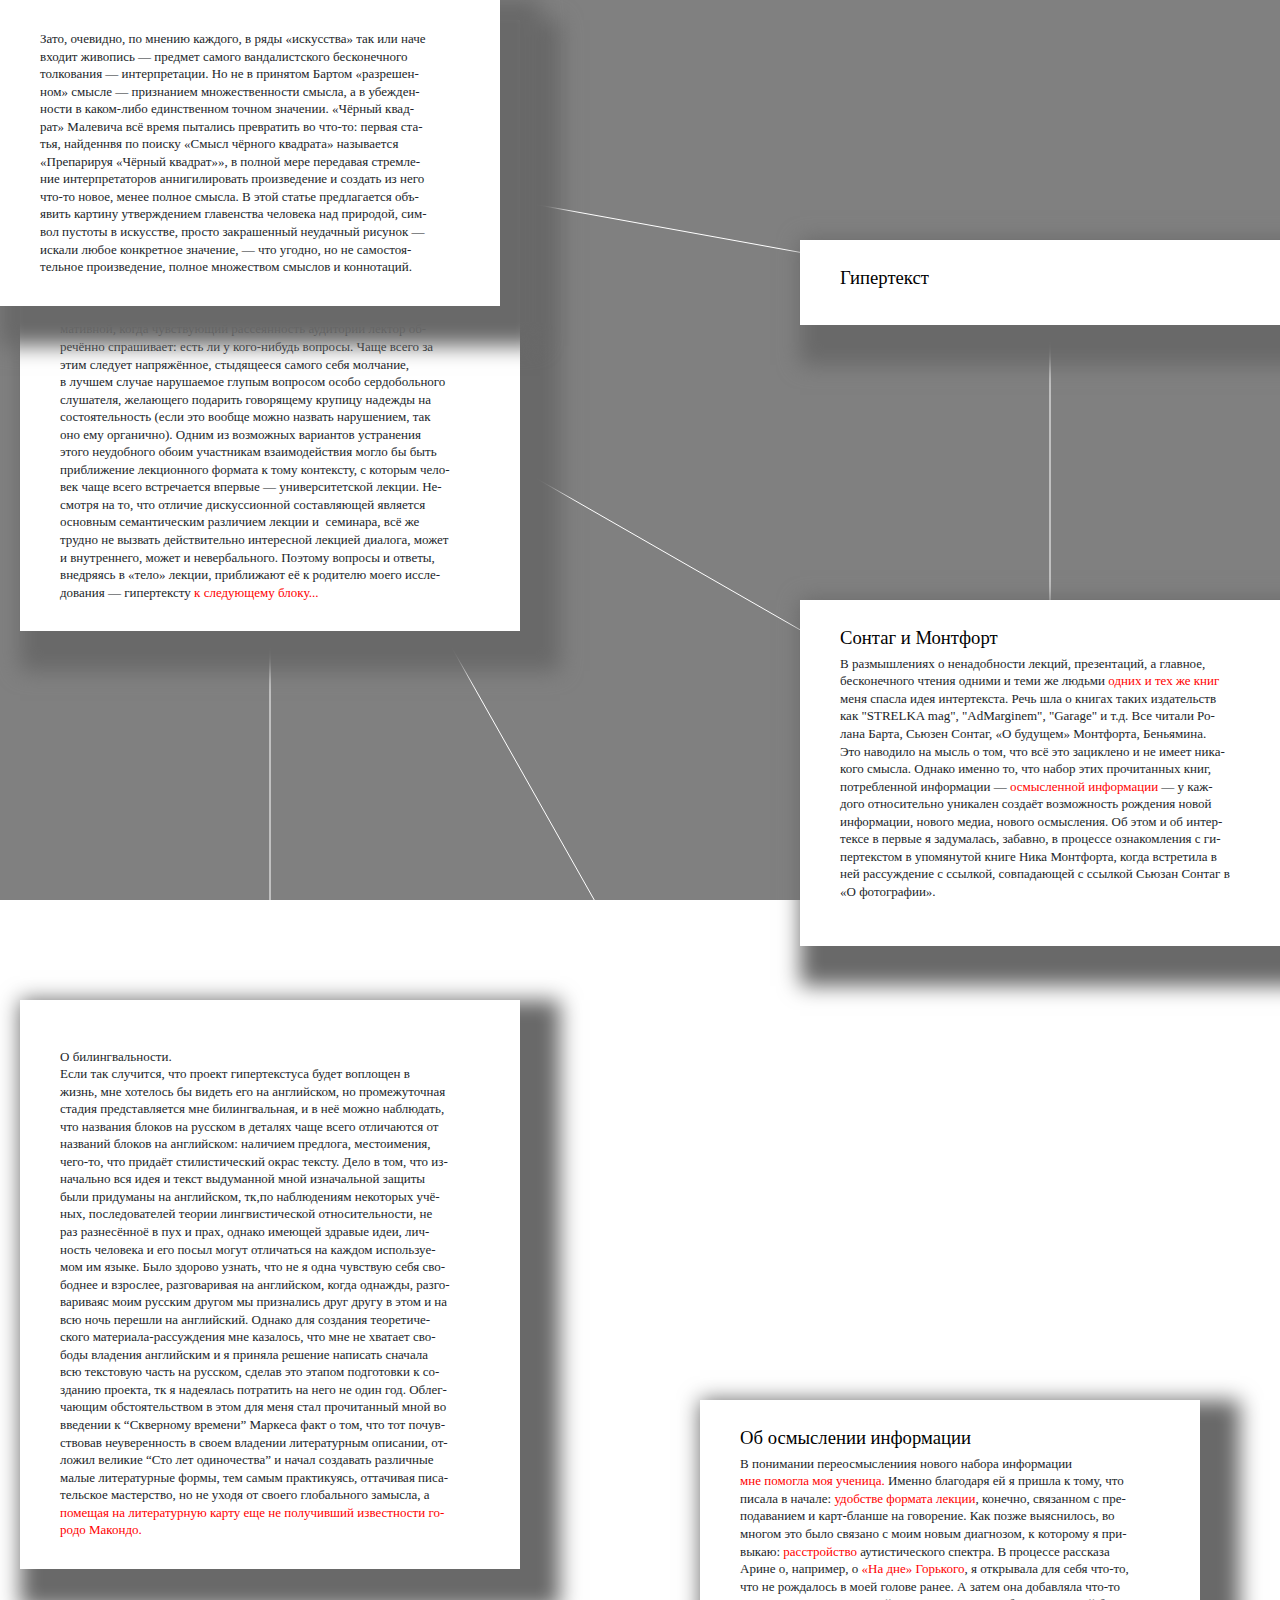
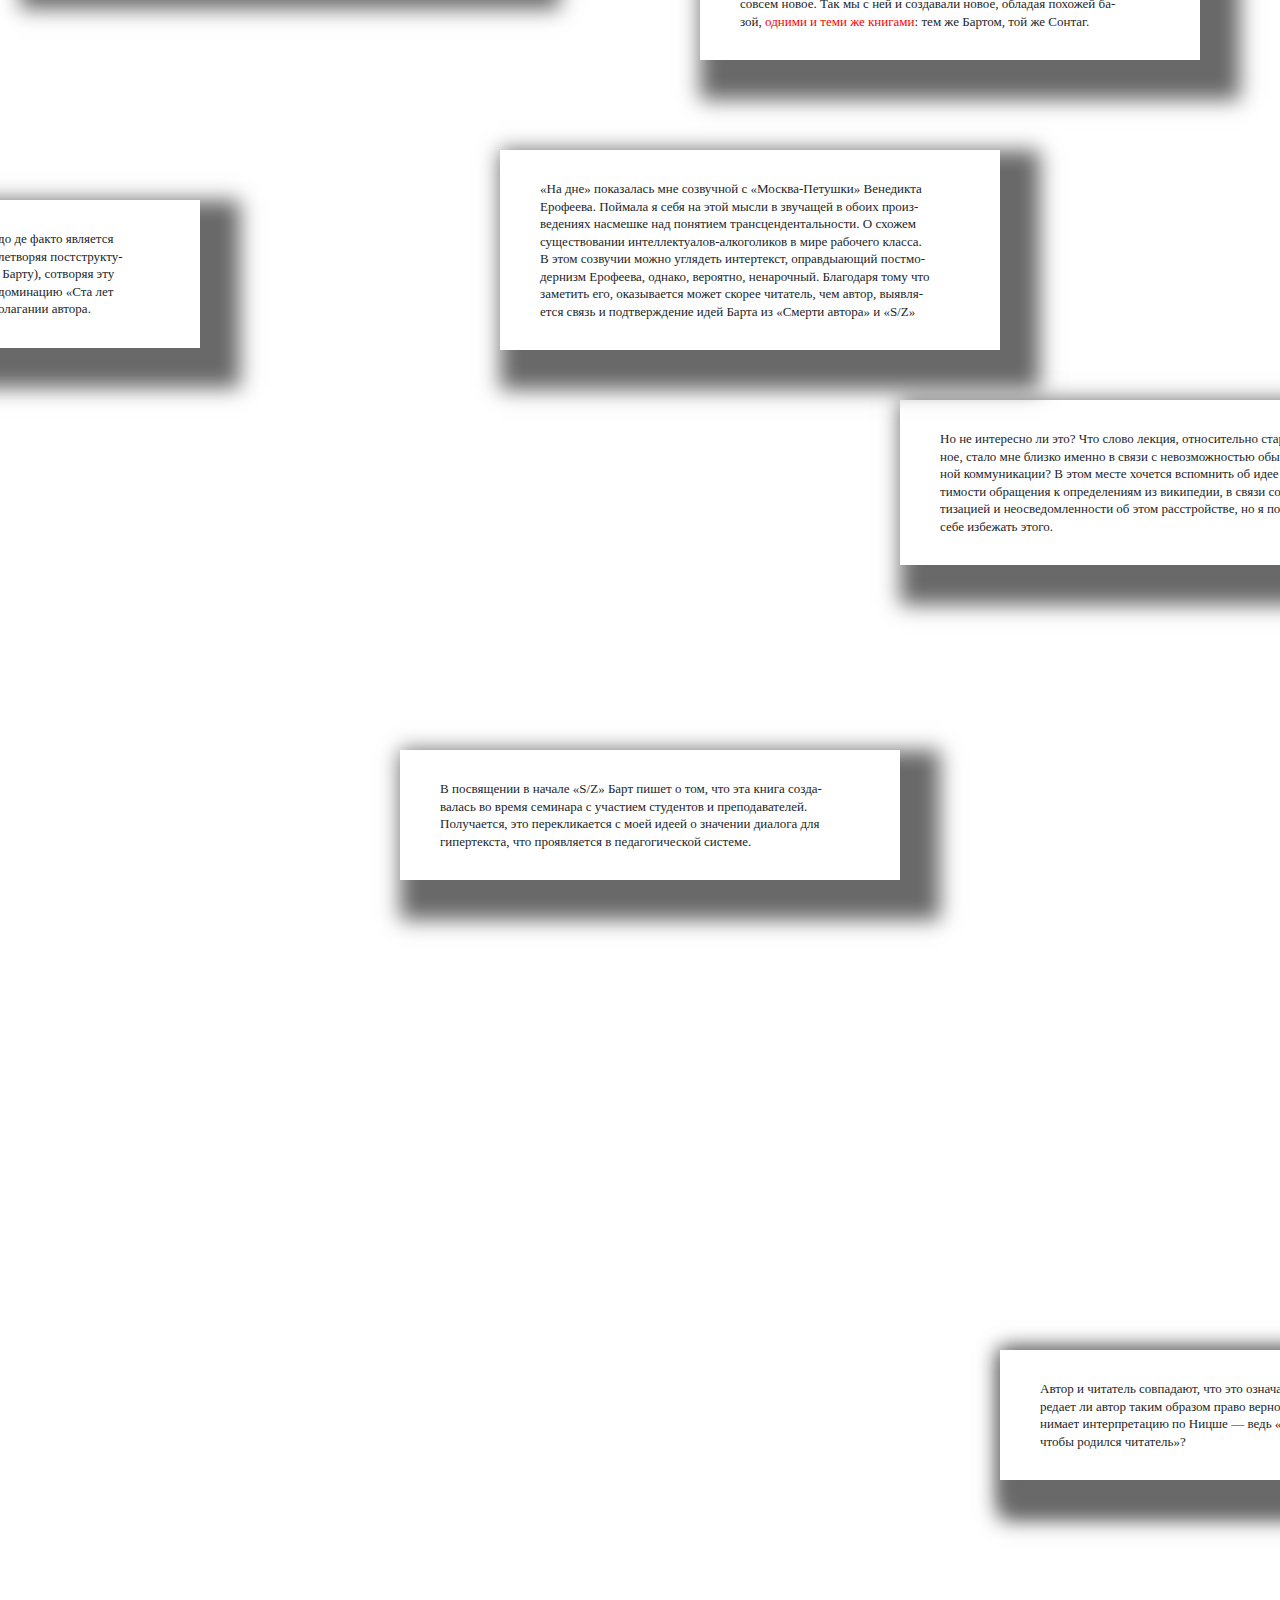
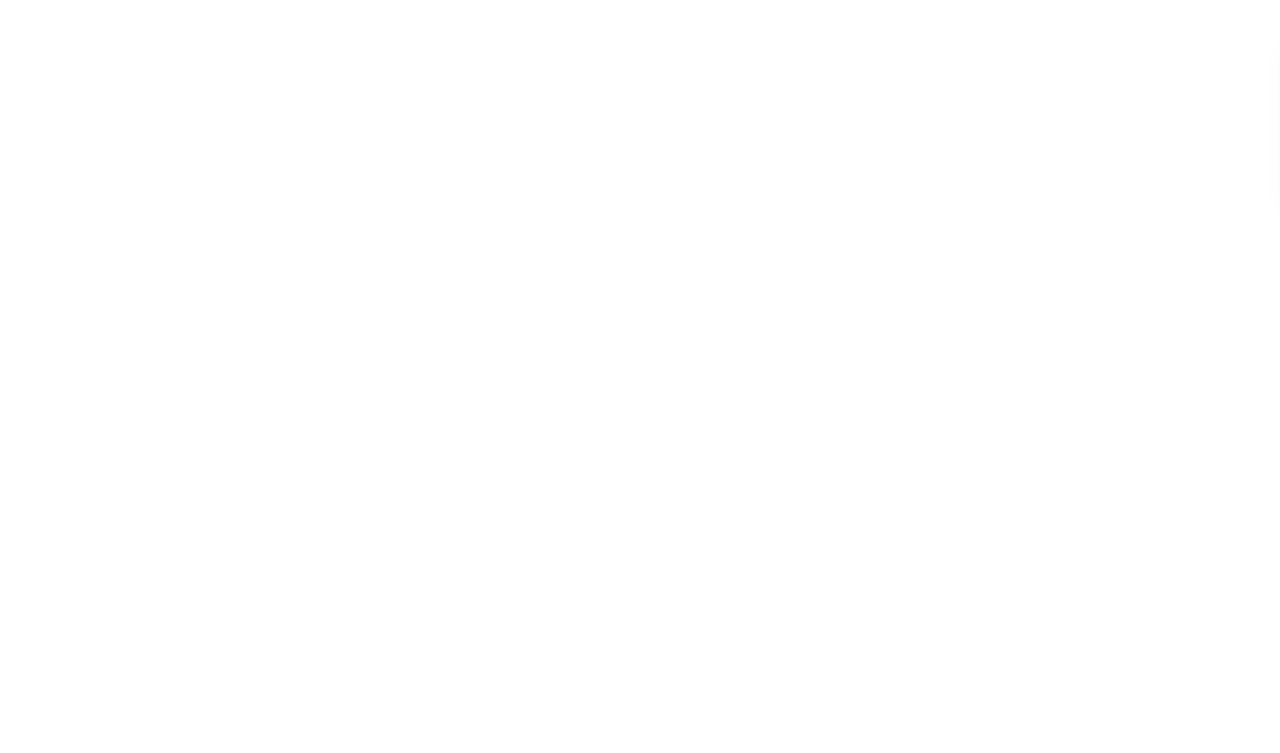
==== index.html @ 434d8241 "added blocks 32 and 34 added pics" ====
<!DOCTYPE html>
<html lang="ru">

<head>
  <meta charset="UTF-8" />
  <meta name="viewport" content="width=device-width, initial-scale=1.0" />
  <title>Hypertext</title>
  <link href="https://cdn.jsdelivr.net/npm/bootstrap@5.3.3/dist/css/bootstrap.min.css" rel="stylesheet"
    integrity="sha384-QWTKZyjpPEjISv5WaRU9OFeRpok6YctnYmDr5pNlyT2bRjXh0JMhjY6hW+ALEwIH" crossorigin="anonymous" />
  <link rel="stylesheet" href="style.css" />
</head>

<body>
  <div id="canvas-container" class="container-fluid p-0">
    <svg id="arrows-svg" style="position: absolute; top: 0; left: 0; width: 100%; height: 100%"></svg>

    <div id="canvas">
      <!-- Containers with Bootstrap styling and custom positioning -->
      <div id="container-1" class="container-box">
        <h1>About Hypertextion</h1>
        Так случилось, что мне всегда совершенно не нравился
        <a href="#" class="navigate" data-target="3">формат презентаций</a> .
        Хотя «монтаж» слайдов мне доставлял колоссальное удовольствие, как и&nbsp;
        любая другая вёрстка, однако «презентовать» мне никогда не нравилось.
        Поэтому для первого действительного значимого в моей жизни текста,
        проекта, чего угодно, я&nbsp;избрала формат лекции. Возможно в&nbsp;нём нет
        никакого отличия от презентации, но как мне кажется, само слово
        «лекция» семантически подразумевает больше лирики. Презентация
        подразумевает выпячивание своего продукта напоказ, желание сделать его
        принятым. Лекция же подразумевает некий нарратив с заранее полученным
        карт-бланшем на «говорение». Причём из дополнительных преимуществ
        формата лекции особенное удовольствие мне всегда приносила возможная
        диалогичность, заложенная в нём. Вспомните эту ужасную часть лекции,
        особенно если она оказывается не самой захватывающей или
        информативной, когда чувствующий рассеянность аудитории лектор
        обречённо спрашивает: есть ли у кого-нибудь вопросы. Чаще всего за
        этим следует напряжённое, стыдящееся самого себя молчание, в&nbsp;лучшем
        случае нарушаемое глупым вопросом особо сердобольного слушателя,
        желающего подарить говорящему крупицу надежды на состоятельность (если
        это вообще можно назвать нарушением, так оно ему органично). Одним из
        возможных вариантов устранения этого неудобного обоим участникам
        взаимодействия могло бы быть приближение лекционного формата к&nbsp;тому
        контексту, с&nbsp;которым человек чаще всего встречается впервые —
        университетской лекции. Несмотря на то, что отличие дискуссионной
        составляющей является основным семантическим различием лекции и&nbsp;
        семинара, всё же трудно не вызвать действительно интересной лекцией
        диалога, может и внутреннего, может и&nbsp;невербального. Поэтому вопросы и&nbsp;ответы, внедряясь в&nbsp;«тело»
        лекции, приближают её к&nbsp;родителю моего
        исследования — гипертексту
        <a href="#" class="navigate" data-target="2">к следующему блоку...</a>
      </div>
      <div id="container-2" class="container-box">
        <br />О билингвальности.<br />
        Если так случится, что проект гипертекстуса будет воплощен в жизнь,
        мне хотелось бы видеть его на английском, но промежуточная стадия
        представляется мне билингвальная, и&nbsp;в&nbsp;неё можно наблюдать, что
        названия блоков на русском в деталях чаще всего отличаются от названий
        блоков на английском: наличием предлога, местоимения, чего-то, что
        придаёт стилистический окрас тексту. Дело в том, что изначально вся
        идея и текст выдуманной мной изначальной защиты были придуманы на
        английском, тк,по наблюдениям некоторых учёных, последователей теории
        лингвистической относительности, не раз разнесённоё в пух и прах,
        однако имеющей здравые идеи, личность человека и его посыл могут
        отличаться на каждом используемом им языке. Было здорово узнать, что
        не я одна чувствую себя свободнее и взрослее, разговаривая на
        английском, когда однажды, разговариваяс моим русским другом мы
        признались друг другу в этом и на всю ночь перешли на английский.
        Однако для создания теоретического материала-рассуждения мне казалось,
        что мне не хватает свободы владения английским и я приняла решение
        написать сначала всю текстовую часть на русском, сделав это этапом
        подготовки к созданию проекта, тк я надеялась потратить на него не
        один год. Облегчающим обстоятельством в этом для меня стал прочитанный
        мной во введении к “Скверному времени” Маркеса факт о том, что тот
        почувствовав неуверенность в своем владении литературным описании,
        отложил великие “Сто лет одиночества” и начал создавать различные
        малые литературные формы, тем самым практикуясь, оттачивая писательское мастерство, но не уходя от своего
        глобального замысла, а <a href="#" class="navigate" data-target="25">помещая на литературную карту еще не
          получивший
          известности городо Макондо. </a>
      </div>
      <div id="container-3" class="container-box">
        <h1>Сонтаг и Монтфорт</h1>
        <p>
          В размышлениях о ненадобности лекций, презентаций, а главное,
          бесконечного чтения одними и теми же людьми <span a href="#" class="navigate" data-target="4">одних и тех же
            книг</span> меня
          спасла идея интертекста. Речь шла о книгах таких издательств как "STRELKA mag", "AdMarginem",
          "Garage" и т.д. Все читали Ролана Барта, Сьюзен Сонтаг, «О будущем»
          Монтфорта, Беньямина. Это наводило на мысль о том, что всё это
          зациклено и не имеет никакого смысла. Однако именно то, что набор
          этих прочитанных книг, потребленной информации —
          <span a href="#" class="navigate" data-target="5">осмысленной информации</span>
          — у каждого относительно уникален создаёт возможность рождения новой
          информации, нового медиа, нового осмысления. Об этом и об интертексе
          в первые я задумалась, забавно, в процессе ознакомления с
          гипертекстом в упомянутой книге Ника Монтфорта, когда встретила в
          ней рассуждение с ссылкой, совпадающей с ссылкой Сьюзан Сонтаг в «О фотографии».
        </p>
      </div>

      <div id="container-4" class="container-box">
        <h1>Гипертекст</h1>
      </div>

      <div id="container-5" class="container-box">
        <h1>Об осмыслении информации</h3>
          В понимании переосмыслениия нового набора информации <a href="#" class="navigate" data-target="28">мне помогла
            моя ученица.</a> Именно благодаря ей я пришла к тому, что писала в начале:
          <a href="#" class="navigate" data-target="1">удобстве формата лекции</a>, конечно, связанном с преподаванием и
          карт-бланше на говорение. Как
          позже выяснилось, во многом это было связано с моим новым диагнозом, к
          которому я привыкаю:
          <a href="#" class="navigate" data-target="6"> расстройство</a>
          аутистического спектра. В процессе рассказа Арине о, например, о <span a href="#" class="navigate"
            data-target="27">«На
            дне» Горького</span>, я открывала для себя что-то, что не рождалось в моей
          голове ранее. А затем она добавляла что-то совсем новое. Так мы с ней
          и создавали новое, обладая похожей базой,
          <a href="#" class="navigate" data-target="3">одними и теми же книгами</a>: тем же Бартом, той же Сонтаг.
      </div>

      <div id="container-6" class="container-box">
        Но не интересно ли это? Что слово лекция, относительно старомодное,
        стало мне близко именно в связи с невозможностью обыкновенной
        коммуникации? В этом месте хочется вспомнить об идее неотвратимости
        обращения к определениям из википедии, в связи со стигматизацией и
        неосведомленности об этом расстройстве, но я позволю себе избежать
        этого.
      </div>




      <div id="container-9" class="container-box">
        <h1>Кибертекст</h1>
        Понятие текст плавно переходил от текста к интертексту, потом от интертексту к гипертексту,
        создавая сеть ссылок, отрывающихся от линейности. Нынешний этап существования текста
        можно назвать кибертекстом по причине полной диджитализации. Сейчас его можно связать с, например,
        феминистской
        литературой.
        Вероятнее всего, это связано с тем, что по его версии читатели уравниваниются не только друг с другом,
        но и с автором. Что в более мягкой форме вторит идее Барта <span a href="#" class="navigate"
          data-target="10">смерти автора</span>.
        Даже код для создания гипертекстового алгоритма оказывается так или иначе линейно-развивающимся, просто в
        отдельные ответвления, по принципу математического графа дерева


      </div>
      <div id="container-10" class="container-box">
        <h1>Смерть автора</h1>
        Я не до конца согласна с идеей о смерти автора в целом. В процессе написания невозможно абсолютно отказаться
        от
        изменения автора в процессе написания,
        тк <span a href="#" class="navigate" data-target="11"> даже буквы в слове располагаются линейно</span>, в
        процессе этого написания автор меняется и развивается.
      </div>

      <div id="container-11" class="container-box">
        В иврите слова вообще меняют своё значение в зависимости от порядка букв в нём. Например, слово עמיתי (правда)
        является хорошим словом, потому что буквы в нём располагаются в алфавитном порядке, а слово שקר (ложь)
        является
        плохим, по обратному принципу.
      </div>

      <div id="container-12" class="container-box">
        Когда-то я решила прочитать книги всех нобелевских лауреатов по литературе (а мужчин в этом списке значительно
        больше, чем женщин).
        В процессе этого занятия я обратила внимание на то, что в практически любом произведении, написанном мужчиной
        внимание героя, явно вторящего автору, сконцентрировано на его ощущениях, но не ощущениях от окружающего мира,
        а
        от его значения и места в нем.
        То есть, когда женщина задается вопрос что такое мир, мужчины задаются вопросом "кто я в этом мире?".
        Соответственно, к антропоцентризму у них добавляется эгоцентризм. Основной вид сюжета, адаптированный
        Кортасаром, Гессе, Гансуном, Джойсом — сюжет о блуждающем герое.
        При этои каждый из них ищет себя через познание собственной сексуальности, в "Голоде", <span a href="#"
          class="navigate" data-target="13">"Игре в Классики"</span>, "Сиддхартхе", "Портрете художника в юности"
        присутствует некая женщина, становящаяся причиной страданий героя, преимущественно сексуального характера. Но
        несмотря на то, что она является постоянным предметом его мысли, она не имеет места как личность.
        Герой перманентно думает о том, как она волнует его, как он жалок из-за этого, кем он является для нее, кем он
        тогда является для других. В то время как женщина (Симона де Бовуар, Вирджиния Вульф, Оливия Лэнг), если
        размышляет о мужчинах и о мужчинах как половых партнерах, задумывается о том, кто они, почему ей все равно или
        не все равно на них именно через призму их личностных качеств, даже если их взгляд на них выражает скорее
        скуку,
        как в "..." или как в <span a href="#" class="navigate" data-target="14">Bell Jar </span> Сильвии Платт —
        обиду
        и отсраненность.

      </div>

      <div id="container-13" class="container-box">
        "Игра в классики" Хулио Кортасара в свое время стала причиной, по которой я начала вести рассуждения о
        возможных
        форматах представленя неэордонической литературы в бумажной книге, тк я обучалась на книжном дизайне. И если
        разимышления о гипертекстовых романах привели мне к рассужданию о том, что их написание <span a href="#"
          class="navigate" data-target="14">возможно лишь в цифровом формате</span>, то для нелинейного повествования
        Кортасара я смогла придумать систему ежедневника/ старой телефонной книги: по бокам от обычного страничного
        текста (+сносок и маргиналий — я слишком люблю оставлять заметки, чтобы не оставить на них места)
        распологаются
        вырезанные номера глав в правильном порядке,
        таким образом, читатель может перейти и вернуться к любой главе без необходимости каждый раз открывать каждый
        раз оглавление и обладает возможностью читать текст в любом порядке глав.
      </div>
      <div id="container-14" class="container-box">
        От Барта в этом рассказе не уйти. Он осмыслил текст со всех сторон, созвучных ему и нет. Само по себе его
        письмо
        зачастую тоже не характеризуется привычной структурностью: например, <span a href="#" class="navigate"
          data-target="17"> «Фрагменты речи влюбленного» </span> написаны в формате словаря, что сложно отнести к
        литературе эргодической. Жанр не принуждает читателя к постоянному выбору собственного варианта освоения
        произведения, как гипертекствовая литература, однако дарит ему свободу читать в любом удобном для него порядке
        еважно, чувствую ли я убедительной идею о смерти автора в целом, литература, в которой читатель сам выбирает
        направление чтения по умолчанию, не может пртендовать на полноправное и <span a href="#" class="navigate"
          data-target="29">безраздельное царствование<a> автора.
      </div>

      <div id="container-15" class="container-box">
        Парадоксально, что именно те, кто поддаются бартовскому «перформированию», следуя за языком, вовлекаясь в
        поток
        сознания, то есть, именно те авторы, которые «умирают», чей текст отрывается от их голоса, именно они выбирают
        всегда максимально интимный жанр: например, <span a href="#" class="navigate" data-target="16">аутофикшн</span>.
      </div>

      <div id="container-16" class="container-box">
        Забавно, что статья об аутофикшне на сайте admarginem называется «автофикшн или смерть романа». Учитывая
        множественные упоминания Барта и смерти автора, хочется задуматься о том, почему всем так хочется убить
        литературу?
      </div>

      <div id="container-17" class="container-box">
        Несмотря на то, что "Фрагменты" написаны как семиотическая книга, Барт находит в них место для рефлексии, но
        не
        рефлексии самого себя как влюбленного, а семиотическому анализу собственного письма. Сначала в рассуждении о
        любви он упоминает установленную в языке эквивалентность любви и войны, а затем, говоря о том, что его
        поражает(то есть, своеобразно является частью его любви)
        в любовном "восхищении" замечает, что в его формулировке "поражает" также присутствует охотничья терминология.
      </div>

      <div id="container-18" class="container-box">
        В «S/Z» Барт пишет о существовании всего двух типов текста: текста-письма и текста-чтения, однако изображения
        можно также отнести к части гипертекста. Например, в одном из показательных произведений гипертекстовой
        литературы — «Лоскутной девочке» Мэри-Шелли Джексон разделы, подразумевающие целые главы состояли
        исключительно
        из изображений.
        <video controls width="400">
          <source src="/images/videoplayback.mp4" type="video/mp4" Ваш браузер дебил и не поддерживает видео. </video>
          Внедрение картинки как обязательной составляющей текста не являлось на тот момент абсолютным
          новаторством, но подтверждало идеи Сьюзен Сонтаг <span class="clickable-word"
            data-image-url="images\sontag_on_form.jpg">о превалировании формы над содержанием</span> в «новой
          литературе», тк несмотря на <span a href="#" class="navigate" data-target="23"> возможное наполнение смыслом
          </span>, от которого также тяжело уйти, <span a href="#" class="navigate" data-target="22"> визуальный ряд всё
            равно принадлежит скорее к формальному, нежели к
            содержательному.</span>

      </div>

      <div id="container-19" class="container-box">
        <h1>О пересечениях</h1>
        Неудивительно, что писатели-философы ХХ века, находясь под влиянием структуралистов, анализировали сходные
        темы
        текста. Но захватывает сходство интересующих авторов тем: с разницей в несколько лет Барт и Сонтаг публикуют
        <span a href="#" class="navigate" data-target="20"> «Camera Lucida» и «О фотографии» </span>,
        <div style="display: flex;">
          <img src="../images/sontag_about_photo.webp" style="width: 50%; height: auto;"></img>
          <img src="../images/rolan-bart_samera-lucida.png.webp" style="width: 50%; height: auto;"></img>
        </div>
        которые в разы больше посвящены анализу формы, нежели содержанию; анализируя текст, оба уделяют внимание
        интерпретации,
        занимаясь размышлением о ней с разницей в год.
      </div>

      <div id="container-20" class="container-box">
        В 1931 статью на ту же тему опубликовал <a href="https://ru.wikipedia.org/wiki/Беньямин,_Вальтер"
          target="'_blank">Вальтер Беньямин</a>, о котором немало писали также и Барт и Сонтаг.
      </div>

      <div id="container-21" class="container-box">
        <img src="../images/diana_arbus.jpeg" style="width: 107%; height: auto;"></img>
        <p></p>
        фотография Дианы Арбус, описываемая Сонтаг в&nbsp;"О&nbsp;фотографии"
      </div>

      <div id="container-22" class="container-box">
        <span a href="#" class="navigate" data-target="21">Описывая фотографии Дианы Арбус</span>с ретроспективной
        выставки 1972г., Сонтаг отбрасывает идею принадлежности этих
        работ к истории или политике, <span class="clickable-word" data-image-url="images\sontag_on_arbus.jpg">она
          описывает исключительно их чувственную составляющую</span>, тем самым, на самом деле, обращаясь к форме.
      </div>

      <div id="container-23" class="container-box">
        Конечно, у Барта нашлось и <a href="https://beorange.ru/articles/bart/" target="'_blank">эссе на тему
          отношения
          изображения/образа (image) к тексту</a>. Его слова одновременно подтверждают и спорят с утвержд
      </div>

      <div id="container-24" class="container-box">
        <h1>Квир-литература</h1>
        Помимо особенностей женской литературы, можно выделить особенности обращения
      </div>

      <div id="container-25" class="container-box">
        Подход Маркеса к созданию вселенной Макондо де факто является созданием интертекстуальной вселенной,
        удовлетворяя постструктуралистов (в очередной раз можно обратиться к Барту), сотворяя эту вселенную
        децентролизованной. Несмотря на доминацию «Ста лет одиночества» в восприятии читателями, целеполагании автора.
      </div>

      <div id="container-26" class="container-box">
        Автор и читатель совпадают, что это означало бы в теории Барта, передает ли автор таким образом право верной
        интрпретации — он принимает интерпретацию по Ницше — ведь «автор должен умереть, чтобы родился читатель»?
      </div>

      <div id="container-27" class="container-box">
        «На дне» показалась мне созвучной с «Москва-Петушки» Венедикта Ерофеева. Поймала я себя на этой мысли в
        звучащей
        в обоих произведениях насмешке над понятием трансцендентальности. О схожем существовании
        интеллектуалов-алкоголиков в мире рабочего класса. В этом созвучии можно углядеть интертекст, оправдыающий
        постмодернизм Ерофеева, однако, вероятно, ненарочный. Благодаря тому что заметить его, оказывается может
        скорее
        читатель, чем автор, выявляется связь и подтверждение идей Барта из «Смерти автора»
        и «S/Z»
      </div>

      <div id="container-28" class="container-box">
        В посвящении в начале «S/Z» Барт пишет о том, что эта книга создавалась во время семинара с участием студентов
        и
        преподавателей. Получается, это перекликается с моей идеей о значении диалога для гипертекста, что проявляется
        в
        педагогической системе.
      </div>

      <div id="container-29" class="container-box">
        Рассуждая об интепретации, <span class="clickable-word" data-image-url="images/barth_interpretation.png">Барт
          обращается к Ницше,</span> который задает одним из определений интерпретации способ
        получить господство над чем-то. При этом бесконечно созвучная Барту Сьюзан Сонтаг, опередившая его на
        несколько
        лет в публикации <a href="https://vk.com/wall-171948503_1086" target="'_blank">эссе об интепретации</a>,
        акцентирует факт того, что она не апеллирует к интерпретации Ницше этого термина, а наоборот рассматривает в
        менее широком смысле, рассматривая различные аспекты. Таким образом, конфликтуя с идеями Барта дважды — на
        этот
        раз классифицируя, а классификация так или иначе противоречит идеям бессознательного хаоса
        пострструктурализма,
        литературной формой которого является эргодическая литература, и в частности гипертекствовая.
      </div>

      <div id="container-30" class="container-box">
        Сонтаг и Барт в аналитической деятельности во многом шли нога в ногу. Снова совпадая в идеях формы, случайно
        они сталкиваются со сходством не смысла, но тематики, продиктованной эмоциональным посылом. Оба автора
        обращаются к фотографиям людей с отклонениями (<span a href="#" class="navigate" data-target="21">Арбус</span>/
        <span a href="#" class="navigate" data-target="31">Льюис Г.Хайн</span>). Почему обоих интересует девиация?
        Причем
        физиологическая, а не психическая? Ведь последняя является крайне подходящим предметом для исследования речи,
        смысла, формы. <span a href="#" class="navigate" data-target="32">Ответ довольно прост:</span> Сонтаг и Барт
        анализируют форму, а фотография гораздо более визуальная,
        соответсвенно, приближенная к форме. Про фотографию чаще всего говорят33 красивая/ некрасивая, про текст
        отзываются, апеллируя к его содержанию. Помимо этого, фотография — очень близкий к знакомой зрителю реальности
        вид искусства, настолько, что многие даже <span a href="#" class="navigate" data-target="34">не принимают его за таковой</span>. Благодаря меньшей нужды в трактовании
        смысла, у авторов получается больше внимание раскрыть чувственную и эмоциональную, а главно, формальную (не в
        современной, негативной, коннотции) сторону. Однако здесь в подходе Барт
        и Сонтаг сильно отличаются — он отрицает всякое маркирование фотографии «реальностью» и «искусством», а она
        говорит об интерпретации и визуального, и текста как искусства, причем упоминает искусство как нечто, что не
        является подвидом культуры (В «Против интерпретации» она пишет о том, что искусство ещё не полностью поглочено
        культурой).
        Мы получили ответ на вопрос о том, почему Барта и Сонтаг интересует именно физиологическое отклонение. Само
        явление отклонения волнует их как то, что может (по словам Сонтаг) открыть двери в новый мир и (по словам Барта)
        избавляет его от оков этого: «я отказываюсь от любого знания, от любой культуры».
      </div>

      <div id="container-31" class="container-box">
        <img src="../images/lewis_hyne.jpeg" style="width: 107%; height: auto;"></img>
        <p></p>
        Льюис Г. Хайн: «Слабоумные в заведении», 1971г.
      </div>

      <div id="container-32" class="container-box">
        Вероятно, ведь веря всем рассматриваемым авторам ­— нужно принять множественность смыслов, часть из которых
        автор мог не закладывать.
      </div>

      <div id="container-34" class="container-box">
        Зато, очевидно, по мнению каждого, в ряды «искусства» так или наче входит живопись — предмет самого
        вандалистского бесконечного толкования — интерпретации. Но не в принятом Бартом «разрешенном» смысле —
        признанием множественности смысла, а в убежденности в каком-либо единственном точном значении. «Чёрный квадрат»
        Малевича всё время пытались превратить во что-то: первая статья, найденнвя по поиску «Смысл чёрного квадрата»
        называется «Препарируя «Чёрный квадрат»», в полной мере передавая стремление интерпретаторов аннигилировать
        произведение и создать из него что-то новое, менее полное смысла. В этой статье предлагается объявить картину
        утверждением главенства человека над природой, символ пустоты в искусстве, просто закрашенный неудачный рисунок
        — искали любое конкретное значение, — что угодно, но не самостоятельное произведение, полное множеством смыслов
        и коннотаций.

      </div>




    </div>
  </div>
  <!-- Модальное окно -->
  <div id="modal" style="display: none">
    <div id="modal-content">
      <img id="modal-img" src="" alt="Popup Image" />
    </div>
  </div>

  <script src="https://code.jquery.com/jquery-3.5.1.slim.min.js"></script>
  <script src="https://cdn.jsdelivr.net/npm/@popperjs/core@2.5.6/dist/umd/popper.min.js"></script>
  <script src="https://stackpath.bootstrapcdn.com/bootstrap/4.5.2/js/bootstrap.min.js"></script>
  <script src="script.js"></script>
</body>

</html>
---- style.css ----
#canvas-container {
    overflow: hidden;
    width: 100vw;
    height: 100vh;
    cursor: grab;
    background-color: gray
}

#canvas {
    width: 300%;
    height: 300%;
    transform-origin: top left;
}    

h1  {
    font-family: Georgia, Cambria, Cochin, Times, 'Times New Roman', serif;
    font-weight: medium ;
    font-size: 14pt;
    color: rgb(0, 0, 0);
    line-height: 90%

}

.container-box {
    font-family: Georgia, Cambria, Cochin, Times, 'Times New Roman', serif;
    width: 500px;
    line-height: 135%;
    font-size: small;
    height: auto;
    position: absolute;
    background-color: white;
    /*border: 2px solid #2a2a2a;*/
    /*padding: 90px;*/
    padding-left: 40px;
    padding-right: 70px;
    padding-top: 30px;
    padding-bottom: 30px;
    box-shadow: 20px 20px 20px 20px dimgray;
    text-justify: inter-word;
    hyphens: auto;
    /*border-radius: 20px;*/
}

.notes
{
    font-size: smaller;
    background-color: rgb(255, 255, 255);
    padding: 30;
    /*font-style: italic;*/ 
}

.minds {
    font-size: smaller;
    background-color: rgb(137, 137, 137);
    border: 2px solid #2a2a2a;
    /*font-style: italic;*/
}

.navigate {
    display: inline-block;
    cursor: pointer;
    text-decoration: none;
    color: red;
}

/*.emfasize {
    position: relative;
    font-family: Cambria, Cochin, Georgia, Times, 'Times New Roman', serif;
    font-weight: bold;
    color: gray;
    font-size: large;
    top: -10px;
}*/


.clickable-word {
    cursor: pointer;
    color: black;
    text-decoration: underline;
  }
  
  /* Styles for the modal window */
  #modal {
    position: fixed; /* Positioning relative to the browser window */
    top: 0;
    left: 0;
    right: 0;
    bottom: 0;
    width: 100vw; /* Takes up the entire width */
    height: 100vh; /* Takes up the entire height */
    /*background-color: rgba(255, 255, 255, 0.5);*/ /* Semi-transparent background */
    display: flex;
    justify-content: center; /* Horizontally center the content */
    align-items: center; /* Vertically center the content */
  }
  
  /* Styles for the image inside the modal window */
  #modal-img {
    max-width: 80vw; /* Maximum width of the image */
    max-height: 80vh; /* Maximum height of the image */
    border: 2px solid #858585;
  }

#container-1 { top: 20px; left: 20px; }
#container-2 { top: 1000px; left: 20px; }
#container-3 { top: 600px; left: 800px; }
#container-4 { top: 240px; left: 800px; }
#container-5 { top: 1400px; left: 700px; }
#container-6 { top: 2000px; left: 900px; }
#container-7 { 
    top: 20px; 
    left: 1200px;
    background-color: aqua;

}
#container-8 { top: 1400px; left: 1500px; }
#container-9 { top: 400px; left: 1400px; }
#container-10 { top: 400px; left: 2100px; }
#container-11 { top: 1100px; left: 1800px; }
#container-12 { top: 900px; left: 3200px; }
#container-13 { top: 1600px; left: 2400px; }
#container-14 { top: 900px; left: 2600px; }
#container-15 { top: 2000px; left: 1600px; }
#container-16 { top: 2050px; left: 2300px; }
#container-17 { top: 2250px; left: 2300px; }
#container-18 { top: 2450px; left: 2850px; }
#container-19 { top: 2850px; left: 3100px; }
#container-20 { top: 2650px; left: 3700px; }
#container-21 { top: 2550px; left: 1600px; }
#container-22 { top: 2950px; left: 2200px; }
#container-23 { top: 3250px; left: 1300px; }
#container-24 { top: 2950px; left: 1000px; }
#container-25 { top: 1800px; left: -300px; }
#container-26 { top: 2950px; left: 1000px; }
#container-27 { top: 1750px; left: 500px; }
#container-28 { top: 2350px; left: 400px; }
#container-29 { top: 3700px; left: 2800px; }
#container-30 { top: 550px; left: 3670px; }
#container-31 { top: 250px; left: 2800px; }
#container-32 { top: 150px; left: 3400px; }
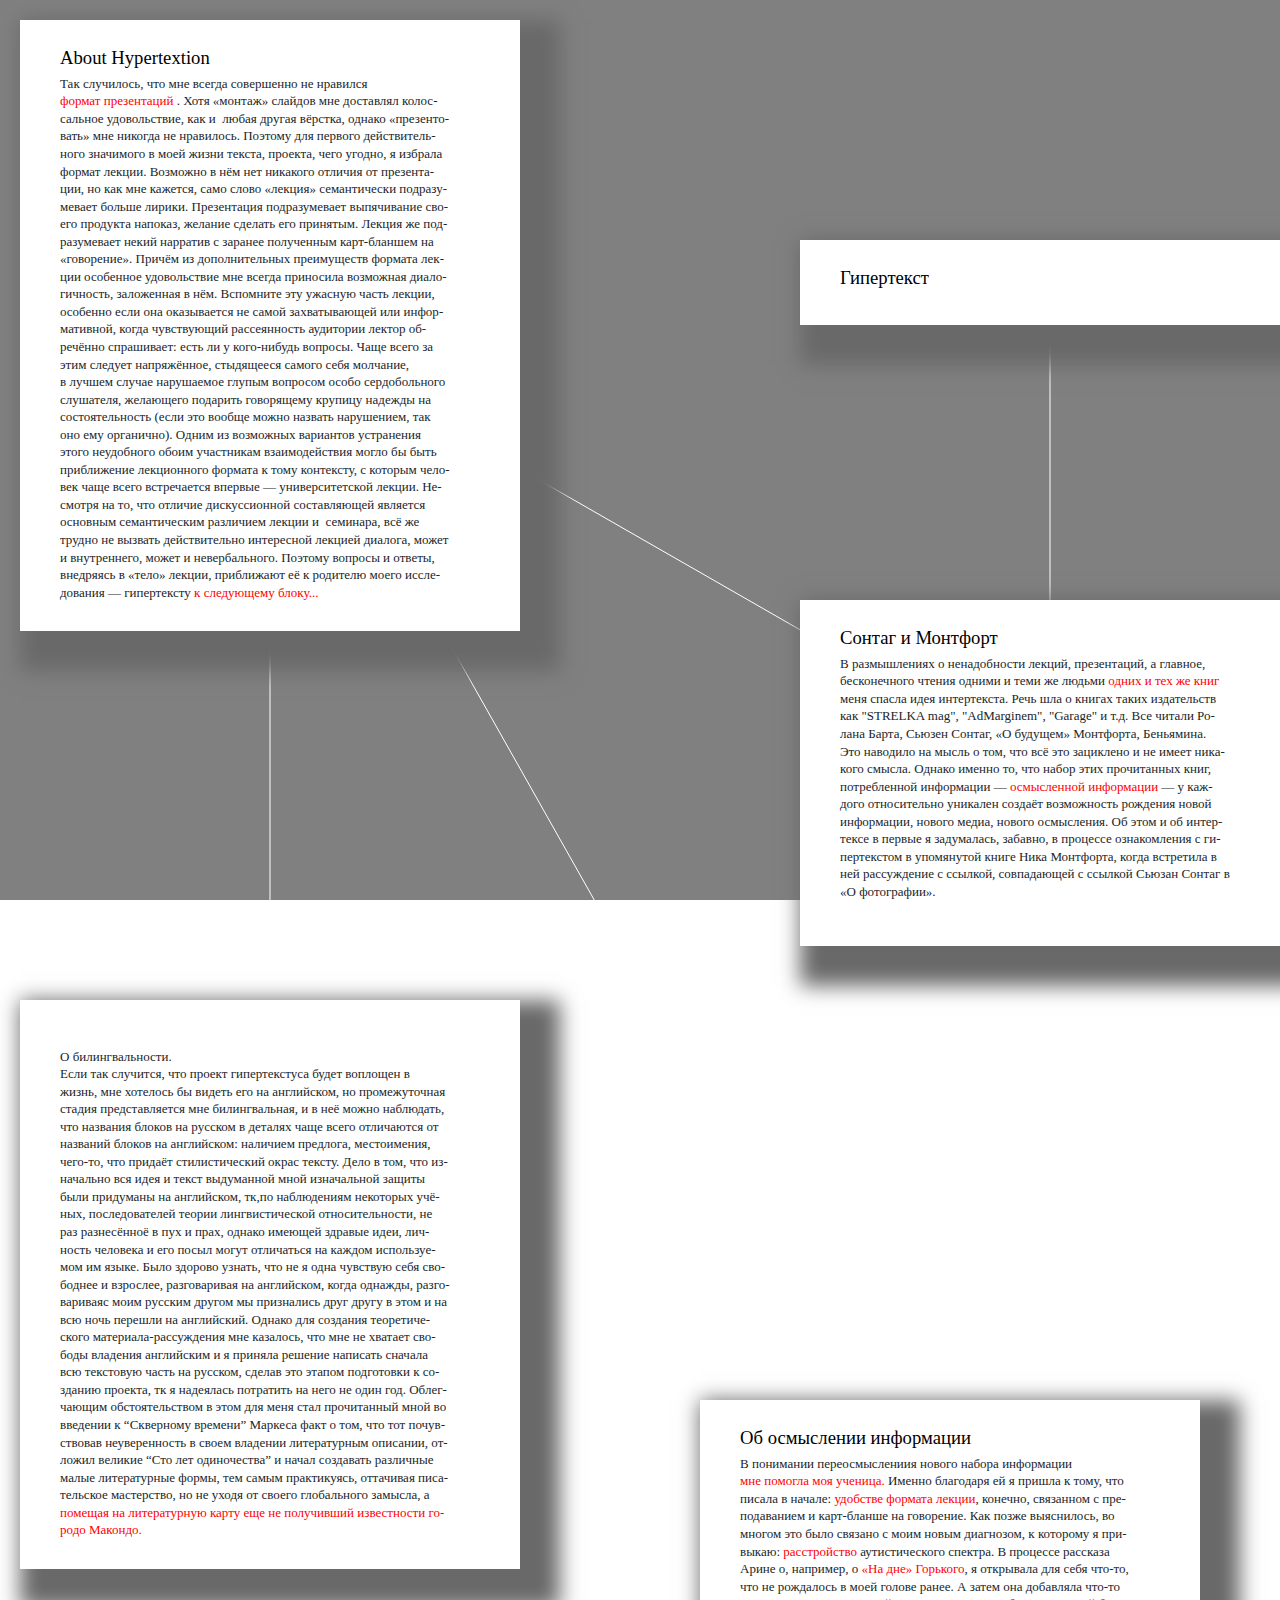
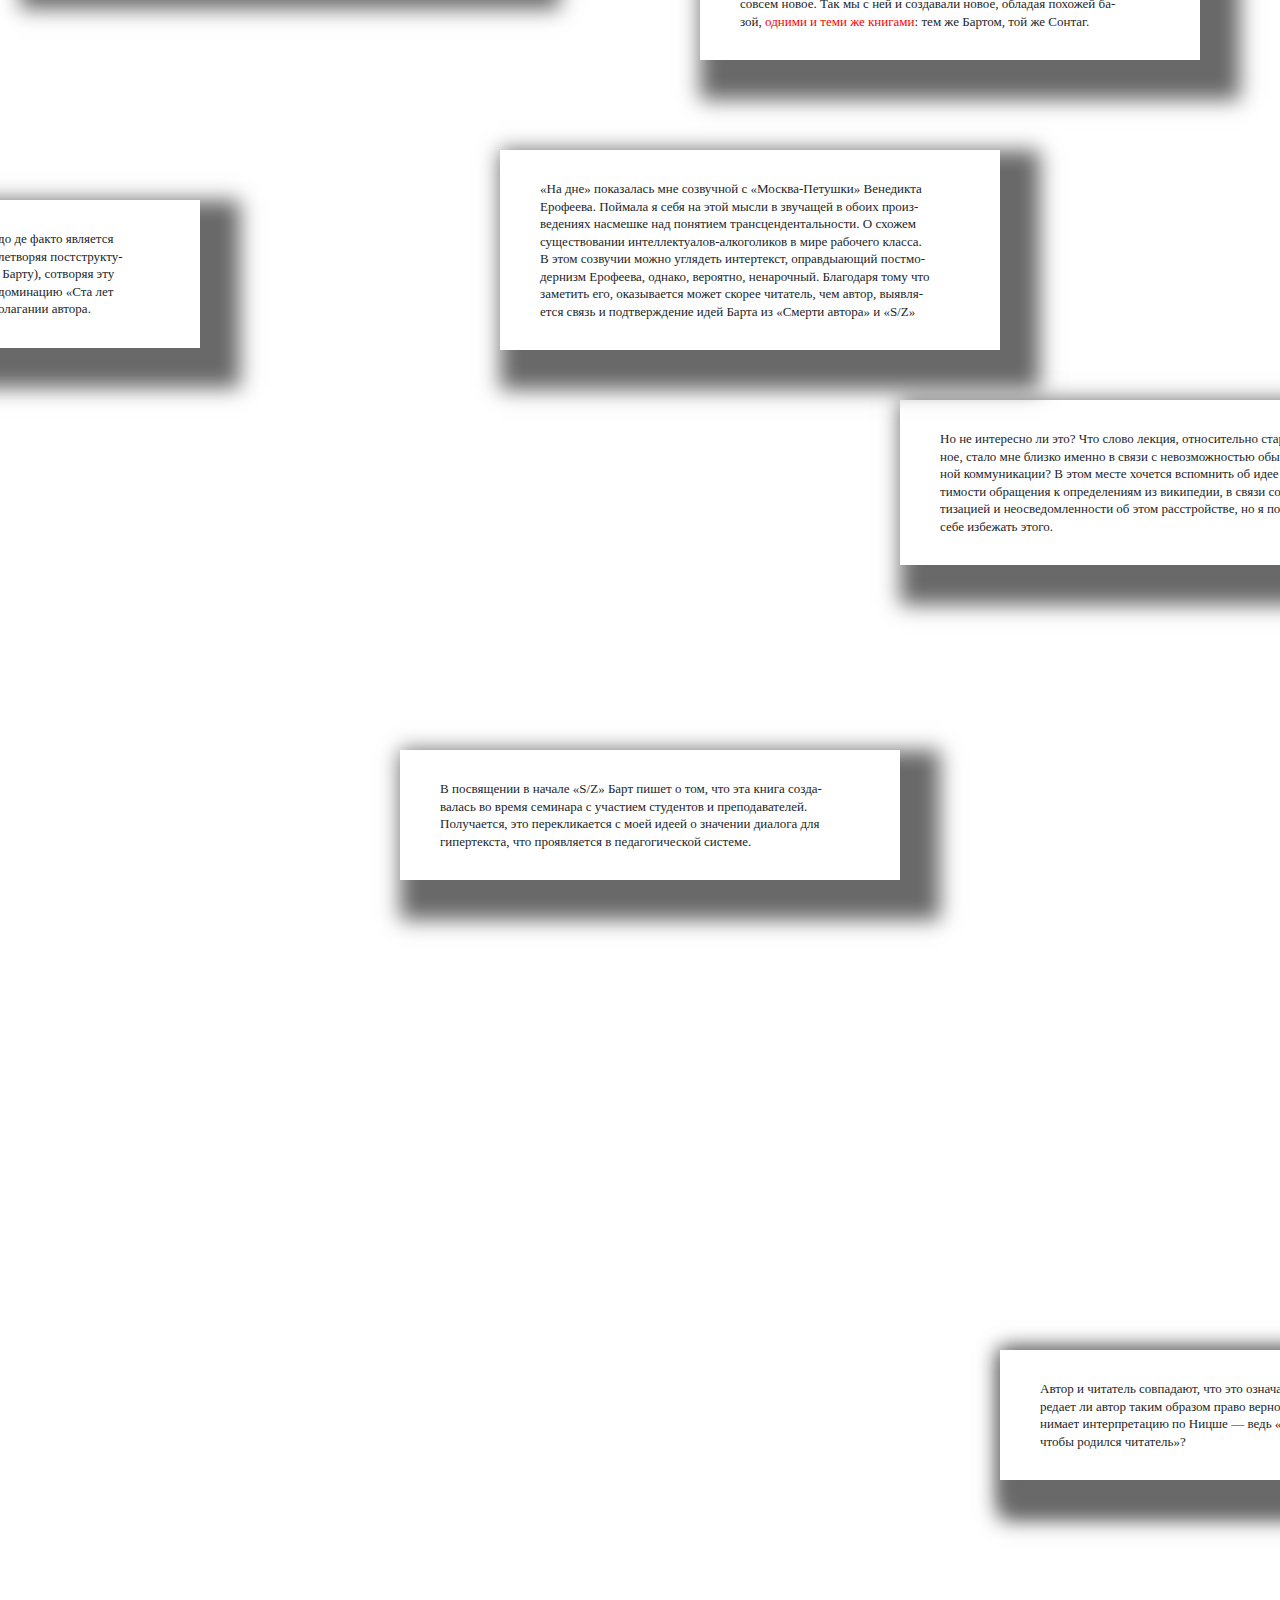
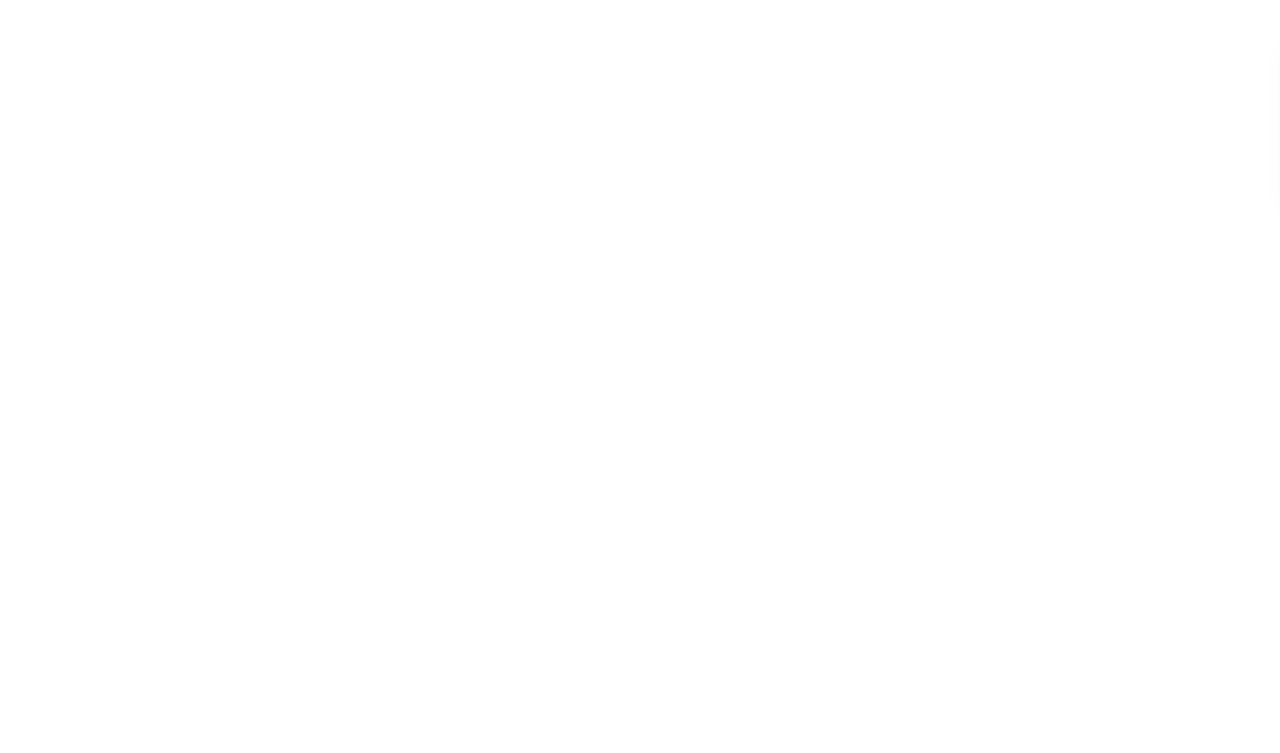
==== commit 9b294ab9: "added cont 37-39" ====
--- a/index.html
+++ b/index.html
@@ -351,7 +351,8 @@
         анализируют форму, а фотография гораздо более визуальная,
         соответсвенно, приближенная к форме. Про фотографию чаще всего говорят33 красивая/ некрасивая, про текст
         отзываются, апеллируя к его содержанию. Помимо этого, фотография — очень близкий к знакомой зрителю реальности
-        вид искусства, настолько, что многие даже <span a href="#" class="navigate" data-target="34">не принимают его за таковой</span>. Благодаря меньшей нужды в трактовании
+        вид искусства, настолько, что многие даже <span a href="#" class="navigate" data-target="34">не принимают его за
+          таковой</span>. Благодаря меньшей нужды в трактовании
         смысла, у авторов получается больше внимание раскрыть чувственную и эмоциональную, а главно, формальную (не в
         современной, негативной, коннотции) сторону. Однако здесь в подходе Барт
         и Сонтаг сильно отличаются — он отрицает всякое маркирование фотографии «реальностью» и «искусством», а она
@@ -384,25 +385,93 @@
         утверждением главенства человека над природой, символ пустоты в искусстве, просто закрашенный неудачный рисунок
         — искали любое конкретное значение, — что угодно, но не самостоятельное произведение, полное множеством смыслов
         и коннотаций.
-
-      </div>
-
-
-
-
+      </div>
+
+      <div id="container-35" class="container-box">
+        <h1>О сюрреализме.</h1>
+        В мой 21-й день рождения <span a href="#" class="navigate" data-target="36">(почему это важно)</span>. Ник
+        Монтфорт опубликовал эссе для сюрреалистов в области
+        цифровой литературы. Снова в параллель Сьюзан Сонтаг, которая в ֿ«О фотографии» определнный блок размышлений
+        посвятила сюрреализму в целом и в фотографии в частности. Наконец-то они оставляют место сопоставительной мысли,
+        углубляясь в литературу и фотографию (да, и общую идею тоже, но не перекликаясь друг с другом в мыслях
+        буквально). Оставляют не до конца: Сонтаг упоминает о том, как не ужился сюрреализм в литературе, но звнял
+        достойное место в прозе, однако на этом все её упоминания текстового сюрреализма в заканчиваются. Первая
+        половина эссе Монтфорта — исторически вводная совпадает с нарративом Сонтаг об идеологии и реализации
+        сюрреалистизма, но он в своём нарративе упоминает скорее лишь его смысл как движения: отметая безличностное
+        бессознательное, которое может притвориться коллективным бессознательным, он определяет его
+        «социально-культурную коллективную сознательность, базирующуюся на метафористическом воображении». Сонтаг в
+        главе «Меланхолические картинки», отчасти скептически оценивая течение сюрреализм, поражает (меня) определением
+        сюрреалистичности визуального, заложенной в дубликации мира — фотографии, фильмах, изобразительном искусстве
+        реализма, скульптуре и т.д. В эссе Беньямина <span a href="#" class="navigate" data-target="38">про
+          сюрреализм</span> (который так же как и Сонтаг посвятил одну из
+        работ осмыслению фотографии, на которого она бесконечно ссылается и опирается, называя главным человеком в
+        истории фотографии) сюрреализм наоборот рассматривается с точки зрения поэзии. Вальтер Беньямин умер за 30 лет
+        до публикации «О фотографии», он был современником того сюрреализма, той поэзии, которую в последствии
+        интонировали как проигравшую. Может то время было более склонно к поэзии?
+      </div>
+
+      <div id="container-36" class="container-box">
+        <h1>И обо мне</h1>
+        В каком-то смысле это зациклило и обьединило мои исследованния, ведь начала я задумываться о формате записи
+        явлений параллелизма в формате гипертекстовой структуры именно проследив конкретный совпадающий референс в
+        работах двух этих авторов, что снова привело меня к предшествующей проекту навязчивой мысли об одинаковых (моих
+        и окружающих людей) мыслительных процессов в связи с общим интеллектуальным контекстом, лишь копнув глубже.
+        Однако, позволяя Сьюзан Сонтаг определить мое отношение к этому пути, я приняла решение скорее развить
+        открывшийся новый мир языка, мысли, пересечений, смотреть вперед, с надеждой остановить процесс отчуждения,
+        рождающийся во мне параллельно и в связи с желанием приостановить исторжение и производство не самых красивых,
+        и, как оказывается, бесполезных в мефрпмационном контексте. Но снова обращаясь к тому, как происходил процесс
+        зарождения моей мысли, моего проекта, тогда поразивщих меня, хоть и в связи со слабым представлением о вопросе,
+        в который мне предстояло погрузиться — к ее педагогической составляющей, моё сомнение успокаивается и снова
+        приводит к тому, чему надо, — рассуждению и произведению текстов.
+      </div>
+
+      <div id="container-37" class="container-box">
+        <h1>О фотографии (Как у Сонтаг)</h1>
+        Особенно утверждаемую им бесконечную множественность смысла , заложенную в термине интерпретации Барт объясняет,
+        <span class="clickable-word" data-image-url="images/punctum.png">раскрывая термин punctum в «Camera
+          Lucida».</span>
+        Вариация того, что может испытать смотрящий не закладывается
+        создателем, а опыт каждого смотрящего уникален. Если набор информации полученный им уникален, то тем более таков
+        и множественен ряд его эмоционального опыта. Сонтаг и Барт точно сходятся в одном: фотография стирает концепцию
+        реальности и завораживаеет тем более, чем случайней.
+      </div>
+
+      <div id="container-38" class="container-box">
+        Все они не могли отпустить фотографию, видимо, таким отчаянным глотком свежего воздуха она являлась: вне
+        ключевой «Краткой истории фотографии» Вальтер Беньямин называет эссе посвященное сюрреализму «Последним снимком
+        европейской интеллигенции».
+        <div style="display: flex;">
+          <img src="../images/benyamin_surrealism.png" style="width: 50%; height: auto;"></img>
+        </div>
+
+
+        <div id="container-39" class="container-box">
+          <h1>Апофения</h1>
+          Апофения — поиск/ узнавание/ распознание связей там, где их нет. Или, как сформулировал Бенджамин Бреттон:
+          «установление корреляций между источниками, у которых нет никаких иных связей, кроме как одновременного
+          присутствия в восприятии». Я занимаюсь чем-то, предположительно, противоположным — провожу связующие нити по
+          принципам сходства, не только восприятия. Однако помогают мне в распозновании и сопоставлении увиденные мной
+          паттерны (повторяющиеся референсы, современничество) — те же алгоритмы, что в апофении. Поведенческие,
+          социо-культурные, политические паттерны своим существованием имеют понятное целеполагание — дешифрование
+          информации. В чём суть визуальных паттернов? В чём их функция в информационном поле?
+        </div>
+
+
+
+
+      </div>
     </div>
-  </div>
-  <!-- Модальное окно -->
-  <div id="modal" style="display: none">
-    <div id="modal-content">
-      <img id="modal-img" src="" alt="Popup Image" />
+    <!-- Модальное окно -->
+    <div id="modal" style="display: none">
+      <div id="modal-content">
+        <img id="modal-img" src="" alt="Popup Image" />
+      </div>
     </div>
-  </div>
-
-  <script src="https://code.jquery.com/jquery-3.5.1.slim.min.js"></script>
-  <script src="https://cdn.jsdelivr.net/npm/@popperjs/core@2.5.6/dist/umd/popper.min.js"></script>
-  <script src="https://stackpath.bootstrapcdn.com/bootstrap/4.5.2/js/bootstrap.min.js"></script>
-  <script src="script.js"></script>
+
+    <script src="https://code.jquery.com/jquery-3.5.1.slim.min.js"></script>
+    <script src="https://cdn.jsdelivr.net/npm/@popperjs/core@2.5.6/dist/umd/popper.min.js"></script>
+    <script src="https://stackpath.bootstrapcdn.com/bootstrap/4.5.2/js/bootstrap.min.js"></script>
+    <script src="script.js"></script>
 </body>
 
 </html>--- a/style.css
+++ b/style.css
@@ -137,4 +137,10 @@
 #container-29 { top: 3700px; left: 2800px; }
 #container-30 { top: 550px; left: 3670px; }
 #container-31 { top: 250px; left: 2800px; }
-#container-32 { top: 150px; left: 3400px; }+#container-32 { top: 150px; left: 3400px; }
+#container-34 { top: 750px; left: 4300px; }
+#container-35 { top: 2050px; left: 4300px; }
+#container-36 { top: 2250px; left: 5600px; }
+#container-37 { top: 150px; left: 6000px; }
+#container-38 { top: 1650px; left: 4000px; }
+#container-39 { top: 1650px; left: 5000px; }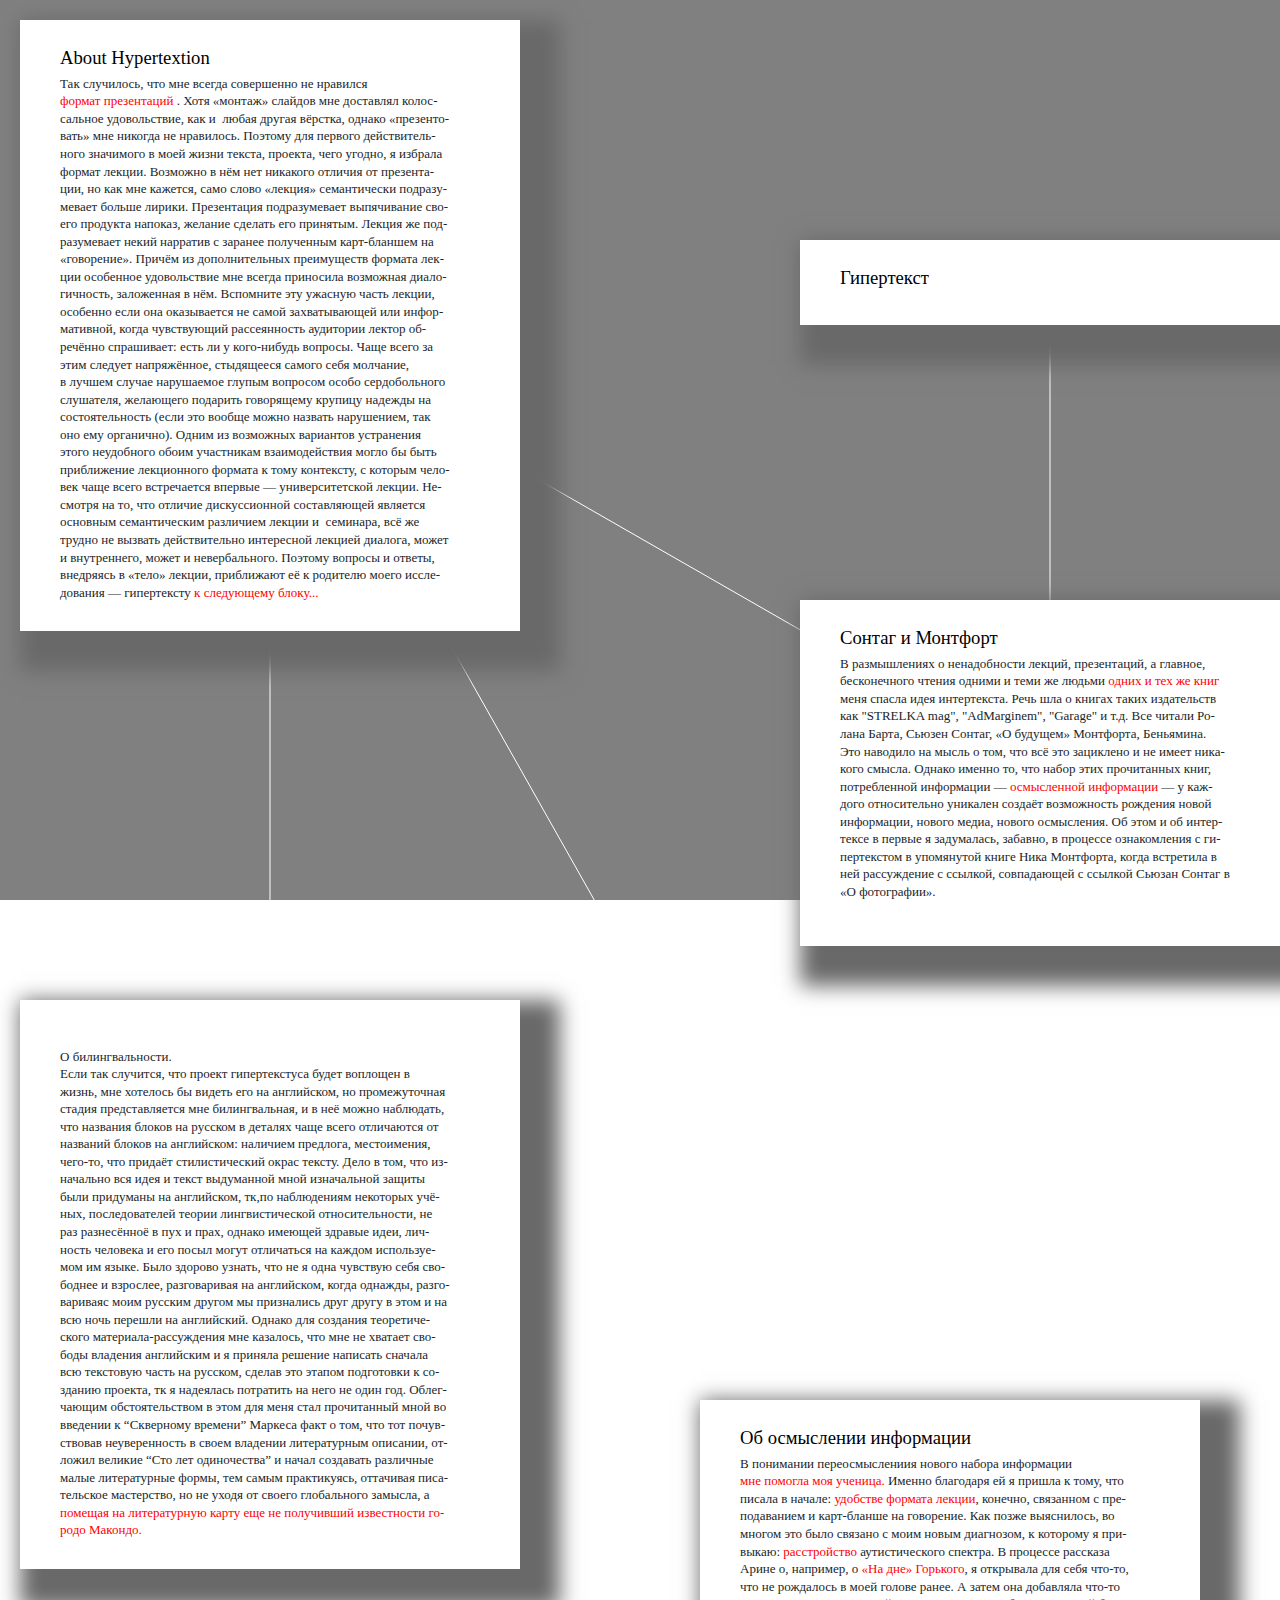
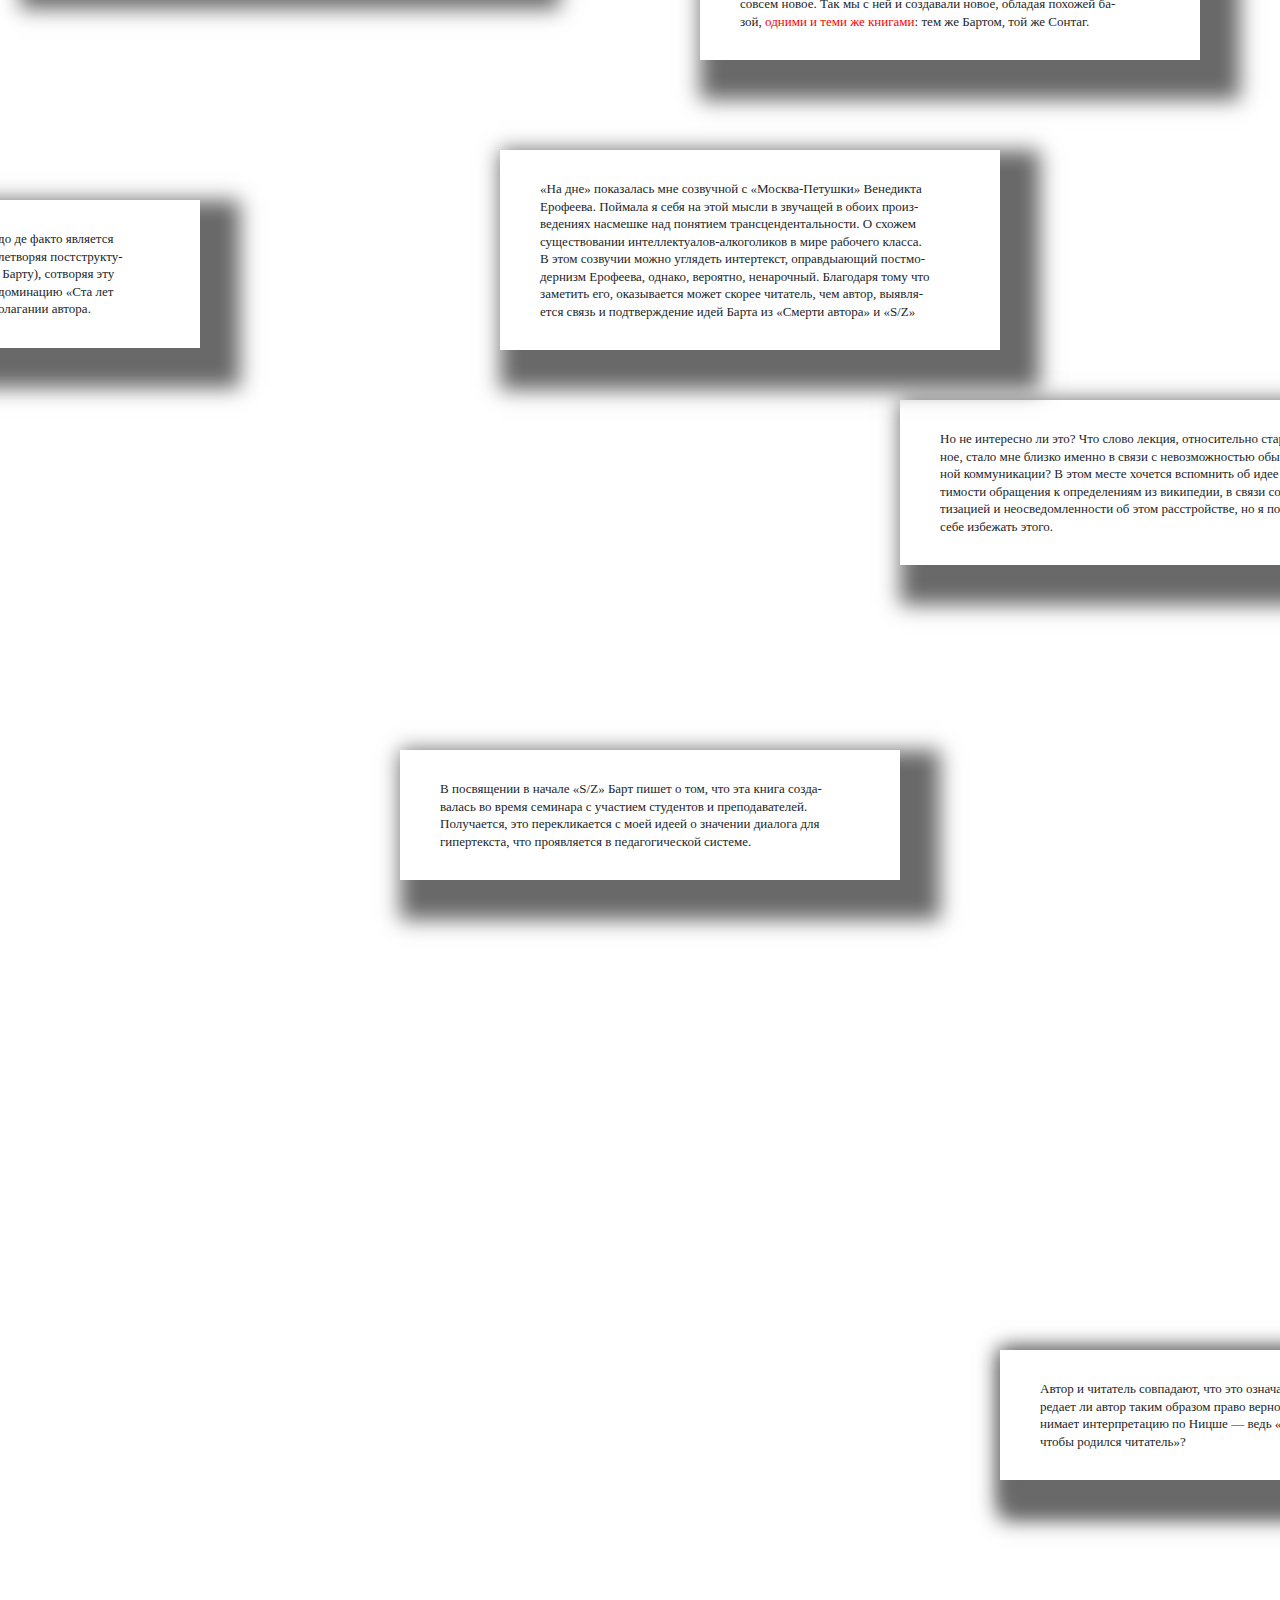
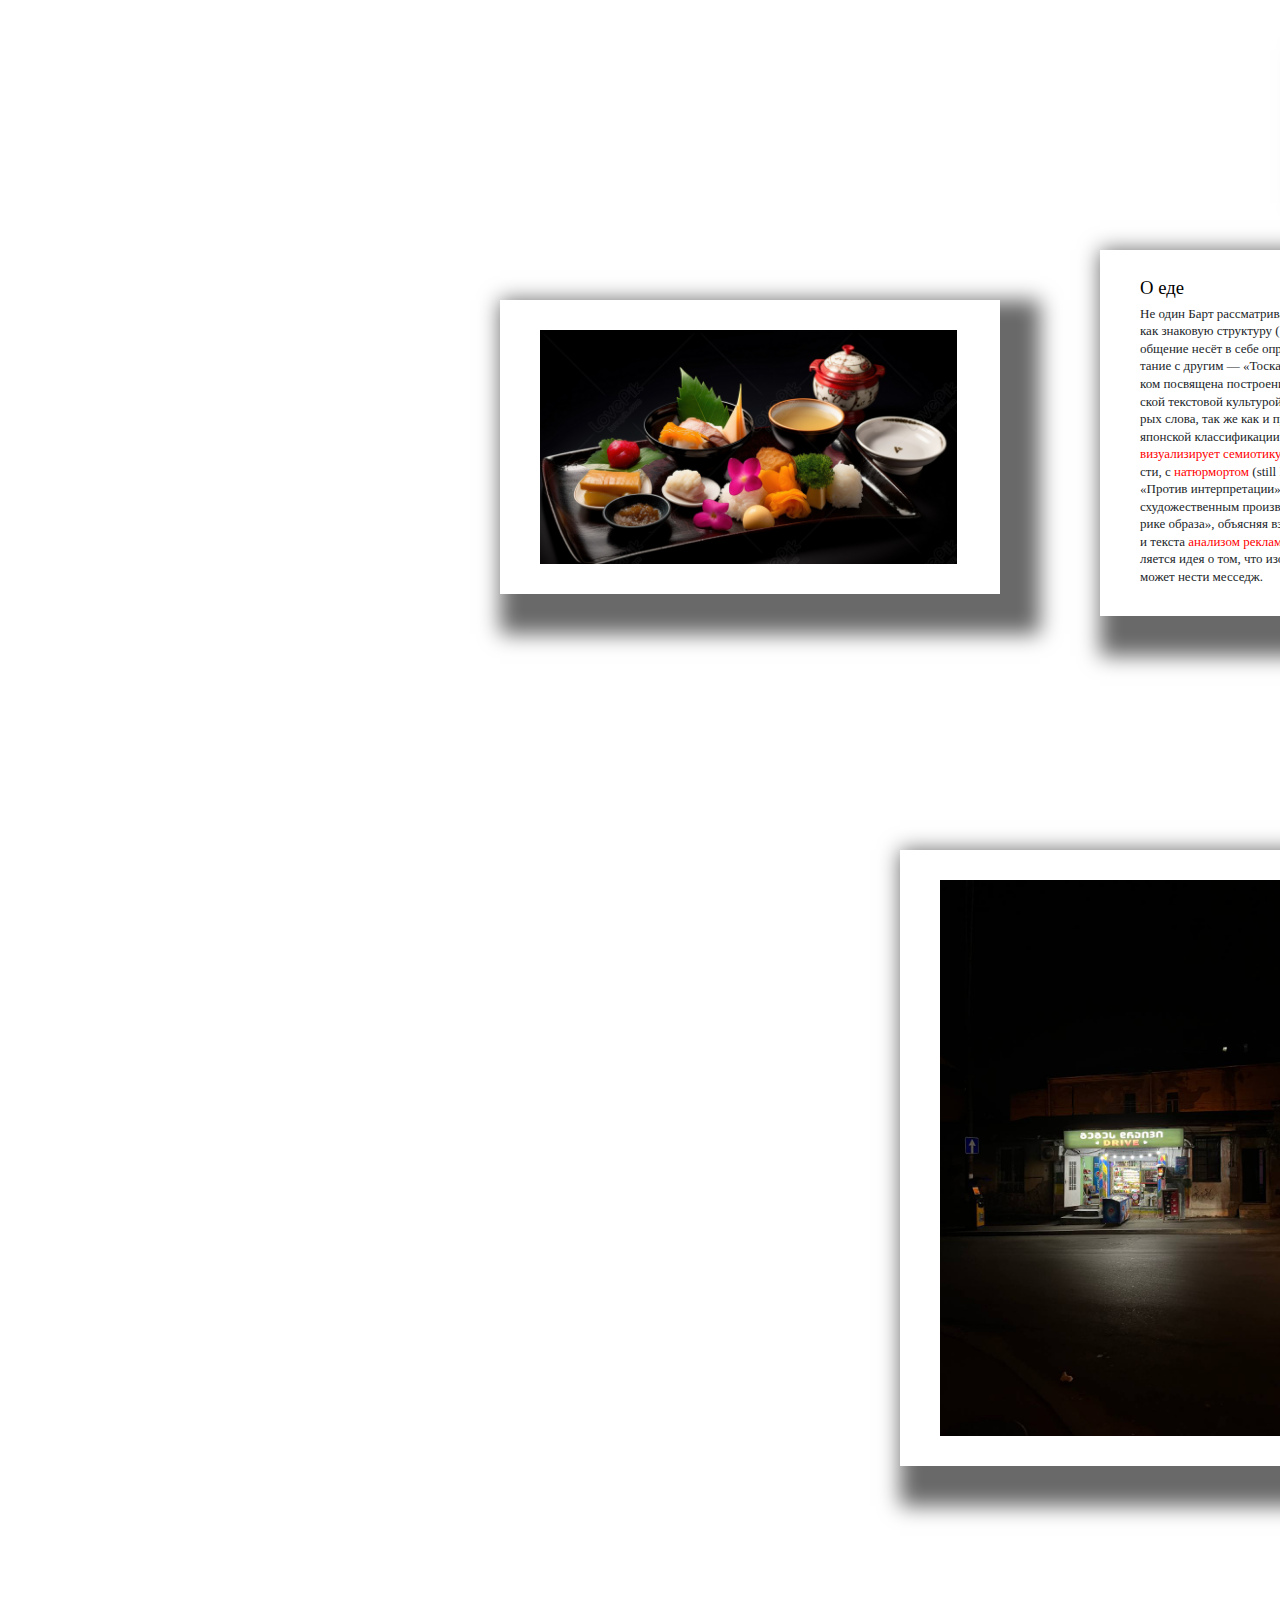
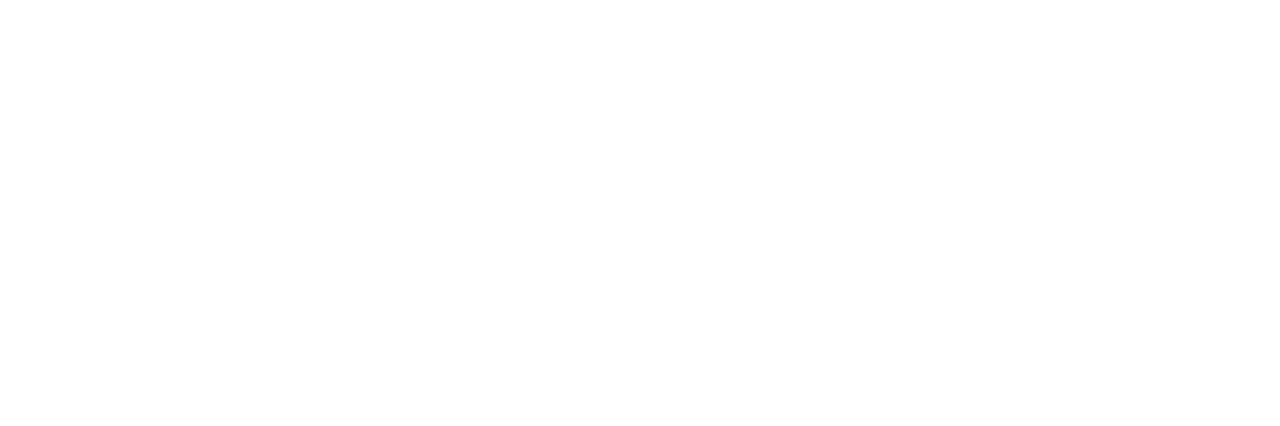
==== commit 2a9ffa31: "edited articles" ====
--- a/index.html
+++ b/index.html
@@ -433,7 +433,9 @@
         Вариация того, что может испытать смотрящий не закладывается
         создателем, а опыт каждого смотрящего уникален. Если набор информации полученный им уникален, то тем более таков
         и множественен ряд его эмоционального опыта. Сонтаг и Барт точно сходятся в одном: фотография стирает концепцию
-        реальности и завораживаеет тем более, чем случайней.
+        реальности и завораживаеет <span a href="#" class="navigate" data-target="51">тем </span><span a href="#"
+          class="navigate" data-target="52">более,</span> <span a href="#" class="navigate" data-target="53">чем
+        </span><span a href="#" class="navigate" data-target="54">случайней</span>.
       </div>
 
       <div id="container-38" class="container-box">
@@ -443,35 +445,141 @@
         <div style="display: flex;">
           <img src="../images/benyamin_surrealism.png" style="width: 50%; height: auto;"></img>
         </div>
-
-
-        <div id="container-39" class="container-box">
-          <h1>Апофения</h1>
-          Апофения — поиск/ узнавание/ распознание связей там, где их нет. Или, как сформулировал Бенджамин Бреттон:
-          «установление корреляций между источниками, у которых нет никаких иных связей, кроме как одновременного
-          присутствия в восприятии». Я занимаюсь чем-то, предположительно, противоположным — провожу связующие нити по
-          принципам сходства, не только восприятия. Однако помогают мне в распозновании и сопоставлении увиденные мной
-          паттерны (повторяющиеся референсы, современничество) — те же алгоритмы, что в апофении. Поведенческие,
-          социо-культурные, политические паттерны своим существованием имеют понятное целеполагание — дешифрование
-          информации. В чём суть визуальных паттернов? В чём их функция в информационном поле?
+      </div>
+
+      <div id="container-39" class="container-box">
+        <h1>Апофения</h1>
+        Апофения — поиск/ узнавание/ распознание связей там, где их нет. Или, как сформулировал Бенджамин Бреттон:
+        «установление корреляций между источниками, у которых нет никаких иных связей, кроме как одновременного
+        присутствия в восприятии». Я занимаюсь чем-то, предположительно, противоположным — провожу связующие нити по
+        принципам сходства, не только восприятия. Однако помогают мне в распозновании и сопоставлении увиденные мной
+        паттерны (повторяющиеся референсы, современничество) — те же алгоритмы, что в апофении. Поведенческие,
+        социо-культурные, политические паттерны своим существованием имеют понятное целеполагание — дешифрование
+        информации. <span a href="#" class="navigate" data-target="40">В чём суть визуальных паттернов?</span> В чём их
+        функция в информационном поле?
+      </div>
+
+      <div id="container-40" class="container-box">
+        <h1>О паттернах.</h1>
+        Визуальные паттерны, заложенные в голове смотрящего,
+        содержат большее количество информации, чем кажется сначала. Взглянув на общий вид массы апельсинов в коробках
+        мы можем с полувзгляда определить есть ли среди них испорченные, судя по его цвету и форме, глядя на танцующих
+        балерин в кордебалете, по степени слаженности (выбивается кто-то из паттерна или нет) можно сделать вывод о
+        качестве труппы или постановки. Паттерн подразумевает определенную симметрию или её отсутствие — это гвоорит о
+        характере создающего паттерн — архитекторе, строящем дом, укладчике мусора, художнике, хореографе, продавце
+        апельсинов.
+        <p></p>
+        <div style="display: flex;">
+          <img src="../images/black_square.png" style="width: 50%; height: auto;"></img>
+          <img src="../images/20.jpg" style="width: 50%; height: auto;"></img>
         </div>
-
-
-
-
-      </div>
+        <p></p>
+        <div style="display: flex;">
+          <img src="../images/21.jpg" style="width: 50%; height: auto;"></img>
+          <img src="../images/37.jpg" style="width: 50%; height: auto;"></img>
+        </div>
+        <p></p>
+        Паттерн свойственен музыке, трудно представить музыкальную композицию, которой не присущи паттерны. Будь то
+        мелодия, повторяющаяся в структуре куплет-припев, будь то сэмпл или получивший развитие в современной музыке
+        репетативный отрезок, который может длиться хоть всю мелодию. Даже если паттерн состоит из простейших
+        повторяющихся элементов, он не может обойтись без более глубоких характеристик: посмотрите на платье в горошек —
+        рассмотрите как он расположен по сетке: хаотично ли разброшены эти точки, находятся ли они в узлах гомогенных
+        квадратов, или, может, в шахматном порядке? Паттерн не обязан обладать более чем одним количеством элементов!
+        Чёрный квадрат — пример паттерна, в котором все элементы совпадают — идеальный паттерн. Остальные, более
+        «сложные» работы супрематистов тоже можно назвать паттерн-основанными: градиентный элементы, набор
+        геометрических фигур и т.д. Важная характеристика многих паттернов не только повторение, но и развитие — их
+        можно разобрать математически. Так работает один из самых знаменитых паттернов — фрактал, развивающийся в
+        обратную сторону, на уменьшение. Граф дерево (система графов — скелет гипертекста). Создание паттерна может быть
+        обусловлено желанием создать идентичность, с таким целеполаганием применяют паттерны в графическом дизайне –
+        возвращаясь к тому как паттерн характеризует создающего/ запрашивающего.
+        <p></p>
+        <div style="display: flex;">
+          <img src="../images/17.jpg" style="width: 50%; height: auto;"></img>
+        </div>
+      </div>
+
+      <div id="container-43" class="container-box">
+        <h1>О еде</h1>
+        Не один Барт рассматривает (именно японскую) культуру кулинарии как знаковую структуру (В «Империи знаков»),
+        описывая то, какое сообщение несёт в себе определённый продукт, его состояние, его сочетание с другим — «Тоска
+        по уходящему сезону» Рёко Секигути целиком посвящена построением транзитивной связи между едой и японской
+        текстовой культурой, связь простраивается через хайку,
+        в которых слова, так же как и продукты обладают свойством сезонности (в японской классификации сезонов
+        наблюдается до 72). Барт <span a href="#" class="navigate" data-target="47">визуализирует семиотику пищи</span>,
+        сравнивая
+        её с живописью, в частности, с <span a href="#" class="navigate" data-target="48">натюрмортом</span> (still
+        life). Также поступала и Сонтаг, выводя в «Против
+        интерпретации» идею восприятия текста через сравнение схудожественным произведением, также делал и сам Барт
+        в «Риторике образа», объясняя взаимоотношение изображения/образа/ image и текста <span a href="#"
+          class="navigate" data-target="44">анализом рекламного изображения</span>, результатом которого является идея
+        о том, что изображение само по себе является знаком
+        и может нести месседж.
+      </div>
+
+      <div id="container-44" class="container-box">
+        <h1>О знаках</h1>
+        В «Риторике образа» Барт пишет о восприятии совокупности знака и изображения на примере рекламы компании,
+        производящей спагетти, но практически не упоминает взаимодействия картинки и случайного знака. Например, если
+        <span a href="#" class="navigate" data-target="45">название ночного ларька drive</span>, оформленное бело-жёлто-оранжевым градиентом в стилистике
+        гонок несёт кристально ясный посыл, то какой посыл может нести <span a href="#" class="navigate" data-target="46">проставленные на снимке с камеры автоматически
+        дата и время</span>? Вовсе не обязательно оно лишь введёт смотрящего в контекст времени, помогая ему проанализировать
+        цвиденное, оно может создать и punctum, взывая к подсознательному — его эмоциональный опыт, связь
+        с этим временем. Сам по себе знак тоже может превратиться в картинку — характер его написания, обстоятельства,
+        пусть рядом с кнопками на лифте дважды разными почерками написана нумерация этажей. Как и зачем? Здесь рождается
+        настоязая множественность смыслов — формальных
+        и содержательных.
+      </div>
+
+      <div id="container-45" class="container-box">
+        <img src="../images/2.jpg" style="width: 107%; height: auto;"></img>
+      </div>
+      
+      <div id="container-46" class="container-box">
+        <img src="../images/19.jpg" style="width: 107%; height: auto;"></img>
+      </div>
+      
+      <div id="container-47" class="container-box">
+        <img src="../images/japanese_food.jpg" style="width: 107%; height: auto;"></img>
+      </div>
+
+      <div id="container-48" class="container-box">
+        <img src="../images/still_life.jpg" style="width: 107%; height: auto;"></img>
+      </div>
+
+      <div id="container-51" class="container-box">
+        <img src="../images/daniel-baudinet.jpg.webp" style="width: 107%; height: auto;"></img>
+      </div>
+
+      <div id="container-52" class="container-box">
+        <img src="../images/13.jpg" style="width: 107%; height: auto;"></img>
+      </div>
+
+      <div id="container-53" class="container-box">
+        <img src="../images/16.jpg" style="width: 107%; height: auto;"></img>
+      </div>
+
+      <div id="container-54" class="container-box">
+        <img src="../images/18.jpg" style="width: 107%; height: auto;"></img>
+      </div>
+
+      <div id="container-56" class="container-box">
+        <h1>О знаках</h1>
+        Отсутствие референсов — это нормально. У "Кричевского" есть слова об "обожании всяческой жизни", однако он не рассказывает читателям, кто такой Маяковский.
+      </div>
+
     </div>
-    <!-- Модальное окно -->
-    <div id="modal" style="display: none">
-      <div id="modal-content">
-        <img id="modal-img" src="" alt="Popup Image" />
-      </div>
+  </div>
+  <!-- Модальное окно -->
+  <div id="modal" style="display: none">
+    <div id="modal-content">
+      <img id="modal-img" src="" alt="Popup Image" />
     </div>
-
-    <script src="https://code.jquery.com/jquery-3.5.1.slim.min.js"></script>
-    <script src="https://cdn.jsdelivr.net/npm/@popperjs/core@2.5.6/dist/umd/popper.min.js"></script>
-    <script src="https://stackpath.bootstrapcdn.com/bootstrap/4.5.2/js/bootstrap.min.js"></script>
-    <script src="script.js"></script>
+  </div>
+
+  <script src="https://code.jquery.com/jquery-3.5.1.slim.min.js"></script>
+  <script src="https://cdn.jsdelivr.net/npm/@popperjs/core@2.5.6/dist/umd/popper.min.js"></script>
+  <script src="https://stackpath.bootstrapcdn.com/bootstrap/4.5.2/js/bootstrap.min.js"></script>
+  <script src="script.js"></script>
 </body>
 
 </html>--- a/style.css
+++ b/style.css
@@ -143,4 +143,16 @@
 #container-36 { top: 2250px; left: 5600px; }
 #container-37 { top: 150px; left: 6000px; }
 #container-38 { top: 1650px; left: 4000px; }
-#container-39 { top: 1650px; left: 5000px; }+#container-39 { top: 1650px; left: 5000px; }
+#container-40 { top: 3050px; left: 4600px; }
+#container-43 { top: 3450px; left: 1100px; }
+#container-44 { top: 4550px; left: 1500px; }
+#container-45 { top: 4050px; left: 900px; }
+#container-46 { top: 4250px; left: 2200px; }
+#container-47 { top: 3500px; left: 500px; }
+#container-48 { top: 3500px; left: 1800px; }
+#container-51 { top: -650px; left: 6200px; }
+#container-52 { top: -350px; left: 5300px; }
+#container-53 { top: 450px; left: 6600px; }
+#container-54 { top: 850px; left: 5600px; }
+#container-56 { top: 3850px; left: 6400px; }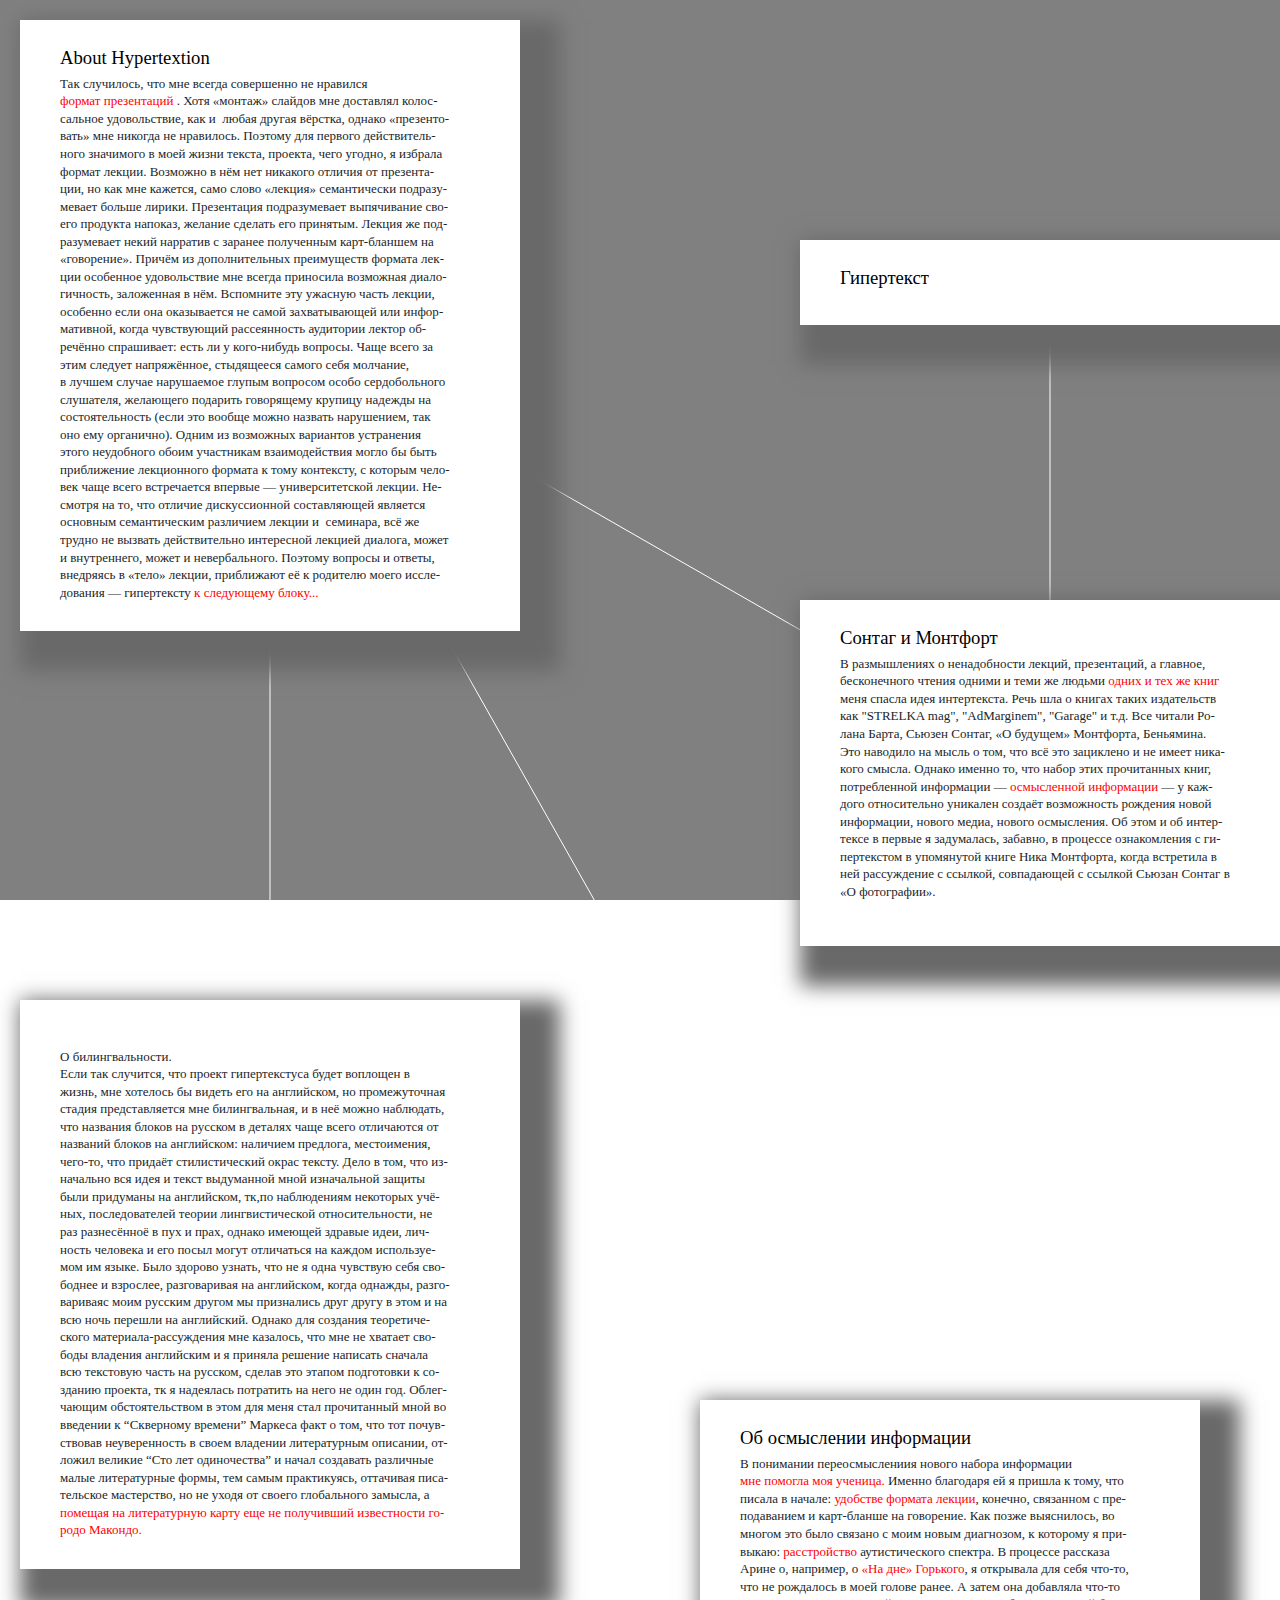
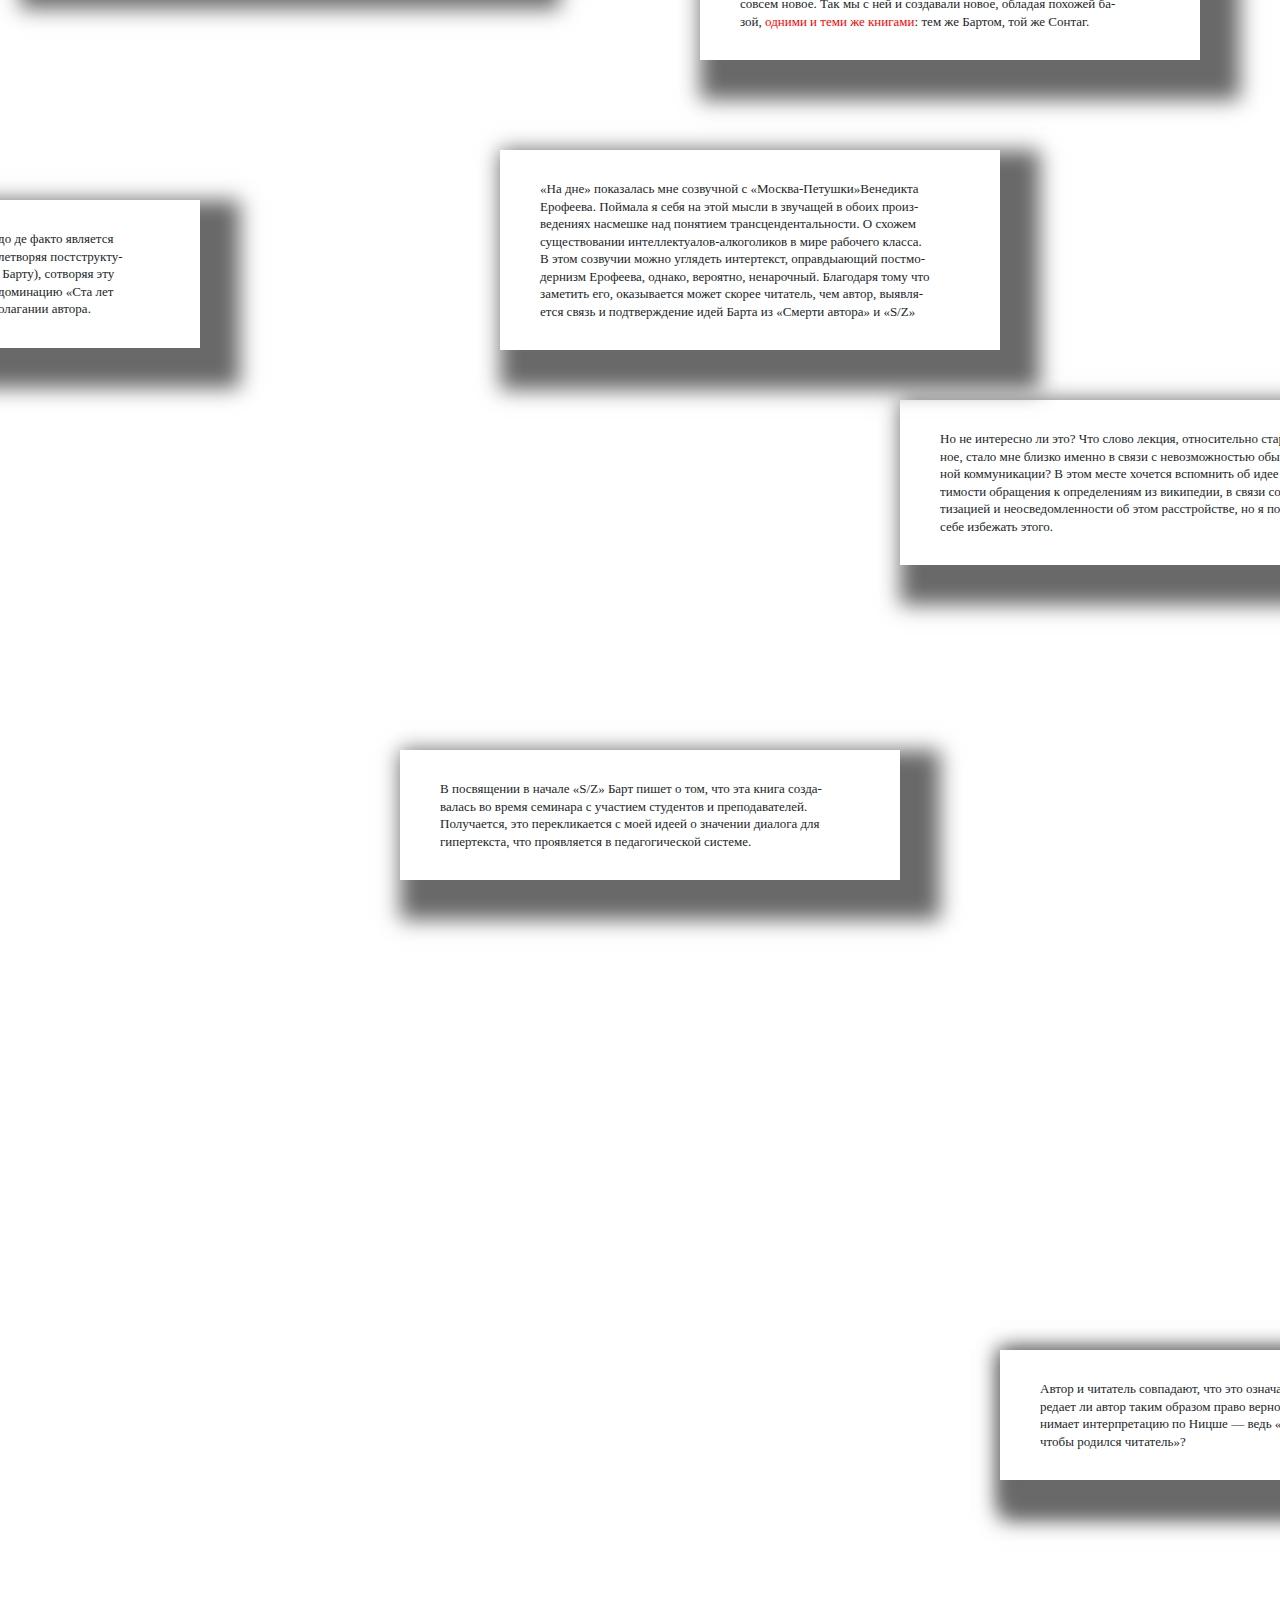
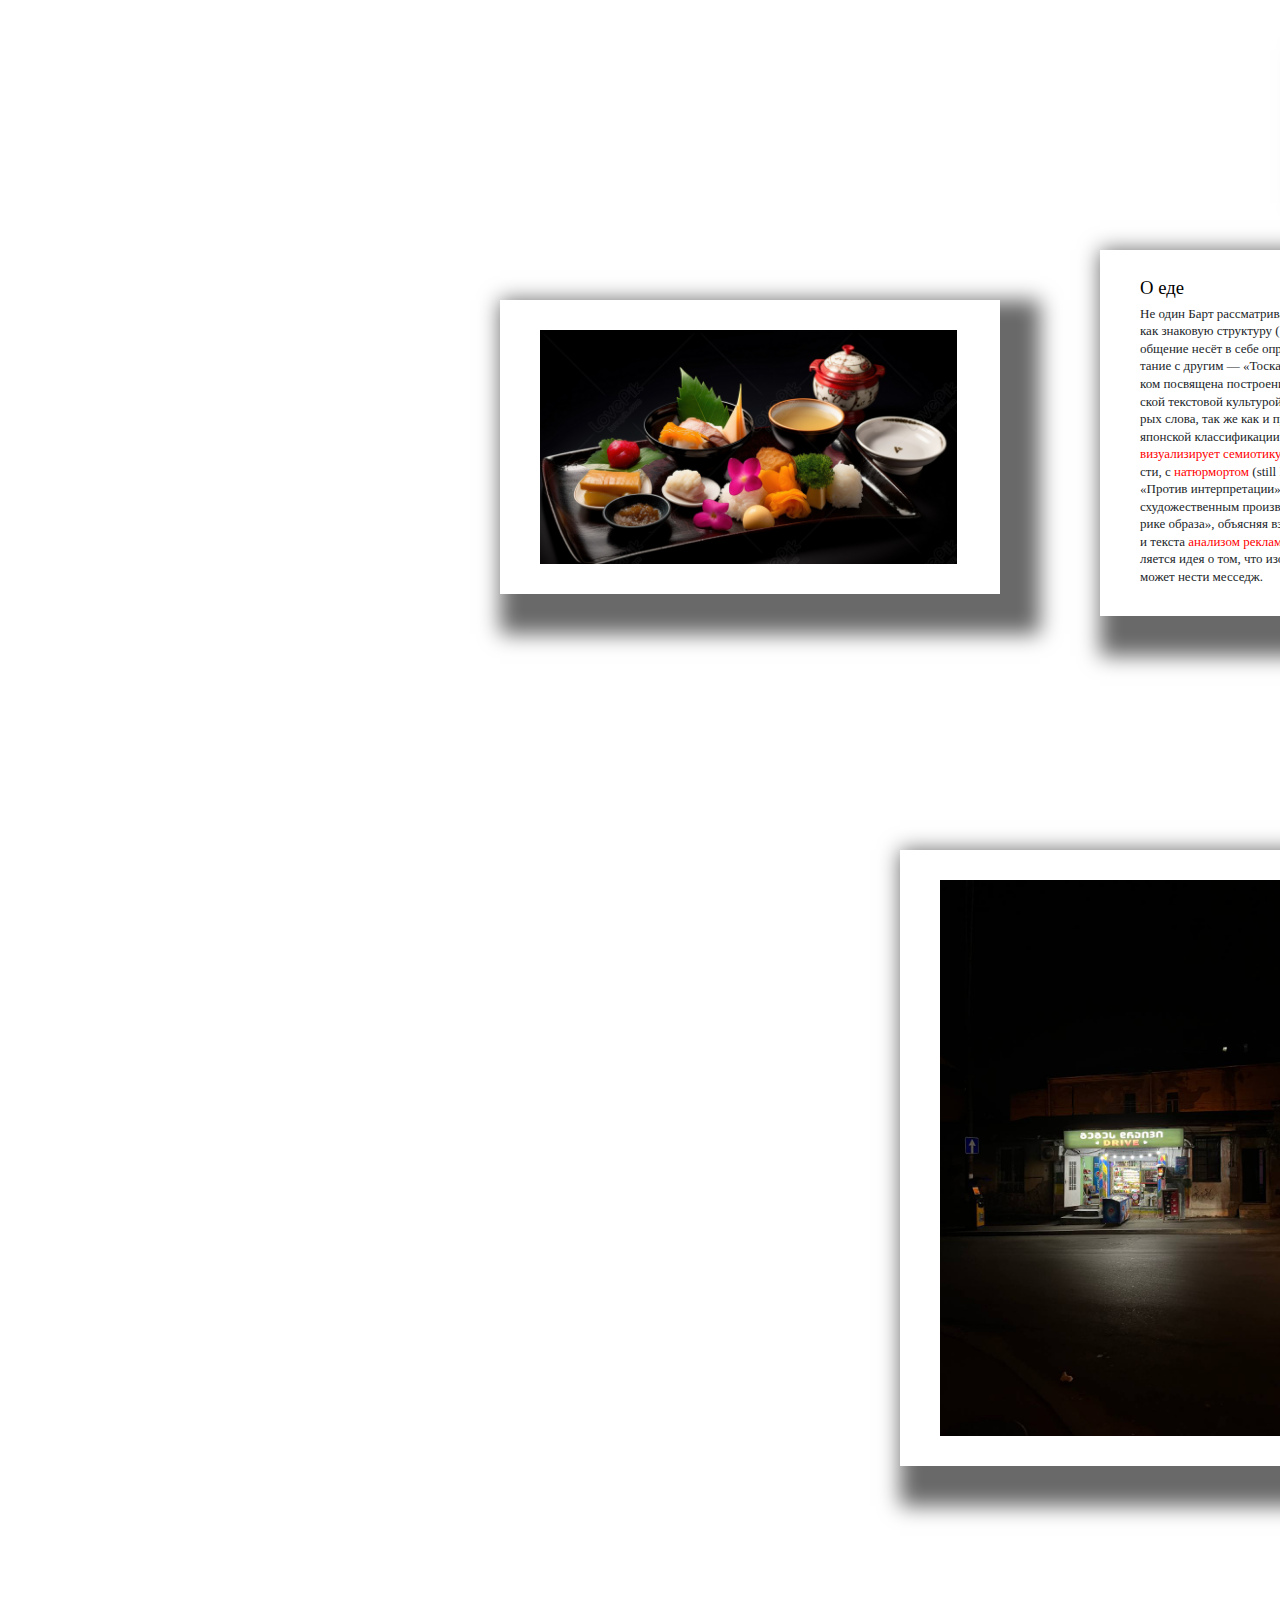
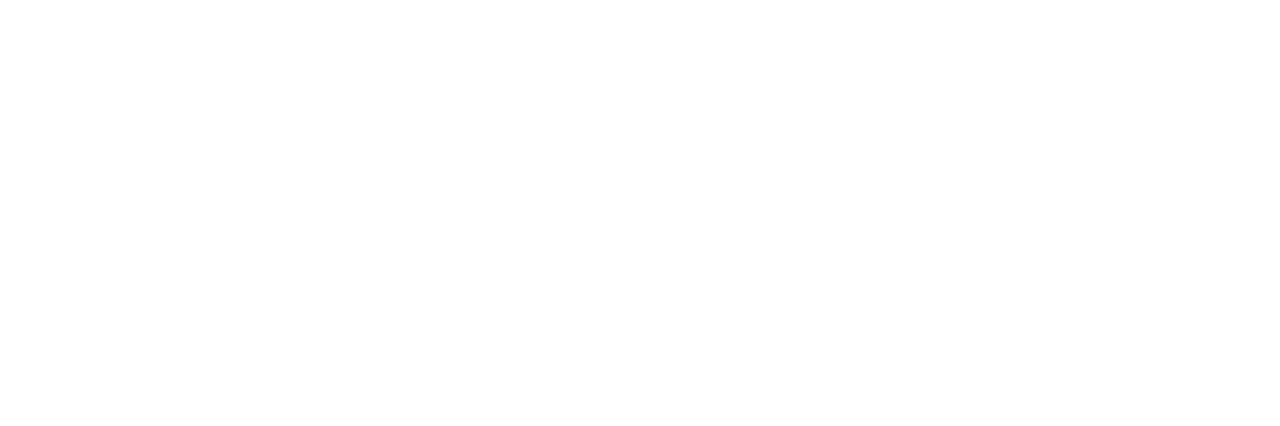
==== commit 721d827c: "added up to 60" ====
--- a/index.html
+++ b/index.html
@@ -156,8 +156,8 @@
       </div>
 
       <div id="container-11" class="container-box">
-        В иврите слова вообще меняют своё значение в зависимости от порядка букв в нём. Например, слово עמיתי (правда)
-        является хорошим словом, потому что буквы в нём располагаются в алфавитном порядке, а слово שקר (ложь)
+        В иврите слова вообще меняют своё значение в зависимости от&nbsp;порядка букв в нём. Например, слово עמיתי (правда)
+        является хорошим словом, потому что буквы в&nbsp;нём&nbsp;располагаются в алфавитном порядке, а слово שקר (ложь)
         является
         плохим, по обратному принципу.
       </div>
@@ -308,13 +308,13 @@
       </div>
 
       <div id="container-27" class="container-box">
-        «На дне» показалась мне созвучной с «Москва-Петушки» Венедикта Ерофеева. Поймала я себя на этой мысли в
+        «На дне» показалась мне созвучной с «Москва-Петушки»</span>Венедикта Ерофеева</span>. Поймала я себя на этой мысли в
         звучащей
-        в обоих произведениях насмешке над понятием трансцендентальности. О схожем существовании
+        в&nbsp;обоих произведениях насмешке над понятием трансцендентальности. О схожем существовании
         интеллектуалов-алкоголиков в мире рабочего класса. В этом созвучии можно углядеть интертекст, оправдыающий
         постмодернизм Ерофеева, однако, вероятно, ненарочный. Благодаря тому что заметить его, оказывается может
         скорее
-        читатель, чем автор, выявляется связь и подтверждение идей Барта из «Смерти автора»
+        читатель, чем автор, выявляется связь и&nbsp;подтверждение идей Барта из «Смерти автора»
         и «S/Z»
       </div>
 
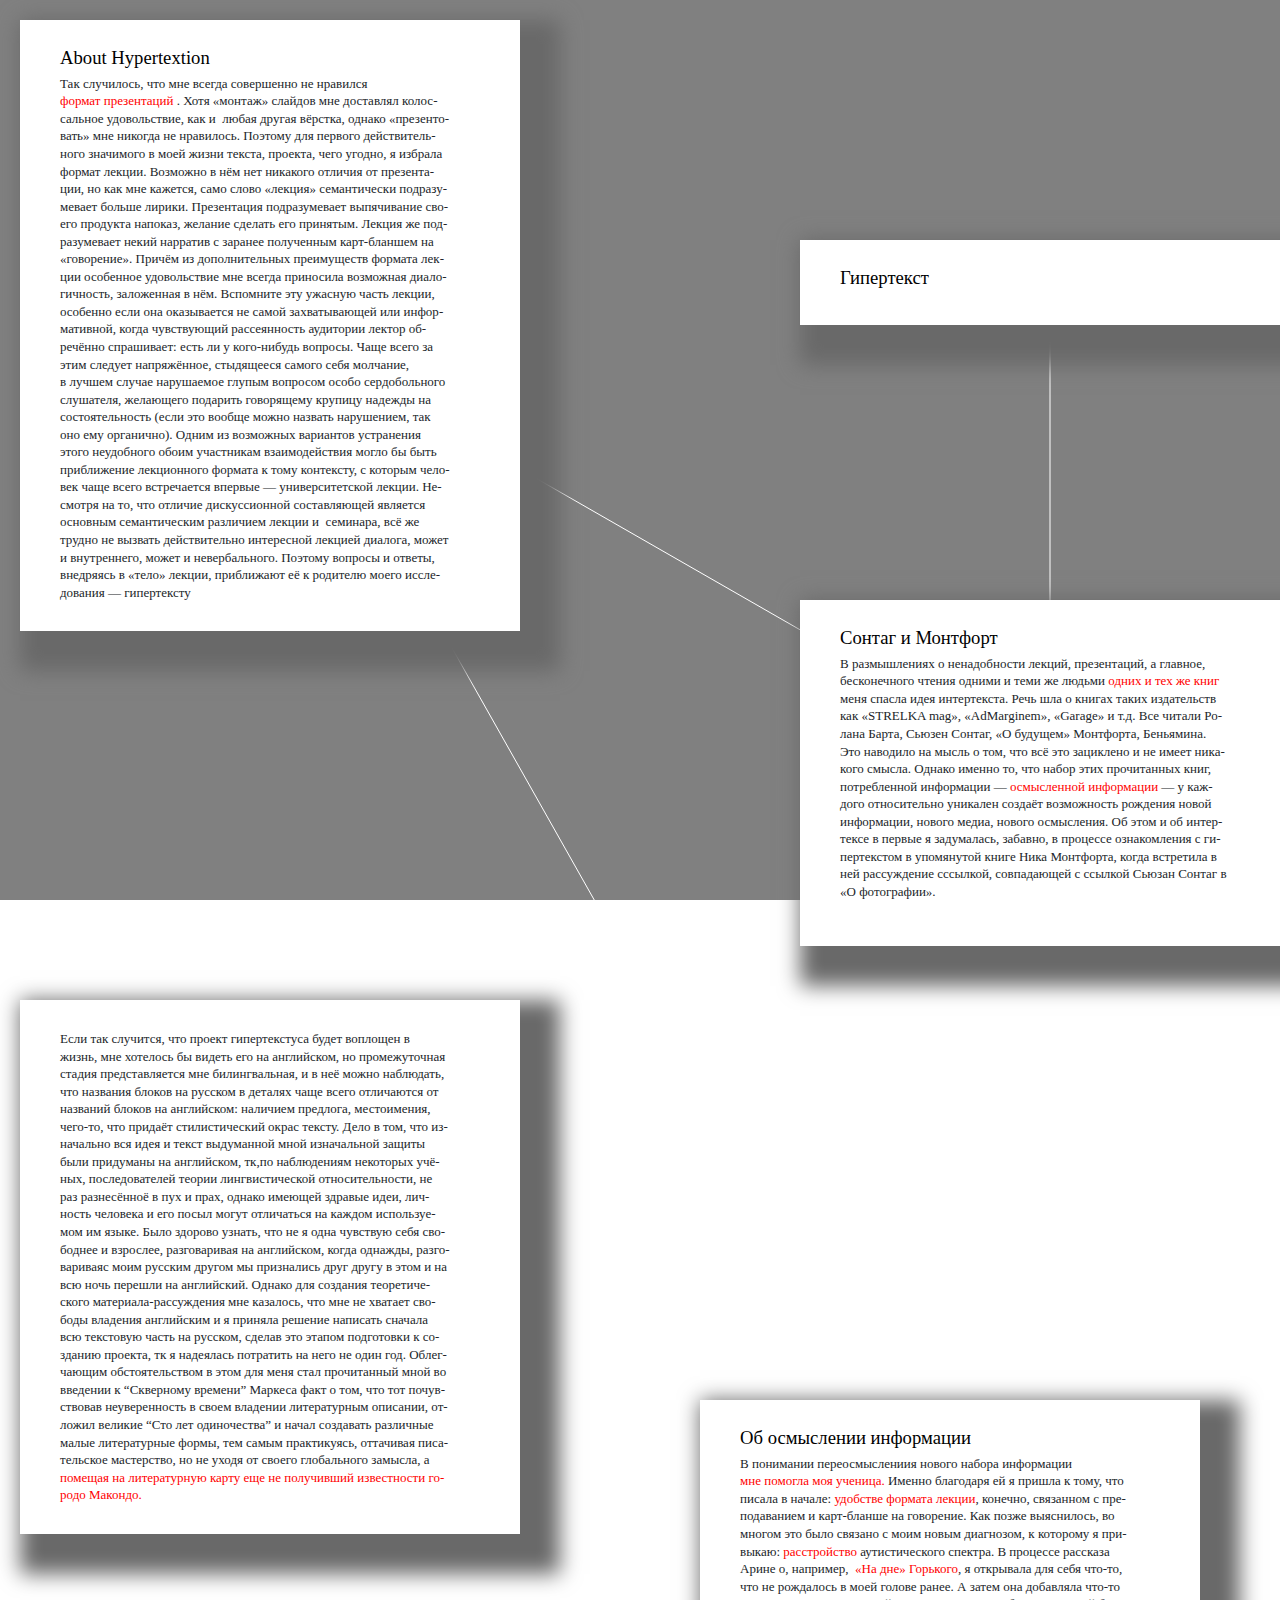
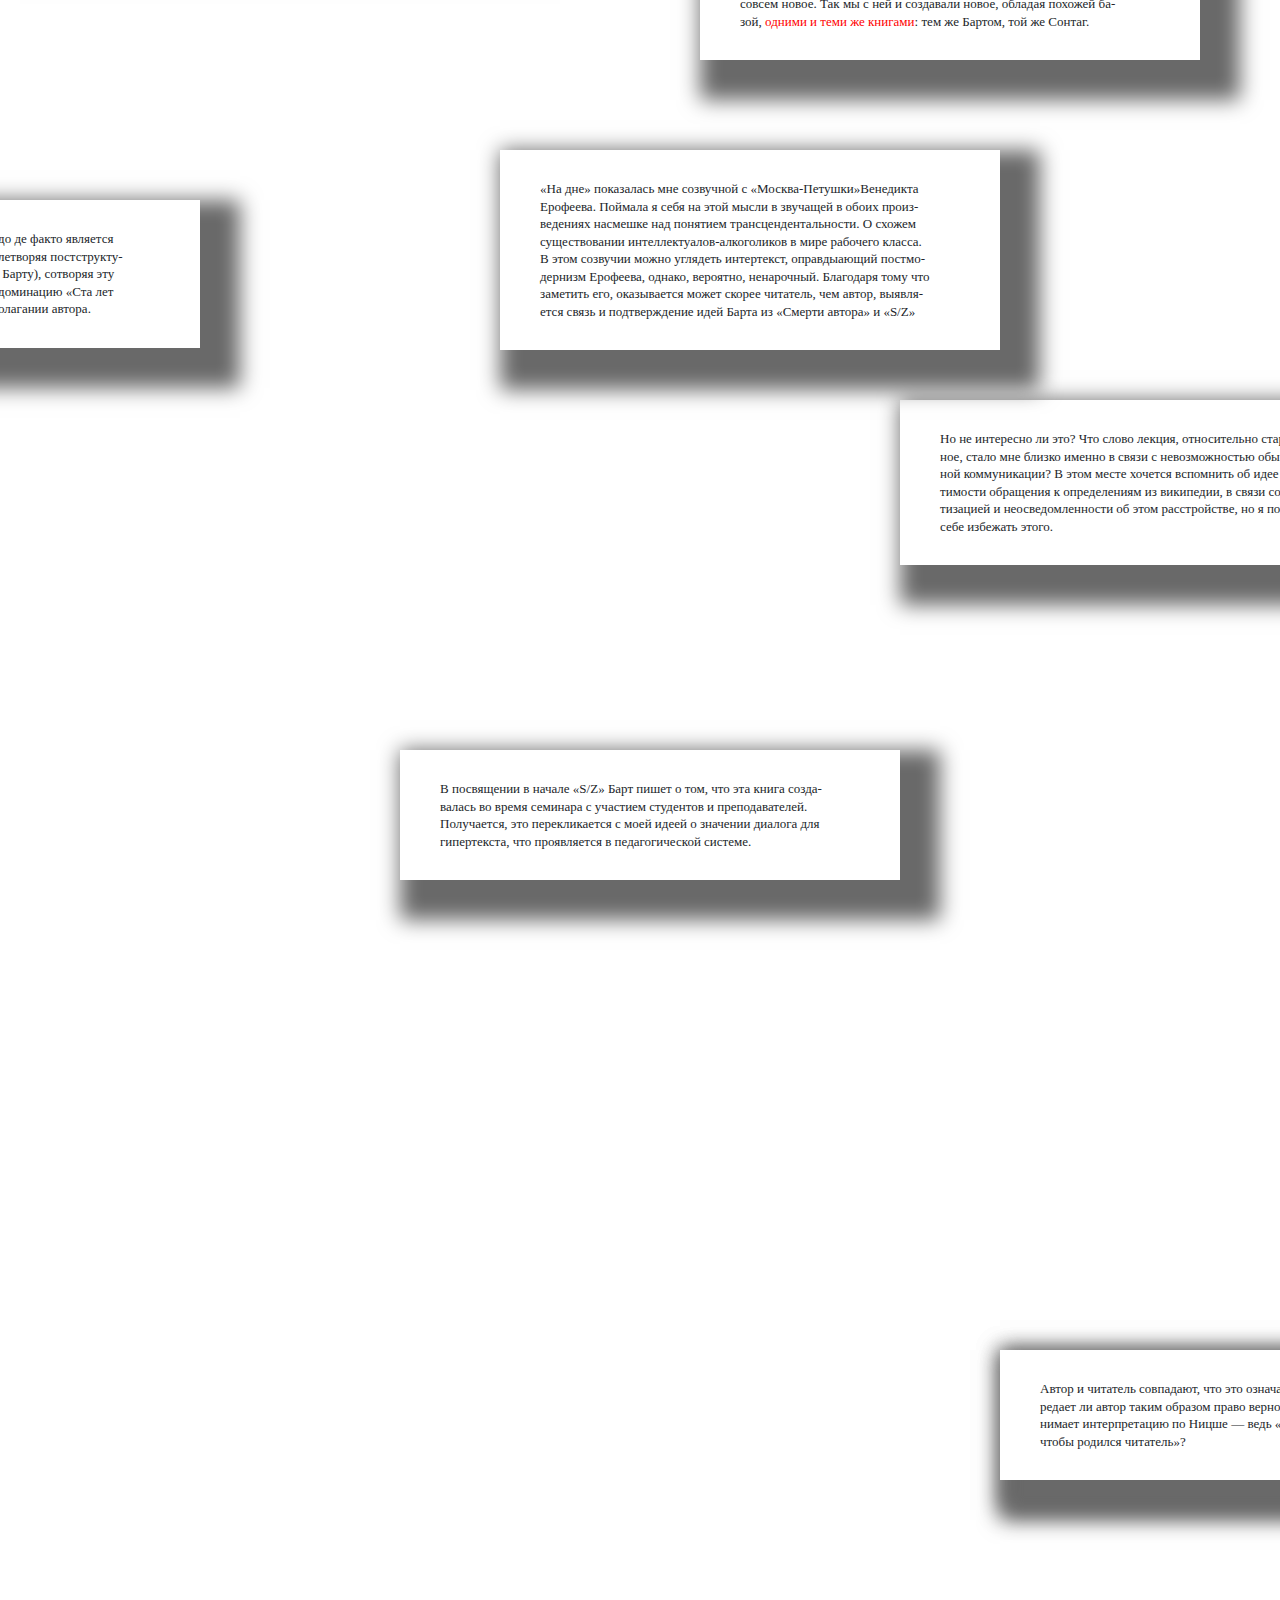
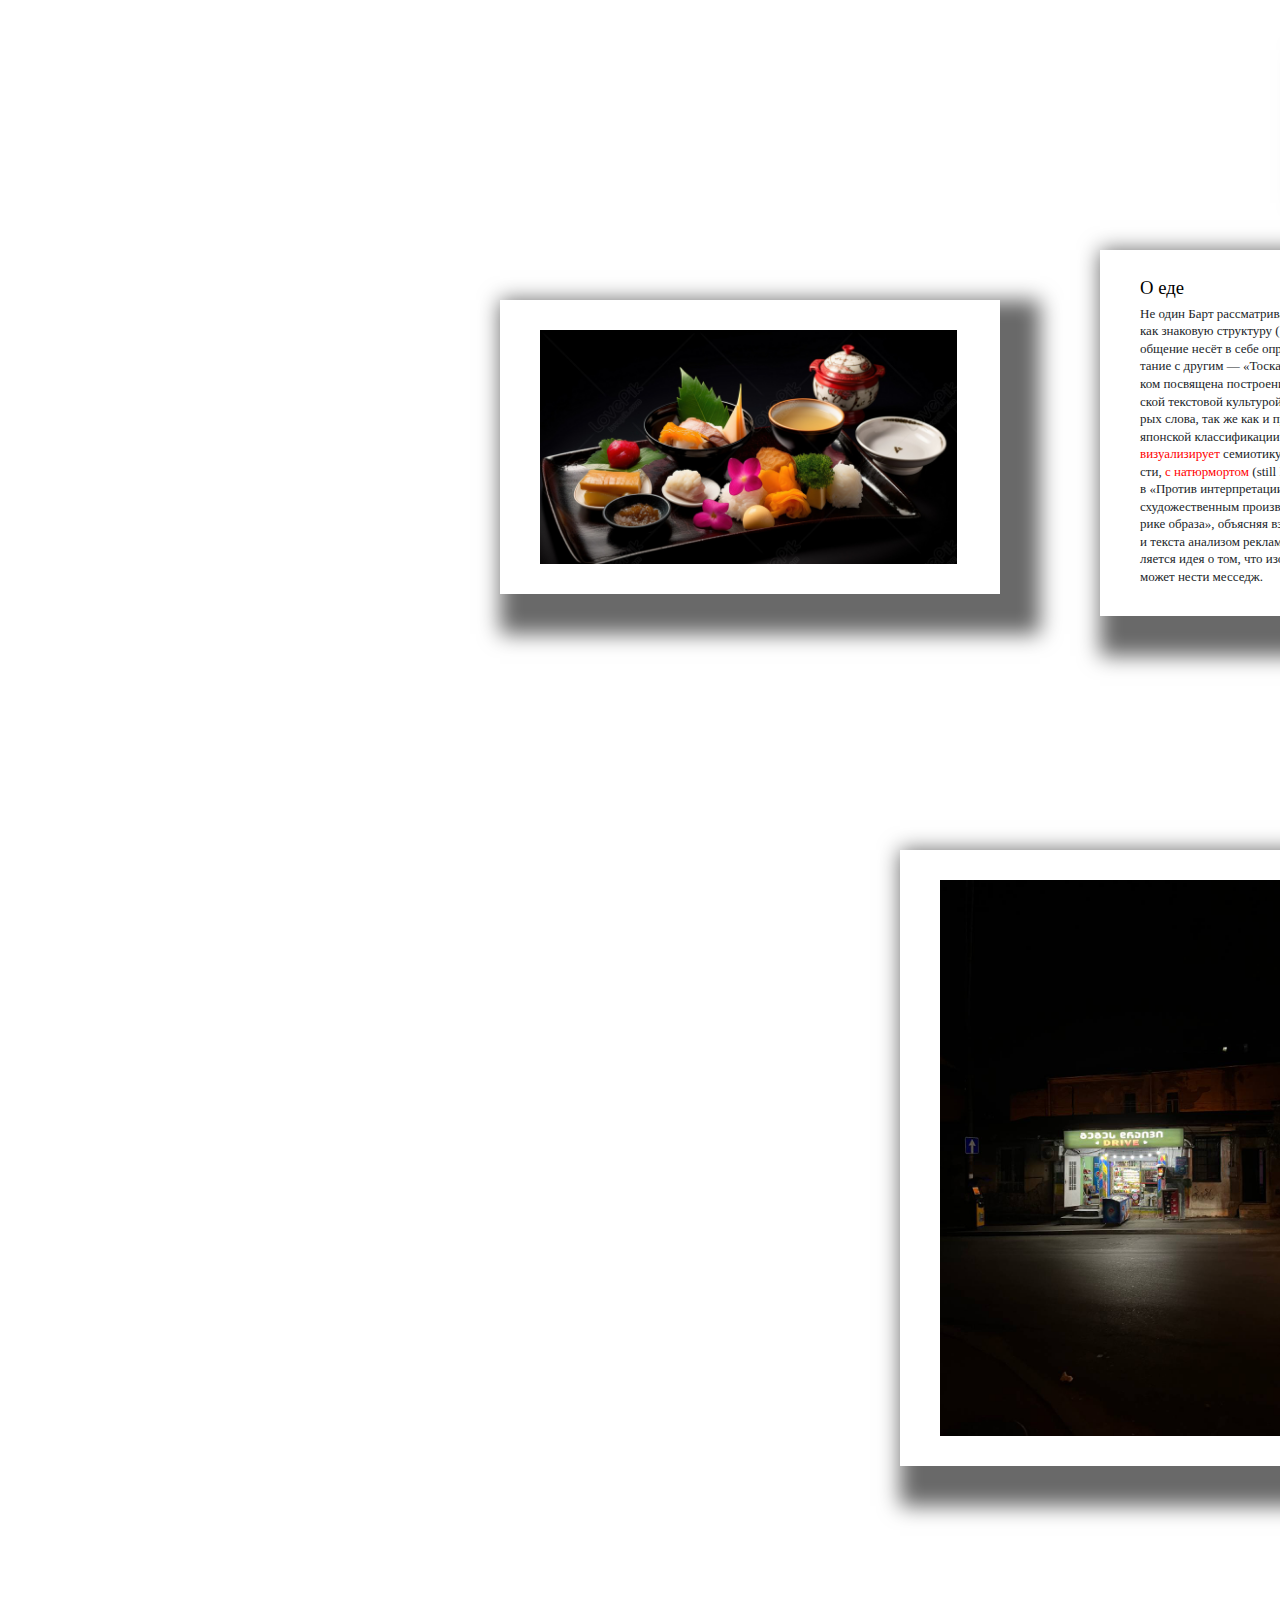
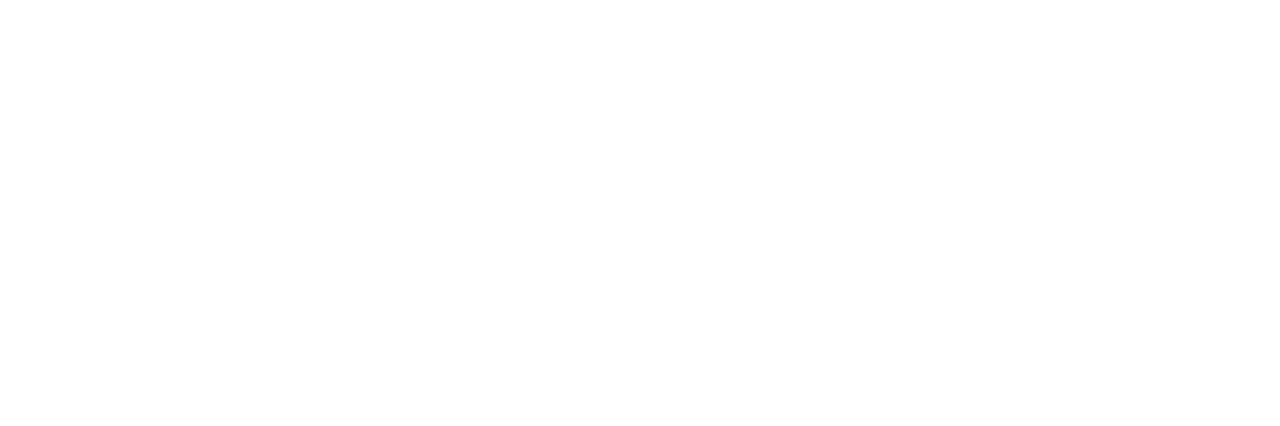
==== commit 06da356e: "последний" ====
--- a/index.html
+++ b/index.html
@@ -47,10 +47,9 @@
         диалога, может и внутреннего, может и&nbsp;невербального. Поэтому вопросы и&nbsp;ответы, внедряясь в&nbsp;«тело»
         лекции, приближают её к&nbsp;родителю моего
         исследования — гипертексту
-        <a href="#" class="navigate" data-target="2">к следующему блоку...</a>
-      </div>
+      </div>
+
       <div id="container-2" class="container-box">
-        <br />О билингвальности.<br />
         Если так случится, что проект гипертекстуса будет воплощен в жизнь,
         мне хотелось бы видеть его на английском, но промежуточная стадия
         представляется мне билингвальная, и&nbsp;в&nbsp;неё можно наблюдать, что
@@ -84,8 +83,8 @@
           В размышлениях о ненадобности лекций, презентаций, а главное,
           бесконечного чтения одними и теми же людьми <span a href="#" class="navigate" data-target="4">одних и тех же
             книг</span> меня
-          спасла идея интертекста. Речь шла о книгах таких издательств как "STRELKA mag", "AdMarginem",
-          "Garage" и т.д. Все читали Ролана Барта, Сьюзен Сонтаг, «О будущем»
+          спасла идея интертекста. Речь шла о&nbsp;книгах таких издательств как «STRELKA mag», «AdMarginem»,
+          «Garage» и т.д. Все читали Ролана Барта, Сьюзен Сонтаг, «О будущем»
           Монтфорта, Беньямина. Это наводило на мысль о том, что всё это
           зациклено и не имеет никакого смысла. Однако именно то, что набор
           этих прочитанных книг, потребленной информации —
@@ -94,7 +93,7 @@
           информации, нового медиа, нового осмысления. Об этом и об интертексе
           в первые я задумалась, забавно, в процессе ознакомления с
           гипертекстом в упомянутой книге Ника Монтфорта, когда встретила в
-          ней рассуждение с ссылкой, совпадающей с ссылкой Сьюзан Сонтаг в «О фотографии».
+          ней рассуждение сссылкой, совпадающей с&nbsp;ссылкой Сьюзан Сонтаг в «О фотографии».
         </p>
       </div>
 
@@ -105,14 +104,13 @@
       <div id="container-5" class="container-box">
         <h1>Об осмыслении информации</h3>
           В понимании переосмыслениия нового набора информации <a href="#" class="navigate" data-target="28">мне помогла
-            моя ученица.</a> Именно благодаря ей я пришла к тому, что писала в начале:
+            моя ученица.</a> Именно благодаря ей я пришла к&nbsp;тому, что писала в начале:
           <a href="#" class="navigate" data-target="1">удобстве формата лекции</a>, конечно, связанном с преподаванием и
-          карт-бланше на говорение. Как
-          позже выяснилось, во многом это было связано с моим новым диагнозом, к
+          карт-бланше на говорение. Как&nbsp;позже выяснилось, во многом это было связано с моим новым диагнозом, к
           которому я привыкаю:
           <a href="#" class="navigate" data-target="6"> расстройство</a>
-          аутистического спектра. В процессе рассказа Арине о, например, о <span a href="#" class="navigate"
-            data-target="27">«На
+          аутистического спектра. В процессе рассказа Арине о, например, <span a href="#" class="navigate"
+            data-target="27">&nbsp;«На
             дне» Горького</span>, я открывала для себя что-то, что не рождалось в моей
           голове ранее. А затем она добавляла что-то совсем новое. Так мы с ней
           и создавали новое, обладая похожей базой,
@@ -123,8 +121,8 @@
         Но не интересно ли это? Что слово лекция, относительно старомодное,
         стало мне близко именно в связи с невозможностью обыкновенной
         коммуникации? В этом месте хочется вспомнить об идее неотвратимости
-        обращения к определениям из википедии, в связи со стигматизацией и
-        неосведомленности об этом расстройстве, но я позволю себе избежать
+        обращения к определениям из&nbsp;википедии, в связи со стигматизацией и
+        неосведомленности об&nbsp;этом расстройстве, но я позволю себе избежать
         этого.
       </div>
 
@@ -139,7 +137,7 @@
         феминистской
         литературой.
         Вероятнее всего, это связано с тем, что по его версии читатели уравниваниются не только друг с другом,
-        но и с автором. Что в более мягкой форме вторит идее Барта <span a href="#" class="navigate"
+        но и с автором. Что в более мягкой форме вторит идее Барта&nbsp;<span a href="#" class="navigate"
           data-target="10">смерти автора</span>.
         Даже код для создания гипертекстового алгоритма оказывается так или иначе линейно-развивающимся, просто в
         отдельные ответвления, по принципу математического графа дерева
@@ -151,12 +149,13 @@
         Я не до конца согласна с идеей о смерти автора в целом. В процессе написания невозможно абсолютно отказаться
         от
         изменения автора в процессе написания,
-        тк <span a href="#" class="navigate" data-target="11"> даже буквы в слове располагаются линейно</span>, в
+        тк даже буквы в слове <span a href="#" class="navigate" data-target="11">располагаются линейно</span>, в
         процессе этого написания автор меняется и развивается.
       </div>
 
       <div id="container-11" class="container-box">
-        В иврите слова вообще меняют своё значение в зависимости от&nbsp;порядка букв в нём. Например, слово עמיתי (правда)
+        В иврите слова вообще меняют своё значение в зависимости от&nbsp;порядка букв в нём. Например, слово עמיתי
+        (правда)
         является хорошим словом, потому что буквы в&nbsp;нём&nbsp;располагаются в алфавитном порядке, а слово שקר (ложь)
         является
         плохим, по обратному принципу.
@@ -169,36 +168,35 @@
         внимание героя, явно вторящего автору, сконцентрировано на его ощущениях, но не ощущениях от окружающего мира,
         а
         от его значения и места в нем.
-        То есть, когда женщина задается вопрос что такое мир, мужчины задаются вопросом "кто я в этом мире?".
-        Соответственно, к антропоцентризму у них добавляется эгоцентризм. Основной вид сюжета, адаптированный
-        Кортасаром, Гессе, Гансуном, Джойсом — сюжет о блуждающем герое.
-        При этои каждый из них ищет себя через познание собственной сексуальности, в "Голоде", <span a href="#"
-          class="navigate" data-target="13">"Игре в Классики"</span>, "Сиддхартхе", "Портрете художника в юности"
-        присутствует некая женщина, становящаяся причиной страданий героя, преимущественно сексуального характера. Но
-        несмотря на то, что она является постоянным предметом его мысли, она не имеет места как личность.
+        То есть, когда женщина задается вопрос что такое мир, мужчины задаются вопросом «кто я в этом мире?».
+        Соответственно, к антропоцентризму у&nbsp;них добавляется эгоцентризм. Основной вид сюжета, адаптированный
+        Кортасаром, Гессе, Гансуном, Джойсом — сюжет о&nbsp;блуждающем герое.
+        При этои каждый из них ищет себя через познание собственной сексуальности, в «Голоде», <span a href="#"
+          class="navigate" data-target="13">«Игре в Классики»</span>, «Сиддхартхе», «Портрете художника в юности»
+        присутствует некая женщина, становящаяся причиной страданий героя, преимущественно сексуального характера.
+        Но&nbsp;несмотря на то, что она является постоянным предметом его мысли, она не имеет места как личность.
         Герой перманентно думает о том, как она волнует его, как он жалок из-за этого, кем он является для нее, кем он
         тогда является для других. В то время как женщина (Симона де Бовуар, Вирджиния Вульф, Оливия Лэнг), если
         размышляет о мужчинах и о мужчинах как половых партнерах, задумывается о том, кто они, почему ей все равно или
         не все равно на них именно через призму их личностных качеств, даже если их взгляд на них выражает скорее
-        скуку,
-        как в "..." или как в <span a href="#" class="navigate" data-target="14">Bell Jar </span> Сильвии Платт —
+        скуку, или даже как <span a href="#" class="navigate" data-target="14">Bell Jar </span> Сильвии Платт —
         обиду
-        и отсраненность.
+        и&nbsp;отсраненность.
 
       </div>
 
       <div id="container-13" class="container-box">
-        "Игра в классики" Хулио Кортасара в свое время стала причиной, по которой я начала вести рассуждения о
+        «Игра в классики» Хулио Кортасара в свое время стала причиной, по которой я начала вести рассуждения о
         возможных
         форматах представленя неэордонической литературы в бумажной книге, тк я обучалась на книжном дизайне. И если
-        разимышления о гипертекстовых романах привели мне к рассужданию о том, что их написание <span a href="#"
-          class="navigate" data-target="14">возможно лишь в цифровом формате</span>, то для нелинейного повествования
+        разимышления о гипертекстовых романах привели мне к рассужданию о&nbsp;том, что их написание <span a href="#"
+          class="navigate" data-target="14">возможно лишь в цифровом формате</span>, то&nbsp;для нелинейного повествования
         Кортасара я смогла придумать систему ежедневника/ старой телефонной книги: по бокам от обычного страничного
-        текста (+сносок и маргиналий — я слишком люблю оставлять заметки, чтобы не оставить на них места)
+        текста (+сносок и маргиналий — я&nbsp;слишком люблю оставлять заметки, чтобы не оставить на них места)
         распологаются
         вырезанные номера глав в правильном порядке,
-        таким образом, читатель может перейти и вернуться к любой главе без необходимости каждый раз открывать каждый
-        раз оглавление и обладает возможностью читать текст в любом порядке глав.
+        таким образом, читатель может перейти и вернуться к&nbsp;любой главе без необходимости каждый раз открывать каждый
+        раз оглавление и обладает возможностью читать текст в&nbsp;любом порядке глав.
       </div>
       <div id="container-14" class="container-box">
         От Барта в этом рассказе не уйти. Он осмыслил текст со всех сторон, созвучных ему и нет. Само по себе его
@@ -226,12 +224,12 @@
       </div>
 
       <div id="container-17" class="container-box">
-        Несмотря на то, что "Фрагменты" написаны как семиотическая книга, Барт находит в них место для рефлексии, но
+        Несмотря на то, что «Фрагменты» написаны как семиотическая книга, Барт находит в них место для рефлексии, но
         не
         рефлексии самого себя как влюбленного, а семиотическому анализу собственного письма. Сначала в рассуждении о
         любви он упоминает установленную в языке эквивалентность любви и войны, а затем, говоря о том, что его
         поражает(то есть, своеобразно является частью его любви)
-        в любовном "восхищении" замечает, что в его формулировке "поражает" также присутствует охотничья терминология.
+        в любовном "восхищении" замечает, что в его формулировке «поражает» также присутствует охотничья терминология.
       </div>
 
       <div id="container-18" class="container-box">
@@ -240,6 +238,7 @@
         литературы — «Лоскутной девочке» Мэри-Шелли Джексон разделы, подразумевающие целые главы состояли
         исключительно
         из изображений.
+        <p></p>
         <video controls width="400">
           <source src="/images/videoplayback.mp4" type="video/mp4" Ваш браузер дебил и не поддерживает видео. </video>
           Внедрение картинки как обязательной составляющей текста не являлось на тот момент абсолютным
@@ -269,7 +268,7 @@
 
       <div id="container-20" class="container-box">
         В 1931 статью на ту же тему опубликовал <a href="https://ru.wikipedia.org/wiki/Беньямин,_Вальтер"
-          target="'_blank">Вальтер Беньямин</a>, о котором немало писали также и Барт и Сонтаг.
+          target="'_blank">Вальтер Беньямин</a>, о&nbsp;котором немало писали также и Барт и Сонтаг.
       </div>
 
       <div id="container-21" class="container-box">
@@ -279,7 +278,7 @@
       </div>
 
       <div id="container-22" class="container-box">
-        <span a href="#" class="navigate" data-target="21">Описывая фотографии Дианы Арбус</span>с ретроспективной
+        <span a href="#" class="navigate" data-target="21">Описывая фотографии Дианы Арбус</span> с ретроспективной
         выставки 1972г., Сонтаг отбрасывает идею принадлежности этих
         работ к истории или политике, <span class="clickable-word" data-image-url="images\sontag_on_arbus.jpg">она
           описывает исключительно их чувственную составляющую</span>, тем самым, на самом деле, обращаясь к форме.
@@ -308,7 +307,8 @@
       </div>
 
       <div id="container-27" class="container-box">
-        «На дне» показалась мне созвучной с «Москва-Петушки»</span>Венедикта Ерофеева</span>. Поймала я себя на этой мысли в
+        «На дне» показалась мне созвучной с «Москва-Петушки»</span>Венедикта Ерофеева</span>. Поймала я себя на этой
+        мысли в
         звучащей
         в&nbsp;обоих произведениях насмешке над понятием трансцендентальности. О схожем существовании
         интеллектуалов-алкоголиков в мире рабочего класса. В этом созвучии можно углядеть интертекст, оправдыающий
@@ -356,7 +356,7 @@
         смысла, у авторов получается больше внимание раскрыть чувственную и эмоциональную, а главно, формальную (не в
         современной, негативной, коннотции) сторону. Однако здесь в подходе Барт
         и Сонтаг сильно отличаются — он отрицает всякое маркирование фотографии «реальностью» и «искусством», а она
-        говорит об интерпретации и визуального, и текста как искусства, причем упоминает искусство как нечто, что не
+        говорит об интерпретации и визуального, и&nbsp;текста как искусства, причем упоминает искусство как нечто, что не
         является подвидом культуры (В «Против интерпретации» она пишет о том, что искусство ещё не полностью поглочено
         культурой).
         Мы получили ответ на вопрос о том, почему Барта и Сонтаг интересует именно физиологическое отклонение. Само
@@ -396,12 +396,12 @@
         углубляясь в литературу и фотографию (да, и общую идею тоже, но не перекликаясь друг с другом в мыслях
         буквально). Оставляют не до конца: Сонтаг упоминает о том, как не ужился сюрреализм в литературе, но звнял
         достойное место в прозе, однако на этом все её упоминания текстового сюрреализма в заканчиваются. Первая
-        половина эссе Монтфорта — исторически вводная совпадает с нарративом Сонтаг об идеологии и реализации
+        половина эссе Монтфорта — исторически вводная совпадает с&nbsp;нарративом Сонтаг об идеологии и реализации
         сюрреалистизма, но он в своём нарративе упоминает скорее лишь его смысл как движения: отметая безличностное
         бессознательное, которое может притвориться коллективным бессознательным, он определяет его
         «социально-культурную коллективную сознательность, базирующуюся на метафористическом воображении». Сонтаг в
         главе «Меланхолические картинки», отчасти скептически оценивая течение сюрреализм, поражает (меня) определением
-        сюрреалистичности визуального, заложенной в дубликации мира — фотографии, фильмах, изобразительном искусстве
+        сюрреалистичности визуального, заложенной в&nbsp;дубликации мира — фотографии, фильмах, изобразительном искусстве
         реализма, скульптуре и т.д. В эссе Беньямина <span a href="#" class="navigate" data-target="38">про
           сюрреализм</span> (который так же как и Сонтаг посвятил одну из
         работ осмыслению фотографии, на которого она бесконечно ссылается и опирается, называя главным человеком в
@@ -420,7 +420,8 @@
         открывшийся новый мир языка, мысли, пересечений, смотреть вперед, с надеждой остановить процесс отчуждения,
         рождающийся во мне параллельно и в связи с желанием приостановить исторжение и производство не самых красивых,
         и, как оказывается, бесполезных в мефрпмационном контексте. Но снова обращаясь к тому, как происходил процесс
-        зарождения моей мысли, моего проекта, тогда поразивщих меня, хоть и в связи со слабым представлением о вопросе,
+        зарождения моей мысли, моего проекта, тогда поразивщих меня, хоть и в связи со слабым представлением
+        о&nbsp;вопросе,
         в который мне предстояло погрузиться — к ее педагогической составляющей, моё сомнение успокаивается и снова
         приводит к тому, чему надо, — рассуждению и произведению текстов.
       </div>
@@ -455,7 +456,7 @@
         принципам сходства, не только восприятия. Однако помогают мне в распозновании и сопоставлении увиденные мной
         паттерны (повторяющиеся референсы, современничество) — те же алгоритмы, что в апофении. Поведенческие,
         социо-культурные, политические паттерны своим существованием имеют понятное целеполагание — дешифрование
-        информации. <span a href="#" class="navigate" data-target="40">В чём суть визуальных паттернов?</span> В чём их
+        информации. <span a href="#" class="navigate" data-target="40">В чём суть </span>визуальных паттернов? В чём их
         функция в информационном поле?
       </div>
 
@@ -464,7 +465,7 @@
         Визуальные паттерны, заложенные в голове смотрящего,
         содержат большее количество информации, чем кажется сначала. Взглянув на общий вид массы апельсинов в коробках
         мы можем с полувзгляда определить есть ли среди них испорченные, судя по его цвету и форме, глядя на танцующих
-        балерин в кордебалете, по степени слаженности (выбивается кто-то из паттерна или нет) можно сделать вывод о
+        балерин в&nbsp;кордебалете, по степени слаженности (выбивается кто-то из паттерна или нет) можно сделать вывод о
         качестве труппы или постановки. Паттерн подразумевает определенную симметрию или её отсутствие — это гвоорит о
         характере создающего паттерн — архитекторе, строящем дом, укладчике мусора, художнике, хореографе, продавце
         апельсинов.
@@ -485,7 +486,7 @@
         повторяющихся элементов, он не может обойтись без более глубоких характеристик: посмотрите на платье в горошек —
         рассмотрите как он расположен по сетке: хаотично ли разброшены эти точки, находятся ли они в узлах гомогенных
         квадратов, или, может, в шахматном порядке? Паттерн не обязан обладать более чем одним количеством элементов!
-        Чёрный квадрат — пример паттерна, в котором все элементы совпадают — идеальный паттерн. Остальные, более
+        Чёрный квадрат — пример паттерна, в&nbsp;котором все элементы совпадают — идеальный паттерн. Остальные, более
         «сложные» работы супрематистов тоже можно назвать паттерн-основанными: градиентный элементы, набор
         геометрических фигур и т.д. Важная характеристика многих паттернов не только повторение, но и развитие — их
         можно разобрать математически. Так работает один из самых знаменитых паттернов — фрактал, развивающийся в
@@ -505,13 +506,13 @@
         по уходящему сезону» Рёко Секигути целиком посвящена построением транзитивной связи между едой и японской
         текстовой культурой, связь простраивается через хайку,
         в которых слова, так же как и продукты обладают свойством сезонности (в японской классификации сезонов
-        наблюдается до 72). Барт <span a href="#" class="navigate" data-target="47">визуализирует семиотику пищи</span>,
+        наблюдается до 72). Барт <span a href="#" class="navigate" data-target="47">визуализирует</span> семиотику пищи,
         сравнивая
-        её с живописью, в частности, с <span a href="#" class="navigate" data-target="48">натюрмортом</span> (still
-        life). Также поступала и Сонтаг, выводя в «Против
+        её с&nbsp;живописью, в частности, <span a href="#" class="navigate" data-target="48">с натюрмортом</span> (still
+        life). Также поступала и Сонтаг, выводя в&nbsp;«Против
         интерпретации» идею восприятия текста через сравнение схудожественным произведением, также делал и сам Барт
-        в «Риторике образа», объясняя взаимоотношение изображения/образа/ image и текста <span a href="#"
-          class="navigate" data-target="44">анализом рекламного изображения</span>, результатом которого является идея
+        в «Риторике образа», объясняя взаимоотношение изображения/образа/ image и текста анализом рекламного <span a href="#"
+          class="navigate" data-target="44">изображения</span>, результатом которого является идея
         о том, что изображение само по себе является знаком
         и может нести месседж.
       </div>
@@ -520,9 +521,12 @@
         <h1>О знаках</h1>
         В «Риторике образа» Барт пишет о восприятии совокупности знака и изображения на примере рекламы компании,
         производящей спагетти, но практически не упоминает взаимодействия картинки и случайного знака. Например, если
-        <span a href="#" class="navigate" data-target="45">название ночного ларька drive</span>, оформленное бело-жёлто-оранжевым градиентом в стилистике
-        гонок несёт кристально ясный посыл, то какой посыл может нести <span a href="#" class="navigate" data-target="46">проставленные на снимке с камеры автоматически
-        дата и время</span>? Вовсе не обязательно оно лишь введёт смотрящего в контекст времени, помогая ему проанализировать
+        <span a href="#" class="navigate" data-target="45">название</span> ночного ларька drive, оформленное
+        бело-жёлто-оранжевым градиентом в стилистике
+        гонок несёт кристально ясный посыл, то какой посыл может нести проставленные на снимке с камеры автоматически
+        <span a href="#" class="navigate" data-target="46">
+          дата и время?</span> Вовсе не обязательно оно лишь введёт смотрящего в контекст времени, помогая ему
+        проанализировать
         цвиденное, оно может создать и punctum, взывая к подсознательному — его эмоциональный опыт, связь
         с этим временем. Сам по себе знак тоже может превратиться в картинку — характер его написания, обстоятельства,
         пусть рядом с кнопками на лифте дважды разными почерками написана нумерация этажей. Как и зачем? Здесь рождается
@@ -533,11 +537,11 @@
       <div id="container-45" class="container-box">
         <img src="../images/2.jpg" style="width: 107%; height: auto;"></img>
       </div>
-      
+
       <div id="container-46" class="container-box">
         <img src="../images/19.jpg" style="width: 107%; height: auto;"></img>
       </div>
-      
+
       <div id="container-47" class="container-box">
         <img src="../images/japanese_food.jpg" style="width: 107%; height: auto;"></img>
       </div>
@@ -562,9 +566,37 @@
         <img src="../images/18.jpg" style="width: 107%; height: auto;"></img>
       </div>
 
+      <div id="container-55" class="container-box">
+        <img src="../images/disc.png" style="width: 107%; height: auto;"></img>
+      </div>
+
       <div id="container-56" class="container-box">
-        <h1>О знаках</h1>
-        Отсутствие референсов — это нормально. У "Кричевского" есть слова об "обожании всяческой жизни", однако он не рассказывает читателям, кто такой Маяковский.
+        Отсутствие референсов — это нормально. У "Кричевского" есть слова об "обожании всяческой жизни", однако он не
+        рассказывает читателям, кто такой Маяковский.
+      </div>
+
+      <div id="container-57" class="container-box">
+        Примером гипертекста в реальном мире может быть <span a href="#" class="navigate" data-target="58">доска</span>
+        для полицейских расследований. Можно ли назвать сам по
+        себе любой детектив кибертекстом, если он требует нетривиального усилия? Какое усилие будет считаться более
+        нетривиальным: свершенное вследствие требований нелинейного текста или потребность все время соединять части
+        истории в попытке дописать историю быстрее автора?
+      </div>
+
+      <div id="container-58" class="container-box">
+        <img src="../images/board.jpg" style="width: 107%; height: auto;"></img>
+      </div>
+
+      <div id="container-59" class="container-box">
+        Гипертекстовая литература более поэтична, нежели прозаична, тк она представляет собой отклонение от привычного
+        понимания структурированности. Линейность и структурированность свойственны скорее мужчинам, тк они менее
+        эмоциональны. Яркая гипертекстовая литература связана скорее с потоком сознания/ чувственным потоком. Например,
+        Мэри-Шелли Джексон <span a href="#" class="navigate" data-target="60">создала персонажа</span>, который обладает самостоятельными чувствами и отражает её одновременно.
+        Писательниц потока сознания в наши дни гораздо больше нежели писателей: Оливия Лэнг, Рейчел Каск, Доди Беллами, Анни Эрно и т.д.
+      </div>
+
+      <div id="container-60" class="container-box">
+        <img src="../images/patchwork.png" style="width: 107%; height: auto;"></img>
       </div>
 
     </div>
--- a/style.css
+++ b/style.css
@@ -118,7 +118,7 @@
 #container-10 { top: 400px; left: 2100px; }
 #container-11 { top: 1100px; left: 1800px; }
 #container-12 { top: 900px; left: 3200px; }
-#container-13 { top: 1600px; left: 2400px; }
+#container-13 { top: 1600px; left: 1800px; }
 #container-14 { top: 900px; left: 2600px; }
 #container-15 { top: 2000px; left: 1600px; }
 #container-16 { top: 2050px; left: 2300px; }
@@ -155,4 +155,9 @@
 #container-52 { top: -350px; left: 5300px; }
 #container-53 { top: 450px; left: 6600px; }
 #container-54 { top: 850px; left: 5600px; }
-#container-56 { top: 3850px; left: 6400px; }+#container-55 { top: 3800px; left: 6000px; }
+#container-56 { top: 3550px; left: 6400px; }
+#container-57 { top: 4150px; left: 6400px; }
+#container-58 { top: 4150px; left: 7100px; }
+#container-59 { top: 3800px; left: 6800px; }
+#container-60 { top: 3500px; left: 5600px; }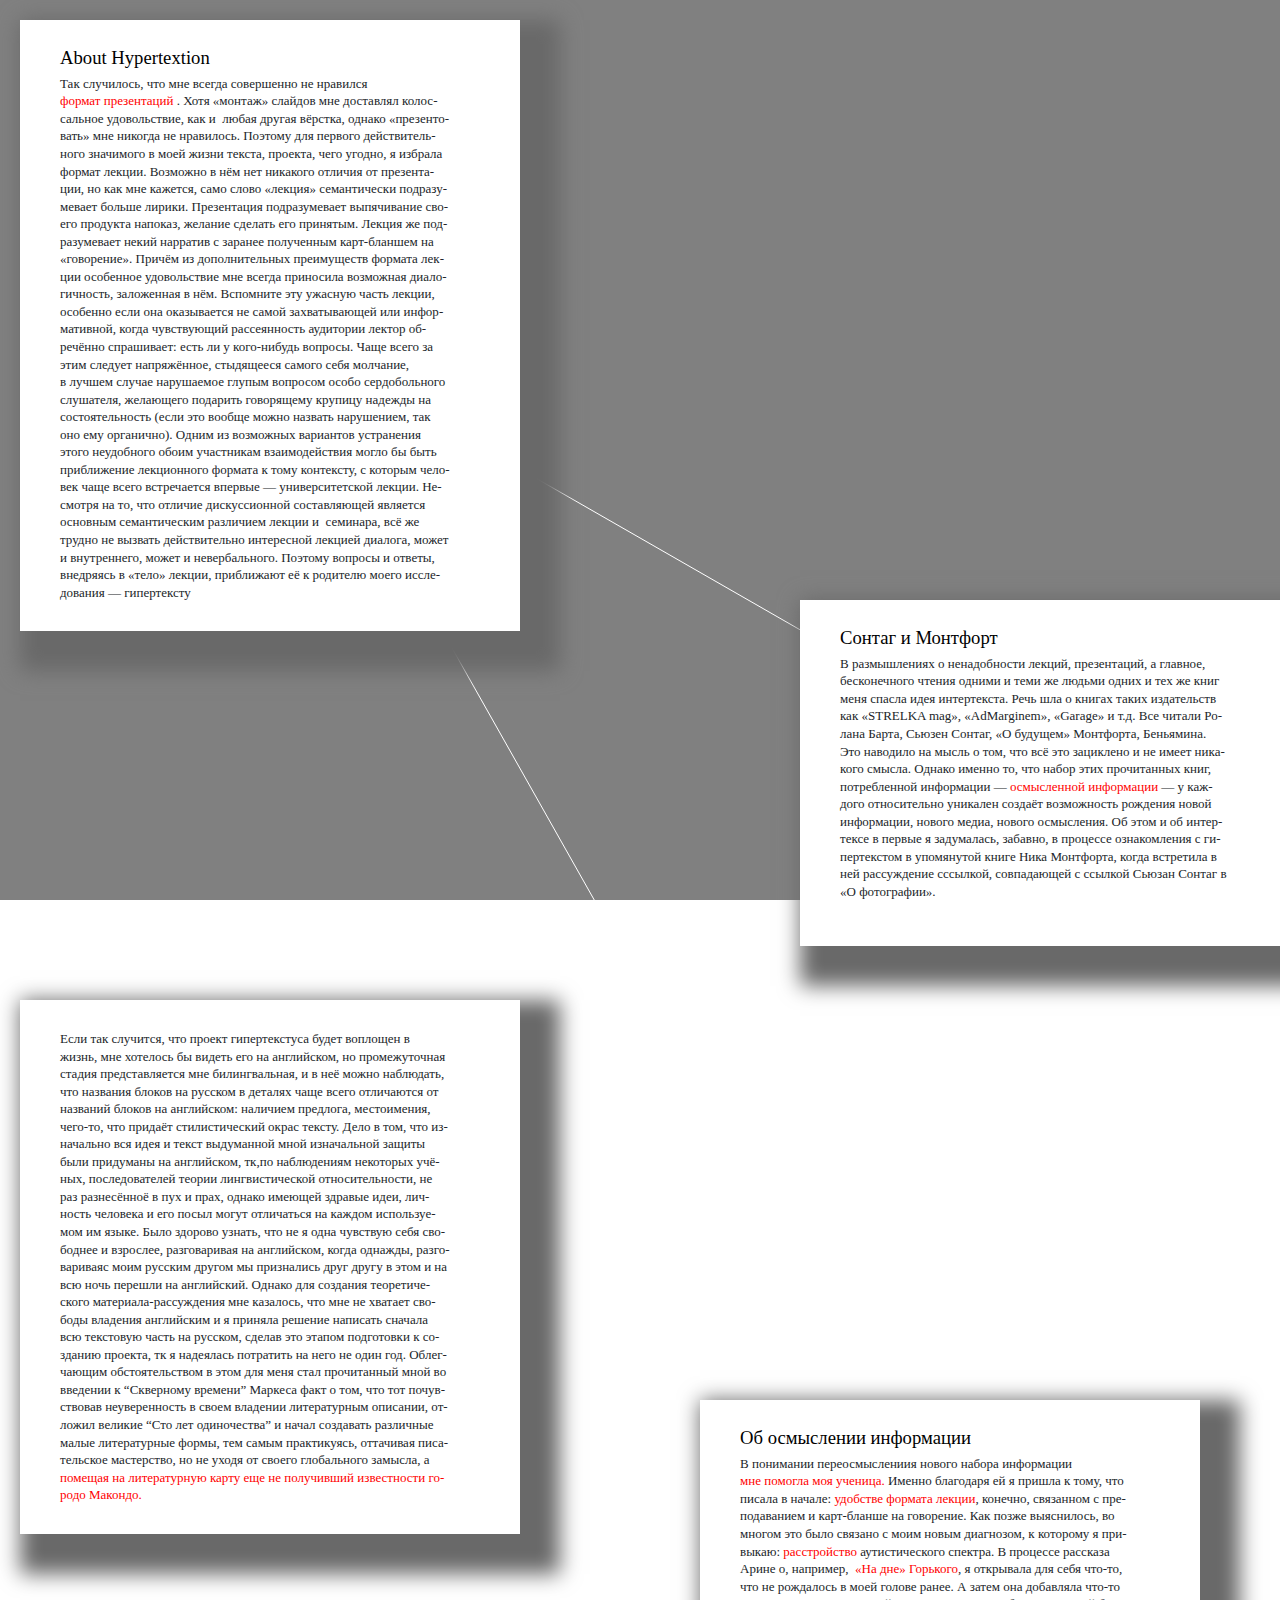
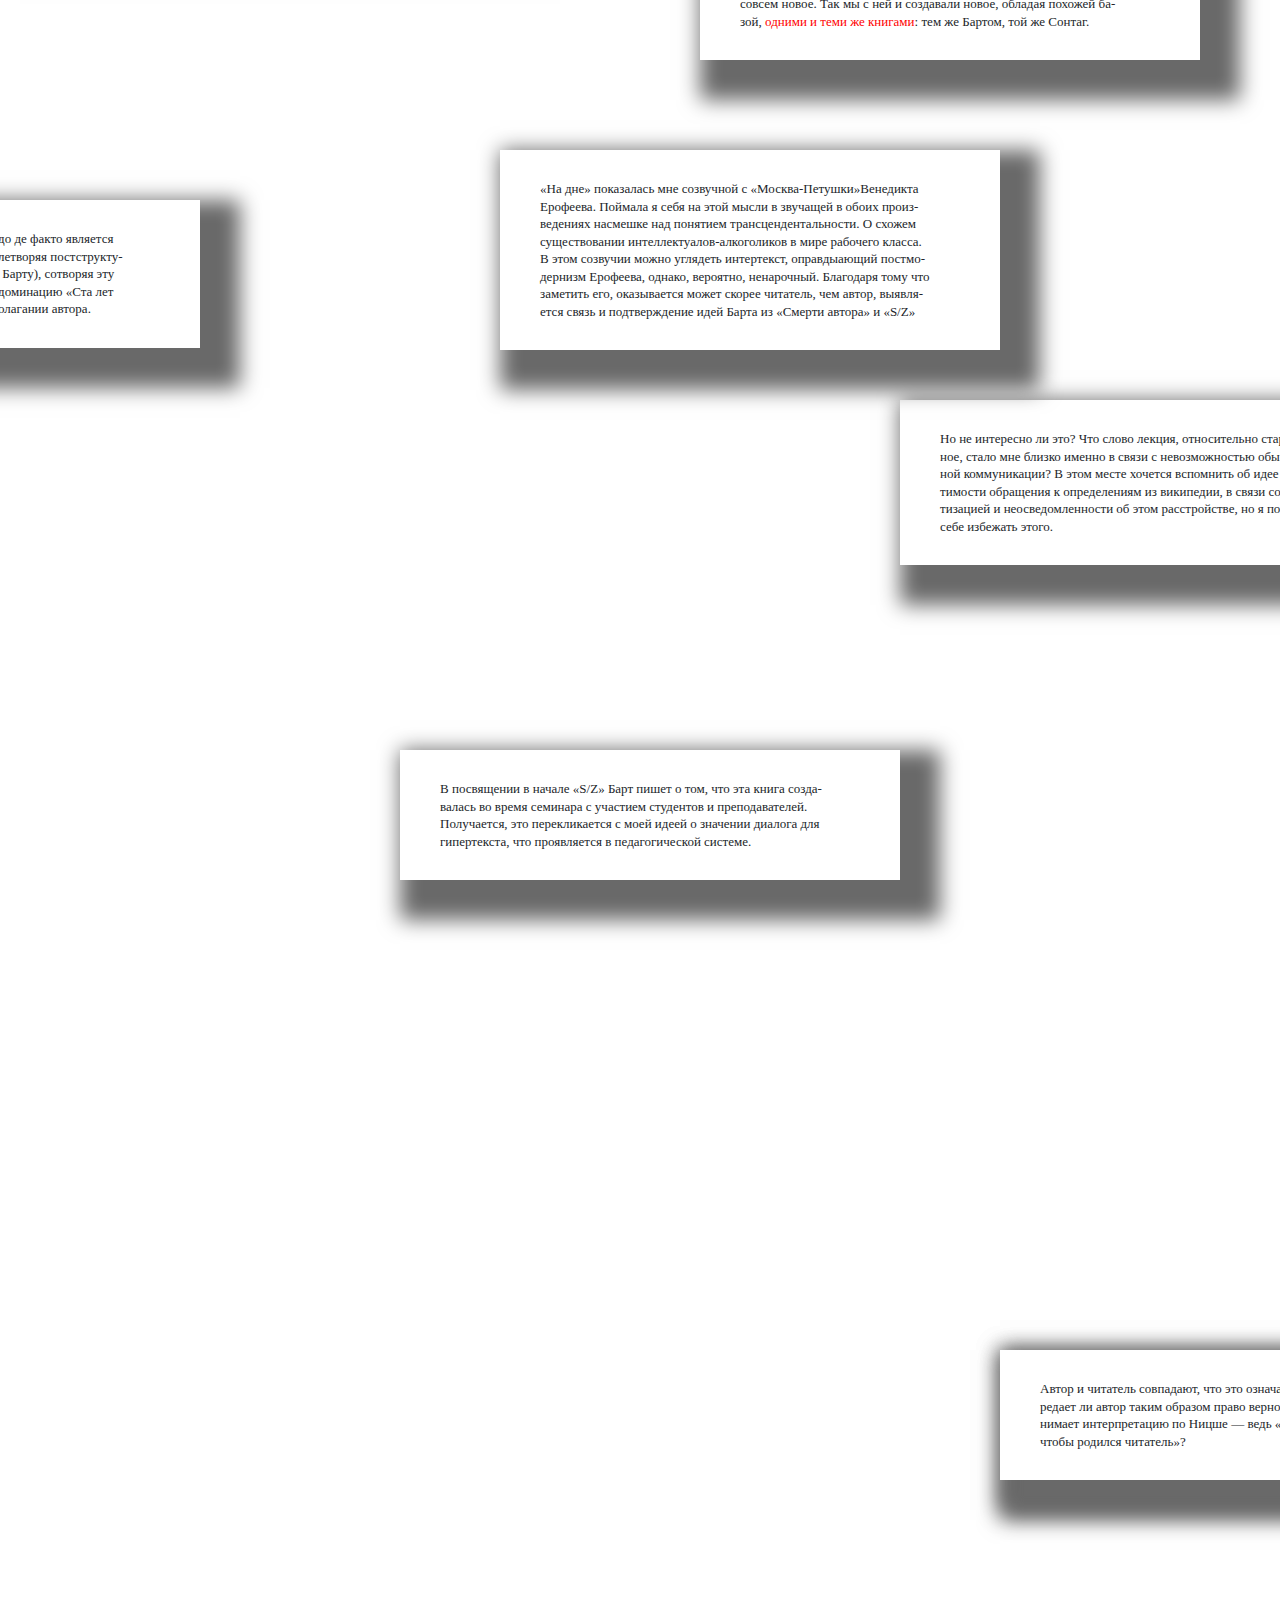
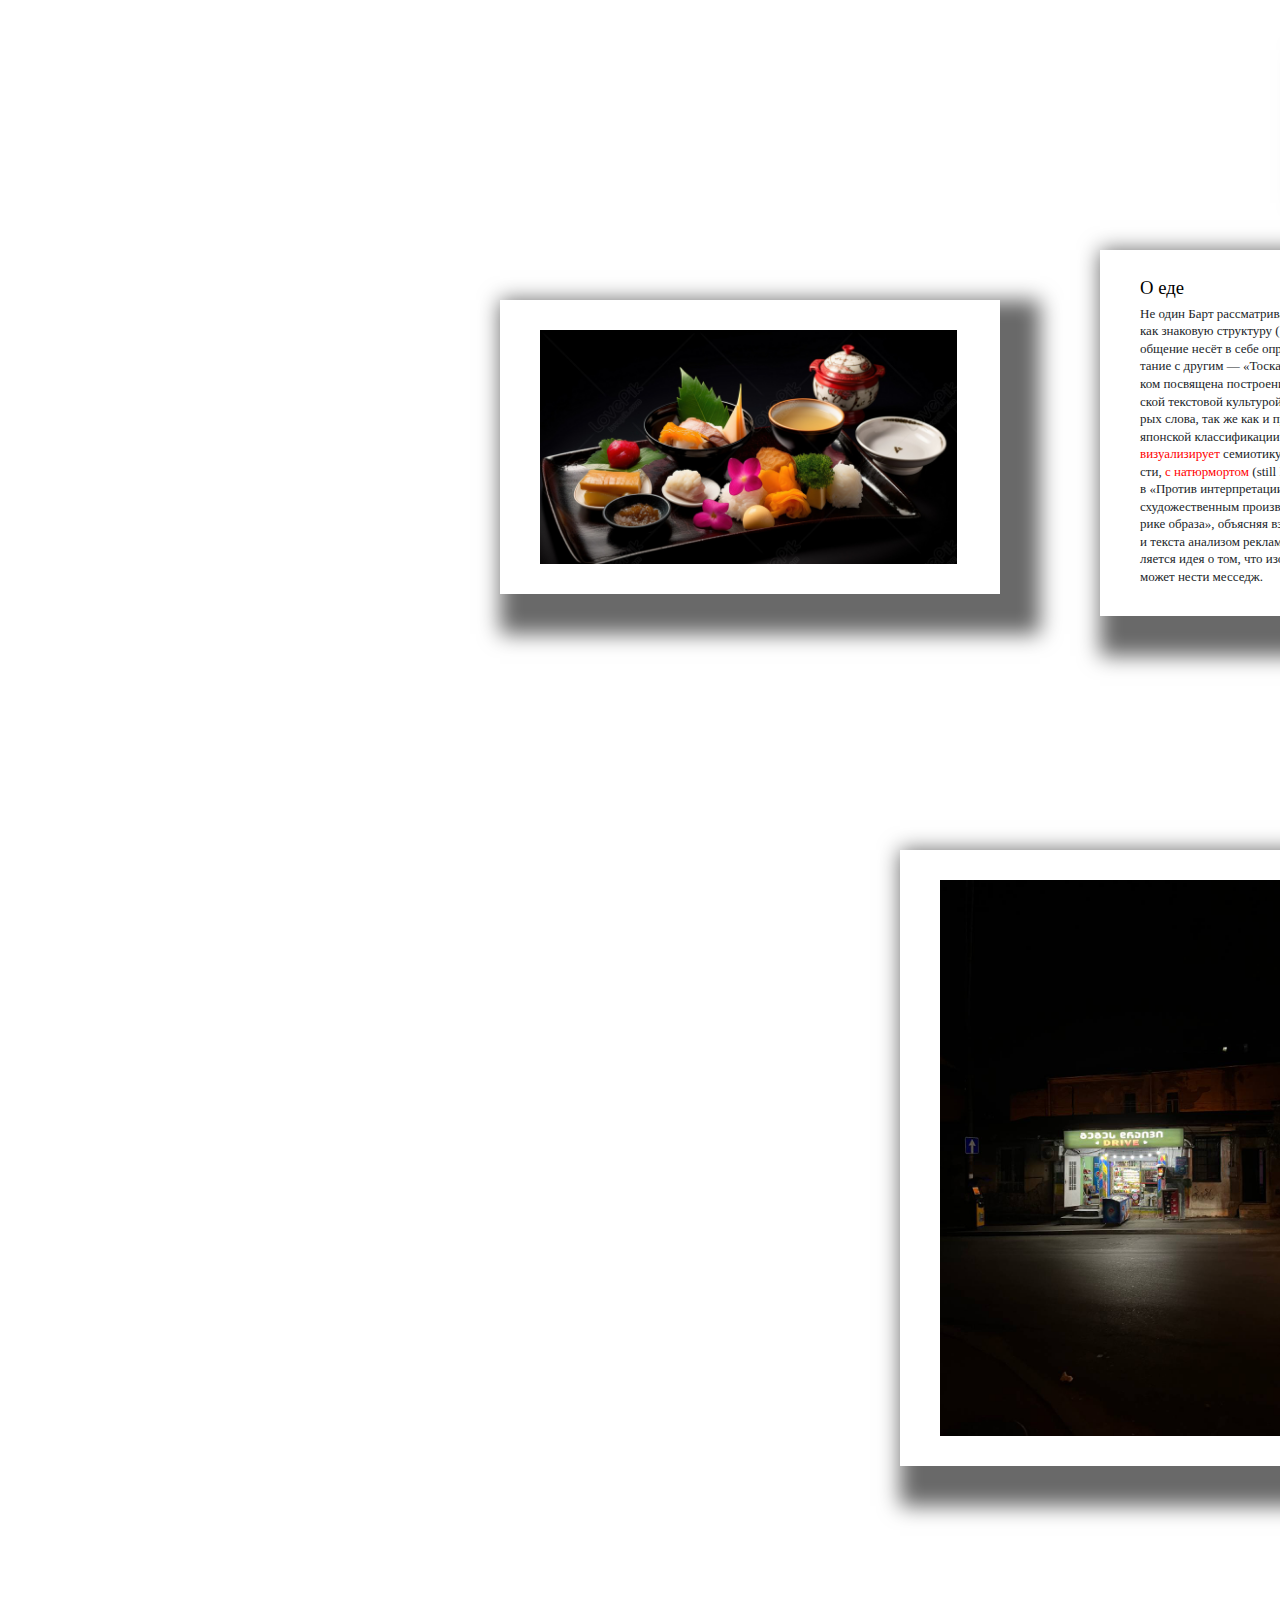
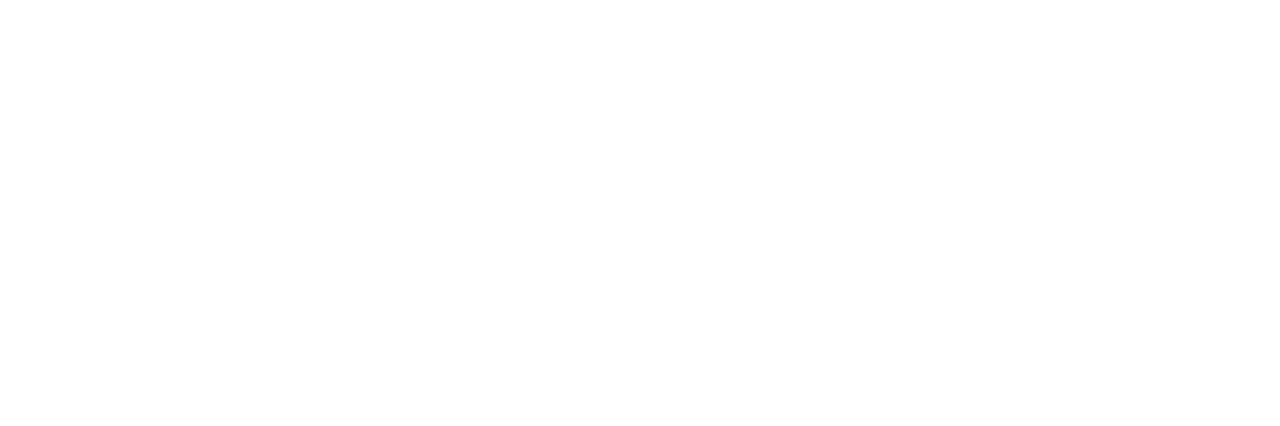
==== commit e34ec62e: "Last changes" ====
--- a/index.html
+++ b/index.html
@@ -19,7 +19,7 @@
       <div id="container-1" class="container-box">
         <h1>About Hypertextion</h1>
         Так случилось, что мне всегда совершенно не нравился
-        <a href="#" class="navigate" data-target="3">формат презентаций</a> .
+        <span href="#" class="navigate" data-target="3">формат презентаций</span> .
         Хотя «монтаж» слайдов мне доставлял колоссальное удовольствие, как и&nbsp;
         любая другая вёрстка, однако «презентовать» мне никогда не нравилось.
         Поэтому для первого действительного значимого в моей жизни текста,
@@ -73,22 +73,22 @@
         почувствовав неуверенность в своем владении литературным описании,
         отложил великие “Сто лет одиночества” и начал создавать различные
         малые литературные формы, тем самым практикуясь, оттачивая писательское мастерство, но не уходя от своего
-        глобального замысла, а <a href="#" class="navigate" data-target="25">помещая на литературную карту еще не
+        глобального замысла, а <span href="#" class="navigate" data-target="25">помещая на литературную карту еще не
           получивший
-          известности городо Макондо. </a>
+          известности городо Макондо. </span>
       </div>
       <div id="container-3" class="container-box">
         <h1>Сонтаг и Монтфорт</h1>
         <p>
           В размышлениях о ненадобности лекций, презентаций, а главное,
-          бесконечного чтения одними и теми же людьми <span a href="#" class="navigate" data-target="4">одних и тех же
-            книг</span> меня
+          бесконечного чтения одними и теми же людьми одних и тех же
+            книг меня
           спасла идея интертекста. Речь шла о&nbsp;книгах таких издательств как «STRELKA mag», «AdMarginem»,
           «Garage» и т.д. Все читали Ролана Барта, Сьюзен Сонтаг, «О будущем»
           Монтфорта, Беньямина. Это наводило на мысль о том, что всё это
           зациклено и не имеет никакого смысла. Однако именно то, что набор
           этих прочитанных книг, потребленной информации —
-          <span a href="#" class="navigate" data-target="5">осмысленной информации</span>
+          <span href="#" class="navigate" data-target="5">осмысленной информации</span>
           — у каждого относительно уникален создаёт возможность рождения новой
           информации, нового медиа, нового осмысления. Об этом и об интертексе
           в первые я задумалась, забавно, в процессе ознакомления с
@@ -97,24 +97,22 @@
         </p>
       </div>
 
-      <div id="container-4" class="container-box">
-        <h1>Гипертекст</h1>
-      </div>
+      
 
       <div id="container-5" class="container-box">
-        <h1>Об осмыслении информации</h3>
-          В понимании переосмыслениия нового набора информации <a href="#" class="navigate" data-target="28">мне помогла
-            моя ученица.</a> Именно благодаря ей я пришла к&nbsp;тому, что писала в начале:
-          <a href="#" class="navigate" data-target="1">удобстве формата лекции</a>, конечно, связанном с преподаванием и
+        <h1>Об осмыслении информации</h1>
+          В понимании переосмыслениия нового набора информации <span href="#" class="navigate" data-target="28">мне помогла
+            моя ученица.</span> Именно благодаря ей я пришла к&nbsp;тому, что писала в начале:
+          <span href="#" class="navigate" data-target="1">удобстве формата лекции</span>, конечно, связанном с преподаванием и
           карт-бланше на говорение. Как&nbsp;позже выяснилось, во многом это было связано с моим новым диагнозом, к
           которому я привыкаю:
-          <a href="#" class="navigate" data-target="6"> расстройство</a>
-          аутистического спектра. В процессе рассказа Арине о, например, <span a href="#" class="navigate"
+          <span href="#" class="navigate" data-target="6"> расстройство</span>
+          аутистического спектра. В процессе рассказа Арине о, например, <span href="#" class="navigate"
             data-target="27">&nbsp;«На
             дне» Горького</span>, я открывала для себя что-то, что не рождалось в моей
           голове ранее. А затем она добавляла что-то совсем новое. Так мы с ней
           и создавали новое, обладая похожей базой,
-          <a href="#" class="navigate" data-target="3">одними и теми же книгами</a>: тем же Бартом, той же Сонтаг.
+          <span href="#" class="navigate" data-target="3">одними и теми же книгами</span>: тем же Бартом, той же Сонтаг.
       </div>
 
       <div id="container-6" class="container-box">
@@ -137,7 +135,7 @@
         феминистской
         литературой.
         Вероятнее всего, это связано с тем, что по его версии читатели уравниваниются не только друг с другом,
-        но и с автором. Что в более мягкой форме вторит идее Барта&nbsp;<span a href="#" class="navigate"
+        но и с автором. Что в более мягкой форме вторит идее Барта&nbsp;<span href="#" class="navigate"
           data-target="10">смерти автора</span>.
         Даже код для создания гипертекстового алгоритма оказывается так или иначе линейно-развивающимся, просто в
         отдельные ответвления, по принципу математического графа дерева
@@ -149,7 +147,7 @@
         Я не до конца согласна с идеей о смерти автора в целом. В процессе написания невозможно абсолютно отказаться
         от
         изменения автора в процессе написания,
-        тк даже буквы в слове <span a href="#" class="navigate" data-target="11">располагаются линейно</span>, в
+        тк даже буквы в слове <span href="#" class="navigate" data-target="11">располагаются линейно</span>, в
         процессе этого написания автор меняется и развивается.
       </div>
 
@@ -171,7 +169,7 @@
         То есть, когда женщина задается вопрос что такое мир, мужчины задаются вопросом «кто я в этом мире?».
         Соответственно, к антропоцентризму у&nbsp;них добавляется эгоцентризм. Основной вид сюжета, адаптированный
         Кортасаром, Гессе, Гансуном, Джойсом — сюжет о&nbsp;блуждающем герое.
-        При этои каждый из них ищет себя через познание собственной сексуальности, в «Голоде», <span a href="#"
+        При этои каждый из них ищет себя через познание собственной сексуальности, в «Голоде», <span href="#"
           class="navigate" data-target="13">«Игре в Классики»</span>, «Сиддхартхе», «Портрете художника в юности»
         присутствует некая женщина, становящаяся причиной страданий героя, преимущественно сексуального характера.
         Но&nbsp;несмотря на то, что она является постоянным предметом его мысли, она не имеет места как личность.
@@ -179,7 +177,7 @@
         тогда является для других. В то время как женщина (Симона де Бовуар, Вирджиния Вульф, Оливия Лэнг), если
         размышляет о мужчинах и о мужчинах как половых партнерах, задумывается о том, кто они, почему ей все равно или
         не все равно на них именно через призму их личностных качеств, даже если их взгляд на них выражает скорее
-        скуку, или даже как <span a href="#" class="navigate" data-target="14">Bell Jar </span> Сильвии Платт —
+        скуку, или даже как <span href="#" class="navigate" data-target="14">Bell Jar </span> Сильвии Платт —
         обиду
         и&nbsp;отсраненность.
 
@@ -189,7 +187,7 @@
         «Игра в классики» Хулио Кортасара в свое время стала причиной, по которой я начала вести рассуждения о
         возможных
         форматах представленя неэордонической литературы в бумажной книге, тк я обучалась на книжном дизайне. И если
-        разимышления о гипертекстовых романах привели мне к рассужданию о&nbsp;том, что их написание <span a href="#"
+        разимышления о гипертекстовых романах привели мне к рассужданию о&nbsp;том, что их написание <span href="#"
           class="navigate" data-target="14">возможно лишь в цифровом формате</span>, то&nbsp;для нелинейного повествования
         Кортасара я смогла придумать систему ежедневника/ старой телефонной книги: по бокам от обычного страничного
         текста (+сносок и маргиналий — я&nbsp;слишком люблю оставлять заметки, чтобы не оставить на них места)
@@ -201,20 +199,20 @@
       <div id="container-14" class="container-box">
         От Барта в этом рассказе не уйти. Он осмыслил текст со всех сторон, созвучных ему и нет. Само по себе его
         письмо
-        зачастую тоже не характеризуется привычной структурностью: например, <span a href="#" class="navigate"
+        зачастую тоже не характеризуется привычной структурностью: например, <span href="#" class="navigate"
           data-target="17"> «Фрагменты речи влюбленного» </span> написаны в формате словаря, что сложно отнести к
         литературе эргодической. Жанр не принуждает читателя к постоянному выбору собственного варианта освоения
         произведения, как гипертекствовая литература, однако дарит ему свободу читать в любом удобном для него порядке
         еважно, чувствую ли я убедительной идею о смерти автора в целом, литература, в которой читатель сам выбирает
-        направление чтения по умолчанию, не может пртендовать на полноправное и <span a href="#" class="navigate"
-          data-target="29">безраздельное царствование<a> автора.
+        направление чтения по умолчанию, не может пртендовать на полноправное и <span href="#" class="navigate"
+          data-target="29">безраздельное царствование</span> автора.
       </div>
 
       <div id="container-15" class="container-box">
         Парадоксально, что именно те, кто поддаются бартовскому «перформированию», следуя за языком, вовлекаясь в
         поток
         сознания, то есть, именно те авторы, которые «умирают», чей текст отрывается от их голоса, именно они выбирают
-        всегда максимально интимный жанр: например, <span a href="#" class="navigate" data-target="16">аутофикшн</span>.
+        всегда максимально интимный жанр: например, <span href="#" class="navigate" data-target="16">аутофикшн</span>.
       </div>
 
       <div id="container-16" class="container-box">
@@ -240,14 +238,9 @@
         из изображений.
         <p></p>
         <video controls width="400">
-          <source src="/images/videoplayback.mp4" type="video/mp4" Ваш браузер дебил и не поддерживает видео. </video>
-          Внедрение картинки как обязательной составляющей текста не являлось на тот момент абсолютным
-          новаторством, но подтверждало идеи Сьюзен Сонтаг <span class="clickable-word"
-            data-image-url="images\sontag_on_form.jpg">о превалировании формы над содержанием</span> в «новой
-          литературе», тк несмотря на <span a href="#" class="navigate" data-target="23"> возможное наполнение смыслом
-          </span>, от которого также тяжело уйти, <span a href="#" class="navigate" data-target="22"> визуальный ряд всё
-            равно принадлежит скорее к формальному, нежели к
-            содержательному.</span>
+          <source src="/images/videoplayback.mp4" type="video/mp4">
+          Ваш браузер дебил и не поддерживает видео.
+        </video>
 
       </div>
 
@@ -256,10 +249,10 @@
         Неудивительно, что писатели-философы ХХ века, находясь под влиянием структуралистов, анализировали сходные
         темы
         текста. Но захватывает сходство интересующих авторов тем: с разницей в несколько лет Барт и Сонтаг публикуют
-        <span a href="#" class="navigate" data-target="20"> «Camera Lucida» и «О фотографии» </span>,
+        <span href="#" class="navigate" data-target="20"> «Camera Lucida» и «О фотографии» </span>,
         <div style="display: flex;">
-          <img src="../images/sontag_about_photo.webp" style="width: 50%; height: auto;"></img>
-          <img src="../images/rolan-bart_samera-lucida.png.webp" style="width: 50%; height: auto;"></img>
+          <img src="../images/sontag_about_photo.webp" style="width: 50%; height: auto;">
+          <img src="../images/rolan-bart_samera-lucida.png.webp" style="width: 50%; height: auto;">
         </div>
         которые в разы больше посвящены анализу формы, нежели содержанию; анализируя текст, оба уделяют внимание
         интерпретации,
@@ -267,27 +260,27 @@
       </div>
 
       <div id="container-20" class="container-box">
-        В 1931 статью на ту же тему опубликовал <a href="https://ru.wikipedia.org/wiki/Беньямин,_Вальтер"
-          target="'_blank">Вальтер Беньямин</a>, о&nbsp;котором немало писали также и Барт и Сонтаг.
+        В 1931 статью на ту же тему опубликовал <span href="https://ru.wikipedia.org/wiki/Беньямин,_Вальтер"
+          target="'_blank">Вальтер Беньямин</span>, о&nbsp;котором немало писали также и Барт и Сонтаг.
       </div>
 
       <div id="container-21" class="container-box">
-        <img src="../images/diana_arbus.jpeg" style="width: 107%; height: auto;"></img>
+        <img src="../images/diana_arbus.jpeg" style="width: 107%; height: auto;">
         <p></p>
         фотография Дианы Арбус, описываемая Сонтаг в&nbsp;"О&nbsp;фотографии"
       </div>
 
       <div id="container-22" class="container-box">
-        <span a href="#" class="navigate" data-target="21">Описывая фотографии Дианы Арбус</span> с ретроспективной
+        <span href="#" class="navigate" data-target="21">Описывая фотографии Дианы Арбус</span> с ретроспективной
         выставки 1972г., Сонтаг отбрасывает идею принадлежности этих
         работ к истории или политике, <span class="clickable-word" data-image-url="images\sontag_on_arbus.jpg">она
           описывает исключительно их чувственную составляющую</span>, тем самым, на самом деле, обращаясь к форме.
       </div>
 
       <div id="container-23" class="container-box">
-        Конечно, у Барта нашлось и <a href="https://beorange.ru/articles/bart/" target="'_blank">эссе на тему
+        Конечно, у Барта нашлось и <span href="https://beorange.ru/articles/bart/" target="'_blank">эссе на тему
           отношения
-          изображения/образа (image) к тексту</a>. Его слова одновременно подтверждают и спорят с утвержд
+          изображения/образа (image) к тексту</span>. Его слова одновременно подтверждают и спорят с утвержд
       </div>
 
       <div id="container-24" class="container-box">
@@ -307,7 +300,7 @@
       </div>
 
       <div id="container-27" class="container-box">
-        «На дне» показалась мне созвучной с «Москва-Петушки»</span>Венедикта Ерофеева</span>. Поймала я себя на этой
+        «На дне» показалась мне созвучной с «Москва-Петушки»<span>Венедикта Ерофеева</span>. Поймала я себя на этой
         мысли в
         звучащей
         в&nbsp;обоих произведениях насмешке над понятием трансцендентальности. О схожем существовании
@@ -331,7 +324,7 @@
           обращается к Ницше,</span> который задает одним из определений интерпретации способ
         получить господство над чем-то. При этом бесконечно созвучная Барту Сьюзан Сонтаг, опередившая его на
         несколько
-        лет в публикации <a href="https://vk.com/wall-171948503_1086" target="'_blank">эссе об интепретации</a>,
+        лет в публикации <span href="https://vk.com/wall-171948503_1086" target="'_blank">эссе об интепретации</span>,
         акцентирует факт того, что она не апеллирует к интерпретации Ницше этого термина, а наоборот рассматривает в
         менее широком смысле, рассматривая различные аспекты. Таким образом, конфликтуя с идеями Барта дважды — на
         этот
@@ -343,15 +336,15 @@
       <div id="container-30" class="container-box">
         Сонтаг и Барт в аналитической деятельности во многом шли нога в ногу. Снова совпадая в идеях формы, случайно
         они сталкиваются со сходством не смысла, но тематики, продиктованной эмоциональным посылом. Оба автора
-        обращаются к фотографиям людей с отклонениями (<span a href="#" class="navigate" data-target="21">Арбус</span>/
-        <span a href="#" class="navigate" data-target="31">Льюис Г.Хайн</span>). Почему обоих интересует девиация?
+        обращаются к фотографиям людей с отклонениями (<span href="#" class="navigate" data-target="21">Арбус</span>/
+        <span href="#" class="navigate" data-target="31">Льюис Г.Хайн</span>). Почему обоих интересует девиация?
         Причем
         физиологическая, а не психическая? Ведь последняя является крайне подходящим предметом для исследования речи,
-        смысла, формы. <span a href="#" class="navigate" data-target="32">Ответ довольно прост:</span> Сонтаг и Барт
+        смысла, формы. <span href="#" class="navigate" data-target="32">Ответ довольно прост:</span> Сонтаг и Барт
         анализируют форму, а фотография гораздо более визуальная,
         соответсвенно, приближенная к форме. Про фотографию чаще всего говорят33 красивая/ некрасивая, про текст
         отзываются, апеллируя к его содержанию. Помимо этого, фотография — очень близкий к знакомой зрителю реальности
-        вид искусства, настолько, что многие даже <span a href="#" class="navigate" data-target="34">не принимают его за
+        вид искусства, настолько, что многие даже <span href="#" class="navigate" data-target="34">не принимают его за
           таковой</span>. Благодаря меньшей нужды в трактовании
         смысла, у авторов получается больше внимание раскрыть чувственную и эмоциональную, а главно, формальную (не в
         современной, негативной, коннотции) сторону. Однако здесь в подходе Барт
@@ -365,7 +358,7 @@
       </div>
 
       <div id="container-31" class="container-box">
-        <img src="../images/lewis_hyne.jpeg" style="width: 107%; height: auto;"></img>
+        <img src="../images/lewis_hyne.jpeg" style="width: 107%; height: auto;">
         <p></p>
         Льюис Г. Хайн: «Слабоумные в заведении», 1971г.
       </div>
@@ -389,7 +382,7 @@
 
       <div id="container-35" class="container-box">
         <h1>О сюрреализме.</h1>
-        В мой 21-й день рождения <span a href="#" class="navigate" data-target="36">(почему это важно)</span>. Ник
+        В мой 21-й день рождения <span href="#" class="navigate" data-target="36">(почему это важно)</span>. Ник
         Монтфорт опубликовал эссе для сюрреалистов в области
         цифровой литературы. Снова в параллель Сьюзан Сонтаг, которая в ֿ«О фотографии» определнный блок размышлений
         посвятила сюрреализму в целом и в фотографии в частности. Наконец-то они оставляют место сопоставительной мысли,
@@ -402,7 +395,7 @@
         «социально-культурную коллективную сознательность, базирующуюся на метафористическом воображении». Сонтаг в
         главе «Меланхолические картинки», отчасти скептически оценивая течение сюрреализм, поражает (меня) определением
         сюрреалистичности визуального, заложенной в&nbsp;дубликации мира — фотографии, фильмах, изобразительном искусстве
-        реализма, скульптуре и т.д. В эссе Беньямина <span a href="#" class="navigate" data-target="38">про
+        реализма, скульптуре и т.д. В эссе Беньямина <span href="#" class="navigate" data-target="38">про
           сюрреализм</span> (который так же как и Сонтаг посвятил одну из
         работ осмыслению фотографии, на которого она бесконечно ссылается и опирается, называя главным человеком в
         истории фотографии) сюрреализм наоборот рассматривается с точки зрения поэзии. Вальтер Беньямин умер за 30 лет
@@ -434,9 +427,9 @@
         Вариация того, что может испытать смотрящий не закладывается
         создателем, а опыт каждого смотрящего уникален. Если набор информации полученный им уникален, то тем более таков
         и множественен ряд его эмоционального опыта. Сонтаг и Барт точно сходятся в одном: фотография стирает концепцию
-        реальности и завораживаеет <span a href="#" class="navigate" data-target="51">тем </span><span a href="#"
-          class="navigate" data-target="52">более,</span> <span a href="#" class="navigate" data-target="53">чем
-        </span><span a href="#" class="navigate" data-target="54">случайней</span>.
+        реальности и завораживаеет <span href="#" class="navigate" data-target="51">тем </span><span href="#"
+          class="navigate" data-target="52">более,</span> <span href="#" class="navigate" data-target="53">чем
+        </span><span href="#" class="navigate" data-target="54">случайней</span>.
       </div>
 
       <div id="container-38" class="container-box">
@@ -444,7 +437,7 @@
         ключевой «Краткой истории фотографии» Вальтер Беньямин называет эссе посвященное сюрреализму «Последним снимком
         европейской интеллигенции».
         <div style="display: flex;">
-          <img src="../images/benyamin_surrealism.png" style="width: 50%; height: auto;"></img>
+          <img src="../images/benyamin_surrealism.png" style="width: 50%; height: auto;">
         </div>
       </div>
 
@@ -456,7 +449,7 @@
         принципам сходства, не только восприятия. Однако помогают мне в распозновании и сопоставлении увиденные мной
         паттерны (повторяющиеся референсы, современничество) — те же алгоритмы, что в апофении. Поведенческие,
         социо-культурные, политические паттерны своим существованием имеют понятное целеполагание — дешифрование
-        информации. <span a href="#" class="navigate" data-target="40">В чём суть </span>визуальных паттернов? В чём их
+        информации. <span href="#" class="navigate" data-target="40">В чём суть </span>визуальных паттернов? В чём их
         функция в информационном поле?
       </div>
 
@@ -471,13 +464,13 @@
         апельсинов.
         <p></p>
         <div style="display: flex;">
-          <img src="../images/black_square.png" style="width: 50%; height: auto;"></img>
-          <img src="../images/20.jpg" style="width: 50%; height: auto;"></img>
+          <img src="../images/black_square.png" style="width: 50%; height: auto;">
+          <img src="../images/20.jpg" style="width: 50%; height: auto;">
         </div>
         <p></p>
         <div style="display: flex;">
-          <img src="../images/21.jpg" style="width: 50%; height: auto;"></img>
-          <img src="../images/37.jpg" style="width: 50%; height: auto;"></img>
+          <img src="../images/21.jpg" style="width: 50%; height: auto;">
+          <img src="../images/37.jpg" style="width: 50%; height: auto;">
         </div>
         <p></p>
         Паттерн свойственен музыке, трудно представить музыкальную композицию, которой не присущи паттерны. Будь то
@@ -495,7 +488,7 @@
         возвращаясь к тому как паттерн характеризует создающего/ запрашивающего.
         <p></p>
         <div style="display: flex;">
-          <img src="../images/17.jpg" style="width: 50%; height: auto;"></img>
+          <img src="../images/17.jpg" style="width: 50%; height: auto;">
         </div>
       </div>
 
@@ -506,12 +499,12 @@
         по уходящему сезону» Рёко Секигути целиком посвящена построением транзитивной связи между едой и японской
         текстовой культурой, связь простраивается через хайку,
         в которых слова, так же как и продукты обладают свойством сезонности (в японской классификации сезонов
-        наблюдается до 72). Барт <span a href="#" class="navigate" data-target="47">визуализирует</span> семиотику пищи,
+        наблюдается до 72). Барт <span href="#" class="navigate" data-target="47">визуализирует</span> семиотику пищи,
         сравнивая
-        её с&nbsp;живописью, в частности, <span a href="#" class="navigate" data-target="48">с натюрмортом</span> (still
+        её с&nbsp;живописью, в частности, <span href="#" class="navigate" data-target="48">с натюрмортом</span> (still
         life). Также поступала и Сонтаг, выводя в&nbsp;«Против
         интерпретации» идею восприятия текста через сравнение схудожественным произведением, также делал и сам Барт
-        в «Риторике образа», объясняя взаимоотношение изображения/образа/ image и текста анализом рекламного <span a href="#"
+        в «Риторике образа», объясняя взаимоотношение изображения/образа/ image и текста анализом рекламного <span href="#"
           class="navigate" data-target="44">изображения</span>, результатом которого является идея
         о том, что изображение само по себе является знаком
         и может нести месседж.
@@ -521,10 +514,10 @@
         <h1>О знаках</h1>
         В «Риторике образа» Барт пишет о восприятии совокупности знака и изображения на примере рекламы компании,
         производящей спагетти, но практически не упоминает взаимодействия картинки и случайного знака. Например, если
-        <span a href="#" class="navigate" data-target="45">название</span> ночного ларька drive, оформленное
+        <span href="#" class="navigate" data-target="45">название</span> ночного ларька drive, оформленное
         бело-жёлто-оранжевым градиентом в стилистике
         гонок несёт кристально ясный посыл, то какой посыл может нести проставленные на снимке с камеры автоматически
-        <span a href="#" class="navigate" data-target="46">
+        <span href="#" class="navigate" data-target="46">
           дата и время?</span> Вовсе не обязательно оно лишь введёт смотрящего в контекст времени, помогая ему
         проанализировать
         цвиденное, оно может создать и punctum, взывая к подсознательному — его эмоциональный опыт, связь
@@ -535,39 +528,39 @@
       </div>
 
       <div id="container-45" class="container-box">
-        <img src="../images/2.jpg" style="width: 107%; height: auto;"></img>
+        <img src="../images/2.jpg" style="width: 107%; height: auto;">
       </div>
 
       <div id="container-46" class="container-box">
-        <img src="../images/19.jpg" style="width: 107%; height: auto;"></img>
+        <img src="../images/19.jpg" style="width: 107%; height: auto;">
       </div>
 
       <div id="container-47" class="container-box">
-        <img src="../images/japanese_food.jpg" style="width: 107%; height: auto;"></img>
+        <img src="../images/japanese_food.jpg" style="width: 107%; height: auto;">
       </div>
 
       <div id="container-48" class="container-box">
-        <img src="../images/still_life.jpg" style="width: 107%; height: auto;"></img>
+        <img src="../images/still_life.jpg" style="width: 107%; height: auto;">
       </div>
 
       <div id="container-51" class="container-box">
-        <img src="../images/daniel-baudinet.jpg.webp" style="width: 107%; height: auto;"></img>
+        <img src="../images/daniel-baudinet.jpg.webp" style="width: 107%; height: auto;">
       </div>
 
       <div id="container-52" class="container-box">
-        <img src="../images/13.jpg" style="width: 107%; height: auto;"></img>
+        <img src="../images/13.jpg" style="width: 107%; height: auto;">
       </div>
 
       <div id="container-53" class="container-box">
-        <img src="../images/16.jpg" style="width: 107%; height: auto;"></img>
+        <img src="../images/16.jpg" style="width: 107%; height: auto;">
       </div>
 
       <div id="container-54" class="container-box">
-        <img src="../images/18.jpg" style="width: 107%; height: auto;"></img>
+        <img src="../images/18.jpg" style="width: 107%; height: auto;">
       </div>
 
       <div id="container-55" class="container-box">
-        <img src="../images/disc.png" style="width: 107%; height: auto;"></img>
+        <img src="../images/disc.png" style="width: 107%; height: auto;">
       </div>
 
       <div id="container-56" class="container-box">
@@ -576,7 +569,7 @@
       </div>
 
       <div id="container-57" class="container-box">
-        Примером гипертекста в реальном мире может быть <span a href="#" class="navigate" data-target="58">доска</span>
+        Примером гипертекста в реальном мире может быть <span href="#" class="navigate" data-target="58">доска</span>
         для полицейских расследований. Можно ли назвать сам по
         себе любой детектив кибертекстом, если он требует нетривиального усилия? Какое усилие будет считаться более
         нетривиальным: свершенное вследствие требований нелинейного текста или потребность все время соединять части
@@ -584,19 +577,19 @@
       </div>
 
       <div id="container-58" class="container-box">
-        <img src="../images/board.jpg" style="width: 107%; height: auto;"></img>
+        <img src="../images/board.jpg" style="width: 107%; height: auto;">
       </div>
 
       <div id="container-59" class="container-box">
         Гипертекстовая литература более поэтична, нежели прозаична, тк она представляет собой отклонение от привычного
         понимания структурированности. Линейность и структурированность свойственны скорее мужчинам, тк они менее
         эмоциональны. Яркая гипертекстовая литература связана скорее с потоком сознания/ чувственным потоком. Например,
-        Мэри-Шелли Джексон <span a href="#" class="navigate" data-target="60">создала персонажа</span>, который обладает самостоятельными чувствами и отражает её одновременно.
+        Мэри-Шелли Джексон <span href="#" class="navigate" data-target="60">создала персонажа</span>, который обладает самостоятельными чувствами и отражает её одновременно.
         Писательниц потока сознания в наши дни гораздо больше нежели писателей: Оливия Лэнг, Рейчел Каск, Доди Беллами, Анни Эрно и т.д.
       </div>
 
       <div id="container-60" class="container-box">
-        <img src="../images/patchwork.png" style="width: 107%; height: auto;"></img>
+        <img src="../images/patchwork.png" style="width: 107%; height: auto;">
       </div>
 
     </div>
